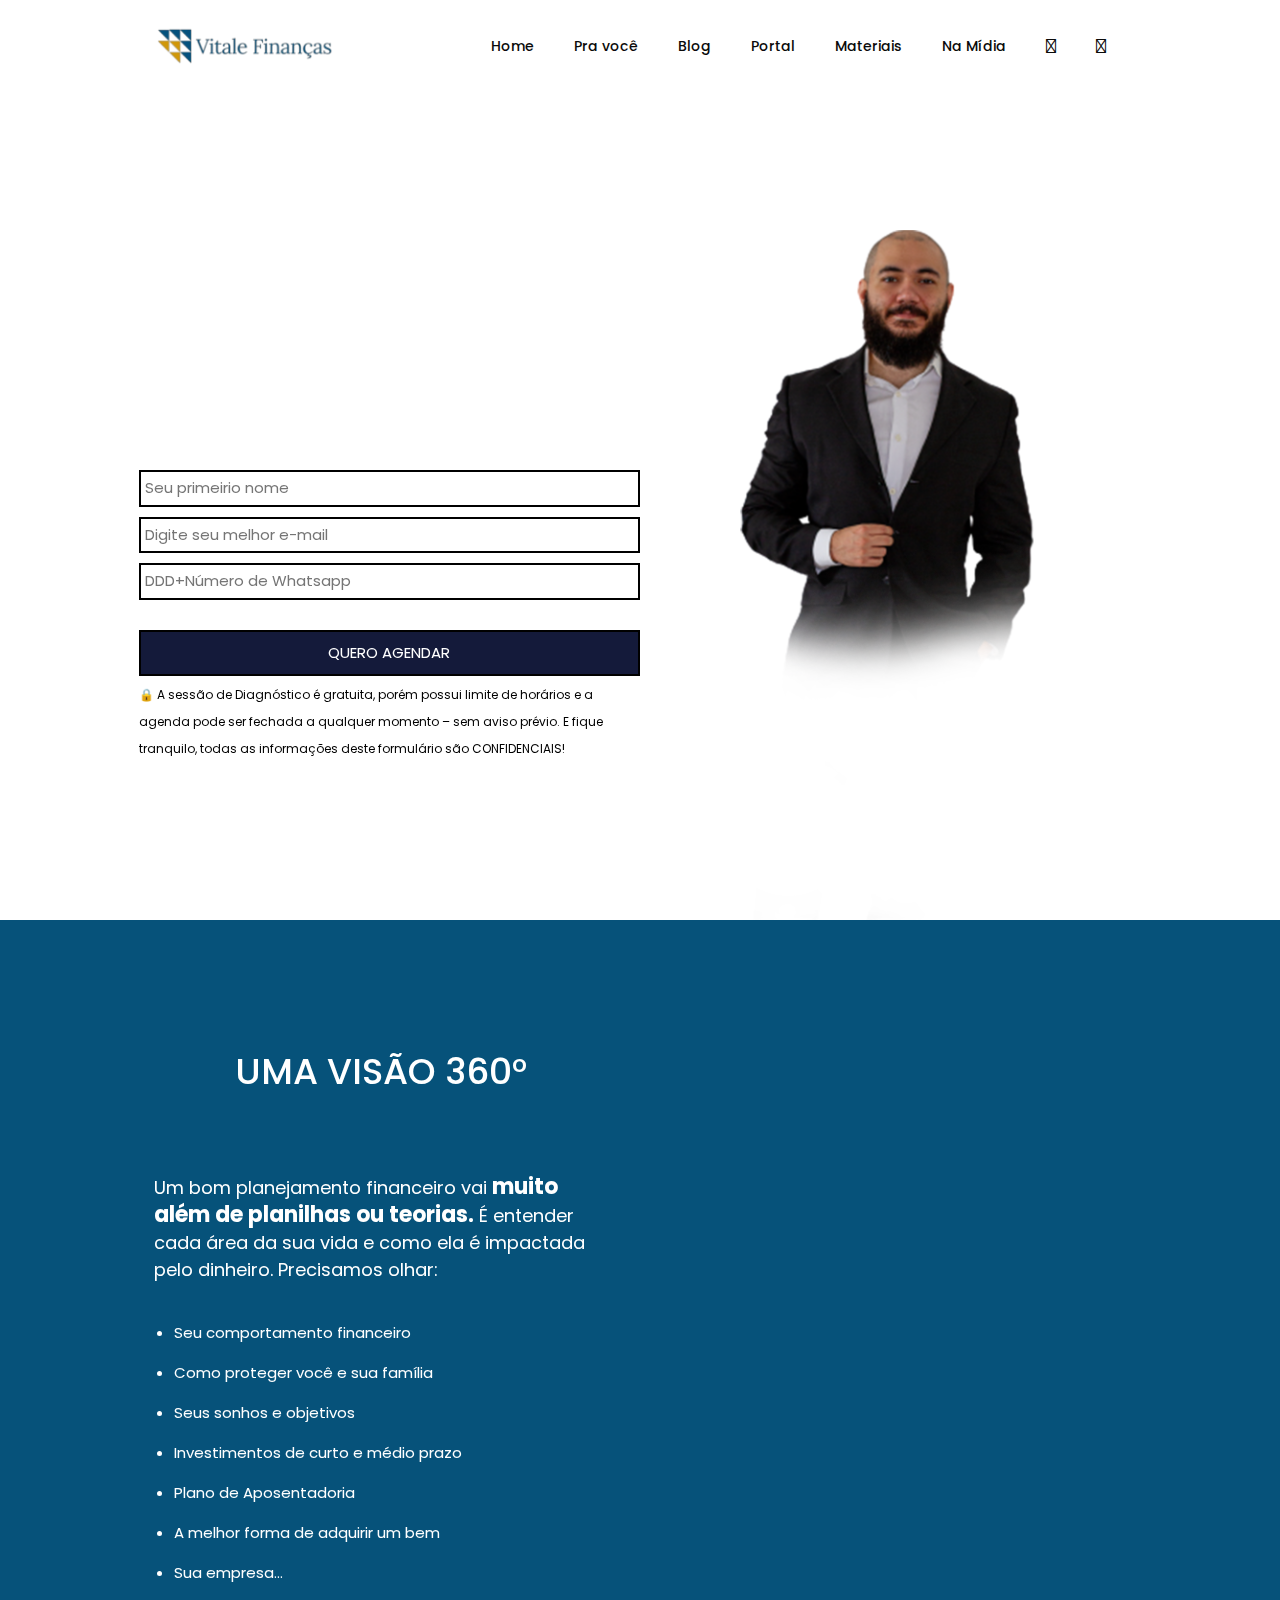
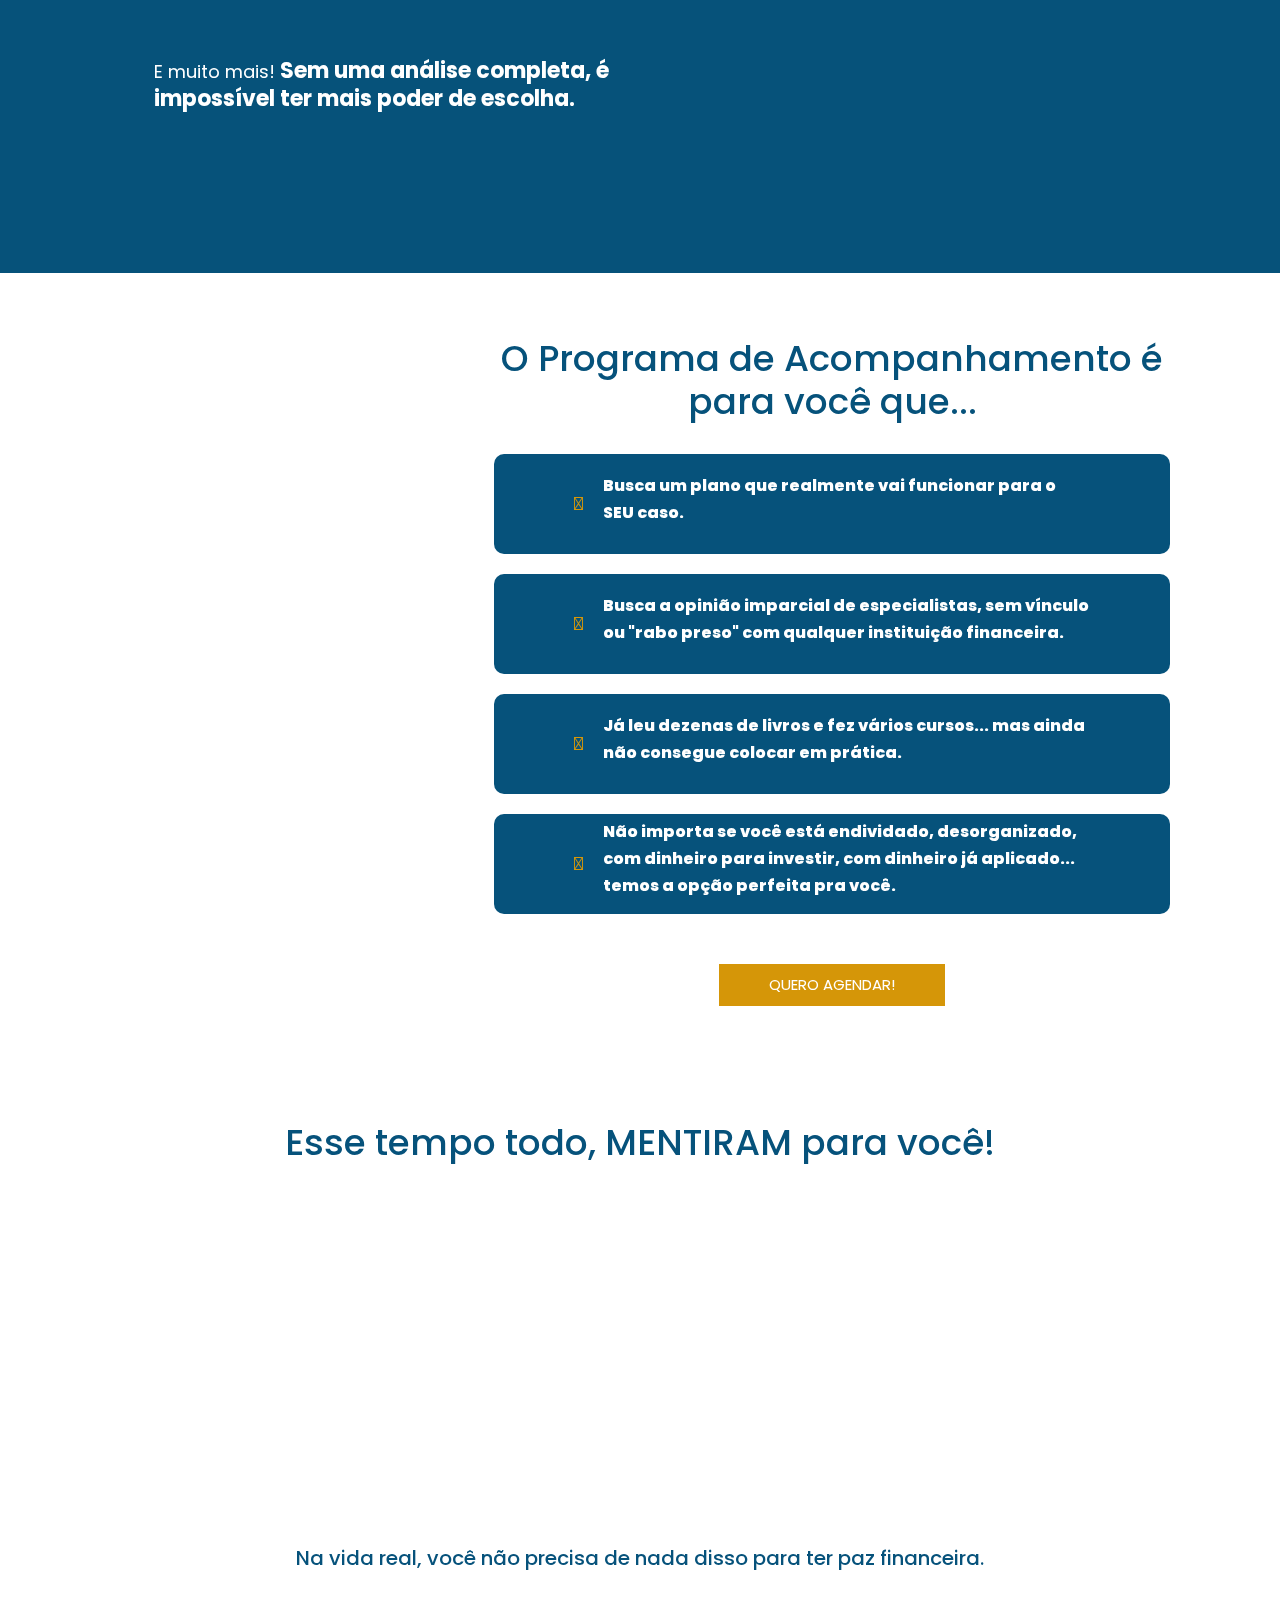
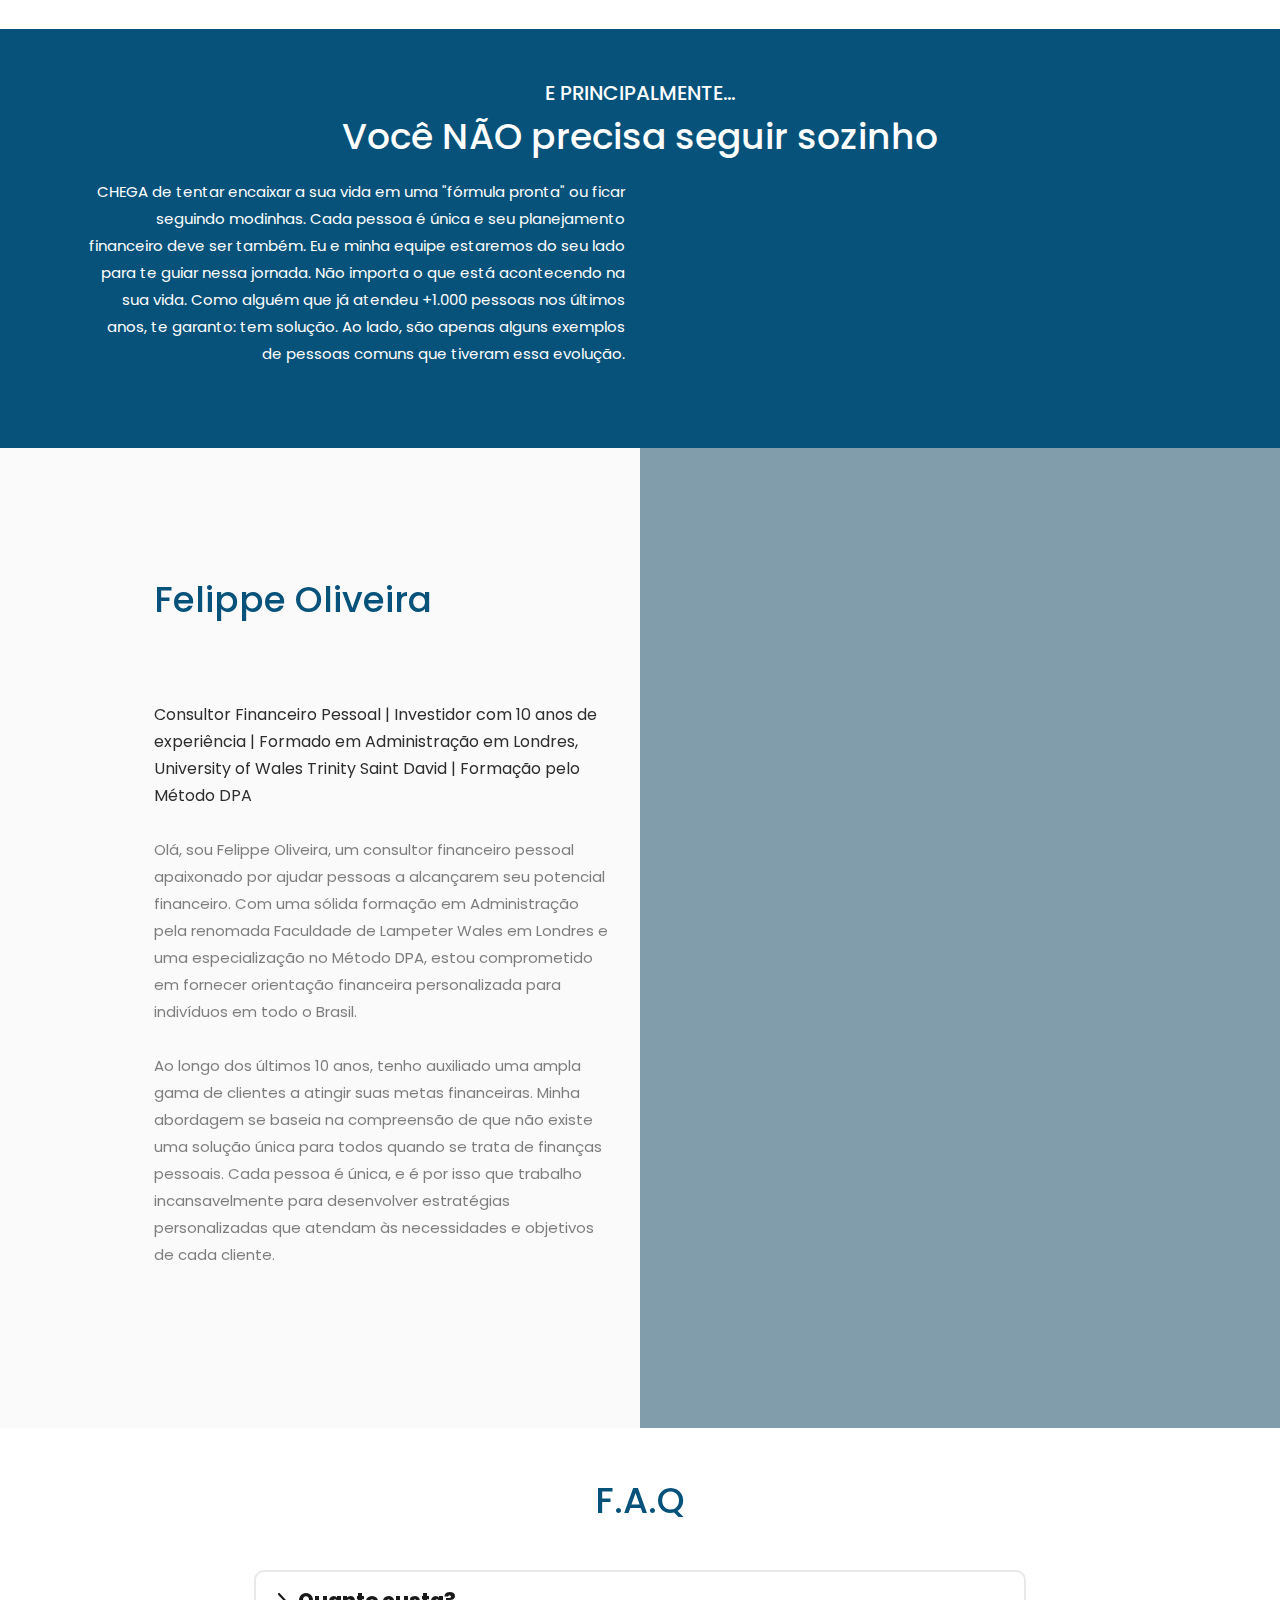
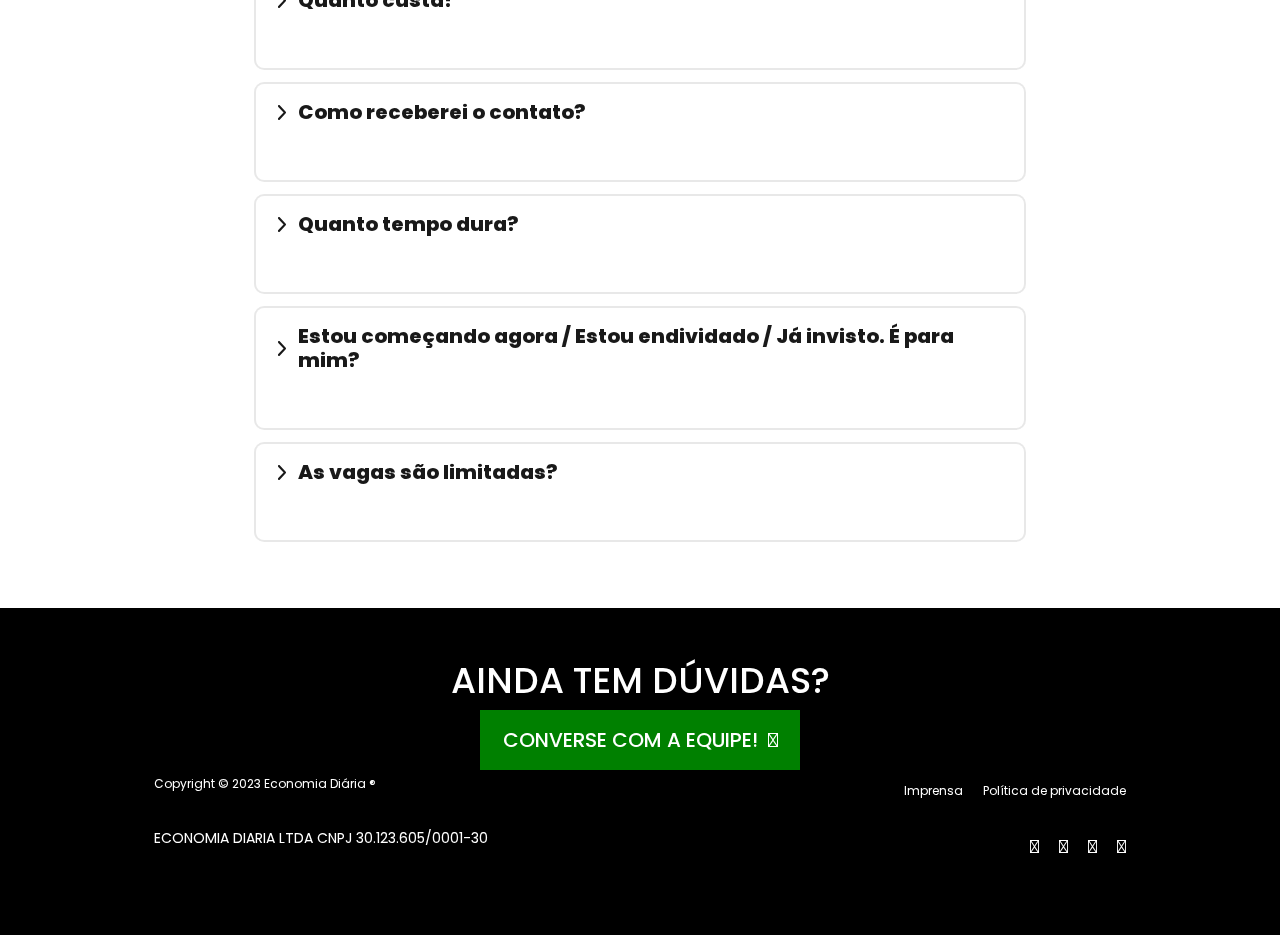
==== index.html @ 877926f9 "atualizações" ====
<!doctype html>
<html lang="en">
<head>
	<meta charset="UTF-8">
    <meta name="viewport" content="width=device-width, initial-scale=1, shrink-to-fit=no">
	<meta name="author" content="ThemeStarz">

    <link rel="stylesheet" href="https://fonts.googleapis.com/css?family=Poppins:400,500,600">
    <link rel="stylesheet" href="assets/bootstrap/css/bootstrap.min.css" type="text/css">
    <link rel="stylesheet" href="assets/font-awesome/css/fontawesome-all.min.css">
    <link rel="stylesheet" href="assets/css/magnific-popup.css">
    <link rel="stylesheet" href="assets/css/owl.carousel.min.css">
    <script src="https://kit.fontawesome.com/5943701490.js" crossorigin="anonymous"></script>
    <link rel="stylesheet" href="assets/css/style.css">
	<title>FinWin - One Page Business Template</title>

</head>
<body data-spy="scroll" data-target=".navbar">
    <div class="ts-page-wrapper" id="page-top">
        <header id="ts-hero" class="banner">
            <!--NAVIGATION ******************************************************************************************-->
            <nav class="navbar navbar-expand-lg fixed-top" data-bg-color="#fff">
                <div class="container-">
                    <a class="navbar-brand" href="#page-top">
                        <img src="assets/img/logo.png" alt="">
                    </a>
                    <!--end navbar-brand-->
                    <button class="navbar-toggler" type="button" data-toggle="collapse" data-target="#navbarNavAltMarkup" aria-controls="navbarNavAltMarkup" aria-expanded="false" aria-label="Toggle navigation">
                        <span class="navbar-toggler-icon"></span>
                    </button>
                    <!--end navbar-toggler-->
                    <div class="collapse navbar-collapse" id="navbarNavAltMarkup">
                        <div class="navbar-nav ml-auto">
                            <a class="nav-item  active ts-scroll" href="#page-top">Home <span class="sr-only">(current)</span></a>
                            <a class="nav-item  ts-scroll" href="#how-it-works">Pra você</a>
                            <a class="nav-item  ts-scroll" href="#about-us">Blog</a>
                            <a class="nav-item  ts-scroll" href="#successful-stories">Portal</a>
                            <a class="nav-item  ts-scroll" href="#pricing">Materiais</a>
                            <a class="nav-item  ts-scroll" href="#our-team">Na Mídia</a>
                            <a class="nav-item  ts-scroll icone" href=""><i class="fa-brands fa-instagram"></i></a>
                            <a class="nav-item  ts-scroll icone" href=""><i class="fa-brands fa-youtube"></i></a>
                        </div>
                        <!--end navbar-nav-->
                    </div>
                    <!--end collapse-->
                </div>
                <!--end container-->
            </nav>
            <!--end navbar-->

            <!--HERO CONTENT ****************************************************************************************-->
            <div class=" align-self-center align-items-center ">
                <div class="row">
                    <div class="col-md-6 esquerda-">
                        <h1 data-animate="ts-fadeInUp" class="texto-principal">Em apenas 1 hora, vamos identificar os obstáculos financeiros que te impedem de prosperar.</h1>
                        <div data-animate="ts-fadeInUp" data-delay=".1s" class="texto-paragrafo">
                            <p class="w-75 mb-5 ">O meu time de especialistas vai analisar sua vida financeira e te direcionar para o melhor <span class="italico">Programa de Acompanhamento</span>.<br></br>
                            <span class="negrito">Preencha o formulário</span> abaixo para agendar ↓</p>
                        </div>
                        <form action="">
                            <input type="text" placeholder="Seu primeirio nome">
                            <input type="text" placeholder="Digite seu melhor e-mail">
                            <input type="text" placeholder="DDD+Número de Whatsapp">
                            <button>QUERO AGENDAR</button>
                        </form>
                        <p class="subtexto">🔒 A sessão de Diagnóstico é gratuita, porém possui limite de horários e a agenda pode ser fechada a qualquer momento – sem aviso prévio. E fique tranquilo, todas as informações deste formulário são CONFIDENCIAIS!</p>
                    </div>
                    <div class="col-md-6 direita-">

                    </div>
                    <!--end col-md-7-->
                </div>
                <!--end row-->
            </div>

        </header>
        <section class="visao">
            <div class="container-">
                <div class="row">
                    <div class="col-sm-6">
                        <div class="ts-block text-white pr-3 plano">
                            <div class="ts-title">
                                <h2>UMA VISÃO 360°</h2>
                            </div>
                            <!--end ts-title-->
                            <p class="text-white">
                                Um bom planejamento financeiro vai <span class="negrito text-decoration-underline">muito além de planilhas ou teorias.</span> É entender cada área da sua vida e como ela é impactada pelo dinheiro.
                                
                                Precisamos olhar:
                            </p>
                            <div class="list-group list-group-flush mb-5">
                                <ul>
                                    <li>Seu comportamento financeiro</li>
                                    <li>Como proteger você e sua família</li>
                                    <li>Seus sonhos e objetivos</li>
                                    <li>Investimentos de curto e médio prazo</li>
                                    <li>Plano de Aposentadoria</li>
                                    <li>A melhor forma de adquirir um bem</li>
                                    <li>Sua empresa…</li>
                                </ul>
                            </div>
                            <p class="text-white">E muito mais! <span class="negrito text-decoration-underline">Sem uma análise completa, é impossível ter mais poder de escolha.</span></p>
                        </div>
                    </div>
                    <!--end col-md-6-->
                </div>
                <!--end row-->
            </div>
            <!--end container-->

            <div class="ts-background d-none d-sm-block" data-bg-color="#06527A" data-bg-parallax1="scroll" data-bg-parallax-speed="3">
                
                <!--end owl-carousel-->
            </div>
            <!--end ts-background-->

        </section>

        <section class="publico">
            <div class="esquerda">
                
                
            </div>

            <div class="direita">
                <h2>O Programa de Acompanhamento é para você que...</h2>

                <div class="blocos">
                    <div class="box">
                        <i class="fa-solid fa-check"></i><p>Busca um plano que realmente vai funcionar para o SEU caso.</p>
                    </div>

                    <div class="box">
                        <i class="fa-solid fa-check"></i><p>Busca a opinião imparcial de especialistas, sem vínculo ou "rabo preso" com qualquer instituição financeira.</p>
                    </div>

                    <div class="box">
                        <i class="fa-solid fa-check"></i><p>Já leu dezenas de livros e fez vários cursos... mas ainda não consegue colocar em prática.</p>
                    </div>

                    <div class="box">
                        <i class="fa-solid fa-check"></i><p>Não importa se você está endividado, desorganizado, com dinheiro para investir, com dinheiro já aplicado... temos a opção perfeita pra você.</p>
                    </div>

                    <button>QUERO AGENDAR!</button>
                </div>
            </div>
        </section>
        <div class="mentiram">
            <div class="container-">
                <div class="title">
                    <h2>Esse tempo todo, MENTIRAM para você!</h2>
                </div>
                <div class="card-columns ">
                    <div class="card" data-animate="ts-fadeInUp">
                        <div class="card-body">
                            <div class="d-flex align-items-center">
                                <figure class="ts-circle__xs ts-shadow__sm mr-3" >
                                    <p>X</p>
                                </figure>
                            </div>
                            <p class="mb-0">
                                Cortar o cafézinho ou deixar de fazer qualquer outra coisa que goste.
                            </p>
                        </div>
                        <!--end card-body-->
                    </div>
                    <!--end card-->
                    <div class="card" data-animate="ts-fadeInUp" data-delay=".2s">
                        <div class="card-body">
                            <div class="d-flex align-items-center">
                                <figure class="ts-circle__xs ts-shadow__sm mr-3">
                                    <p>X</p>
                                </figure>
                            </div>
                            <p class="mb-0">
                                Perder tempo anotando cada centavo que sai da sua conta.
                            </p>
                        </div>
                        <!--end card-body-->
                    </div>
                    <!--end card-->
                    <div class="card" data-animate="ts-fadeInUp" data-delay=".3s">
                        <div class="card-body">
                            <div class="d-flex align-items-center">
                                <figure class="ts-circle__xs ts-shadow__sm mr-3">
                                    <p>X</p>
                                </figure>
                            </div>
                            <p class="mb-0">
                                Aprender todas as estratégias e investimentos do mercado.
                            </p>
                        </div>
                        <!--end card-body-->
                    </div>
                    <!--end card-->
                    <div class="card" data-animate="ts-fadeInUp" data-delay=".4s">
                        <div class="card-body">
                            <div class="d-flex align-items-center">
                                <figure class="ts-circle__xs ts-shadow__sm mr-3">
                                    <p>X</p>
                                </figure>
                            </div>
                            <p class="mb-0">
                                Seguir as dicas do seu gerente do banco (que só quer bater meta).
                            </p>
                        </div>
                        <!--end card-body-->
                    </div>
                    <!--end card-->

                    <div class="card" data-animate="ts-fadeInUp" data-delay=".5s">
                        <div class="card-body">
                            <div class="d-flex align-items-center">
                                <figure class="ts-circle__xs ts-shadow__sm mr-3">
                                    <p>X</p>
                                </figure>
                            </div>
                            <p class="mb-0">
                                Tentar encaixar a sua vida em uma fórmula pronta, fora da realidade.
                            </p>
                        </div>
                        <!--end card-body-->
                    </div>
                    <!--end card-->
                    <div class="card" data-animate="ts-fadeInUp" data-delay=".6s">
                        <div class="card-body">
                            <div class="d-flex align-items-center">
                                <figure class="ts-circle__xs ts-shadow__sm mr-3">
                                    <p>X</p>
                                </figure>
                            </div>
                            <p class="mb-0">
                                Copiar o que os influenciadores dizem ou está na moda.
                            </p>
                        </div>
                        <!--end card-body-->

                        
                    </div>
                    <!--end card-->
                </div> 
                <!--end card-columns-->
                
            </div>
            <h4>Na vida real, você não precisa de nada disso para ter paz financeira.<h2>
        </div>
        <section class="depoimentos">
            <div class="container">
                <div class="titulo text-white">
                    <h4>E PRINCIPALMENTE...</h4>
                    <h2>Você NÃO precisa seguir sozinho</h2>
                </div>
                <div class="row">
                    <div class="col-sm-6">
                        <div class="texto-interno">
                            <!--end ts-title-->
                            <p class="text-white">
                                CHEGA de tentar encaixar a sua vida em uma "fórmula pronta" ou ficar seguindo modinhas. Cada pessoa é única e seu planejamento financeiro deve ser também. Eu e minha equipe estaremos do seu lado para te guiar nessa jornada. Não importa o que está acontecendo na sua vida. Como alguém que já atendeu +1.000 pessoas nos últimos anos, te garanto: tem solução. Ao lado, são apenas alguns exemplos de pessoas comuns que tiveram essa evolução.
                            </p>
                        </div>
                    </div>
                </div>
            </div>
            <!--end container-->

            <div class="ts-background d-none d-sm-block" data-bg-color="#06527A" data-bg-parallax1="scroll" data-bg-parallax-speed="3">
                <!--end owl-carousel-->
            </div>
            <!--end ts-background-->

        </section>
        <section class="mentor">
            <div class="container-">
                <div class="row">
                    <div class="col-sm-6">
                        <div class="ts-block pr-3">
                            <div class="ts-title">
                                <h2>Felippe Oliveira</h2>
                            </div>
                            <!--end ts-title-->
                            <p>
                                <span>Consultor Financeiro Pessoal | Investidor com 10 anos de experiência | Formado em Administração em Londres, University of Wales Trinity Saint David | Formação pelo Método DPA <br><br></span>
                                Olá, sou Felippe Oliveira, um consultor financeiro pessoal apaixonado por ajudar pessoas a alcançarem seu potencial financeiro. Com uma sólida formação em Administração pela renomada Faculdade de Lampeter Wales em Londres e uma especialização no Método DPA, estou comprometido em fornecer orientação financeira personalizada para indivíduos em todo o Brasil. <br><br>
                                Ao longo dos últimos 10 anos, tenho auxiliado uma ampla gama de clientes a atingir suas metas financeiras. Minha abordagem se baseia na compreensão de que não existe uma solução única para todos quando se trata de finanças pessoais. Cada pessoa é única, e é por isso que trabalho incansavelmente para desenvolver estratégias personalizadas que atendam às necessidades e objetivos de cada cliente.
                            </p>
                        </div>
                    </div>
                    <div class="col-sm-6 mentor-banner">
                        <img src="./assets/img/SBK_0050.jpg" alt="">
                    </div>
                    <!--end col-md-6-->
                </div>
                <!--end row-->
            </div>
            <!--end container-->

            <div class="ts-background d-none d-sm-block" data-bg-color="#fafafa" data-bg-parallax1="scroll" data-bg-parallax-speed="3">
                <div class="owl-carousel w-50 ts-push-left__100 h-100 ts-parallax-element1" data-owl-loop="1" data-owl-nav-container="#carousel-external-control">
                    <div class="ts-background-image" data-bg-color="#819caa"></div>
                </div>
                <!--end owl-carousel-->
            </div>
            <!--end ts-background-->

        </section>
            <!--END ABOUT US ****************************************************************************************-->

        <div class="container-accordion">
            <h2>F.A.Q</h2>
            <div class="interno">
                <section class="accordion" id="overview">
                    <h1 class="title"><a href="#overview">Quanto custa?</a></h1>
                    <div class="content">
                        <div class="wrapper">
                            <p>
                                Temos várias opções de Programas de Acompanhamento. Com certeza temos a opção perfeita pra você!

                                Para te direcionar, fazemos questão de ter essa conversa (sem custo inicial) com você.

                                Esse bate-papo é online e dura entre 40min e 1h. Ao final, você já entende como funciona para ter o nosso acompanhamento!
                            </p>
                        </div>
                    </div>
                </section>
            
                <section class="accordion" id="how-does-it-work">
                    <h1 class="title"><a href="#how-does-it-work">Como receberei o contato?</a></h1>
                    <div class="content">
                        <div class="wrapper">
                            <p>
                                Após o preenchimento do formulário, entraremos em contato pelo WhatsApp em até 2 dias úteis.
                            </p>
                        </div>
                    </div>
                </section>
            
                <section class="accordion" id="inspiration">
                    <h1 class="title"><a href="#inspiration">Quanto tempo dura?</a></h1>
                    <div class="content">
                        <div class="wrapper">
                            <p>
                                A depender do pacote contratado, um acompanhamento pode durar até 6 meses.
                            </p>
                        </div>
                    </div>
                </section>

                <section class="accordion" id="inspiration2">
                    <h1 class="title"><a href="#inspiration2">Estou começando agora / Estou endividado / Já invisto. É para mim?</a></h1>
                    <div class="content">
                        <div class="wrapper">
                            <p>
                                Com certeza!

                                Nós vamos avaliar tudo na sua vida que é relacionado a dinheiro e traçar um plano personalizado rumo seus objetivos.

                                Não importa se você está endividado, desorganizado ou já investe. É tudo pensado para o seu caso!
                            </p>
                        </div>
                    </div>
                </section>

                <section class="accordion" id="inspiration3">
                    <h1 class="title"><a href="#inspiration3">As vagas são limitadas?</a></h1>
                    <div class="content">
                        <div class="wrapper">
                            <p>
                                Sim. Este não é um curso gravado… E sim um programa individual, onde a Veridiana Lopes e equipe farão o acompanhamento da sua vida financeira.

                                Abrimos poucas vagas por semestre, a depender da disponibilidade de agenda.
                            </p>
                        </div>
                    </div>
                </section>
            </div>
                
        </div>

        </main>
        <!--end #content-->

        <!--*********************************************************************************************************-->
        <!--************ FOOTER *************************************************************************************-->
        <!--*********************************************************************************************************-->
        <footer>
            <h2>AINDA TEM DÚVIDAS?</h2>
            <div class="whatsapp">
                <h4>CONVERSE COM A EQUIPE!</h4><i class="fa-brands fa-whatsapp"></i>
            </div>
            <div class="subfooter">
                <div class="esquerda">
                    <p>Copyright © 2023 Economia Diária ®</p>
                    <span>ECONOMIA DIARIA LTDA CNPJ 30.123.605/0001-30</span>
                </div>
                <div class="direita">
                    <ul>
                        <li><a href="">Imprensa</a></li>
                        <li><a href="">Política de privacidade</a></li>
                    </ul>
                    <ul>
                        <li><a href=""><i class="fa-brands fa-instagram"></i></a></li>
                        <li><a href=""><i class="fa-brands fa-youtube"></i></a></li>
                        <li><a href=""><i class="fa-brands fa-linkedin"></i></a></li>
                        <li><a href=""><i class="fa-brands fa-whatsapp"></i></a></li>
                    </ul>
                </div>
            </div>
        </footer>
        <!--end #footer-->

    </div>
    <!--end page-->

    <script>

    </script>
	<script src="assets/js/custom.hero.js"></script>
	<script src="assets/js/jquery-3.3.1.min.js"></script>
	<script src="assets/js/popper.min.js"></script>
	<script src="assets/bootstrap/js/bootstrap.min.js"></script>
    <script src="assets/js/imagesloaded.pkgd.min.js"></script>
    <script src="http://maps.google.com/maps/api/js?key=AIzaSyBEDfNcQRmKQEyulDN8nGWjLYPm8s4YB58"></script>
	<script src="assets/js/isInViewport.jquery.js"></script>
	<script src="assets/js/jquery.magnific-popup.min.js"></script>
	<script src="assets/js/owl.carousel.min.js"></script>
	<script src="assets/js/scrolla.jquery.min.js"></script>
	<script src="assets/js/jquery.validate.min.js"></script>
	<script src="assets/js/jquery-validate.bootstrap-tooltip.min.js"></script>
    <script src="assets/js/custom.js"></script>

</body>
</html>
---- assets/css/style.css ----
/*----------------------------------------------------------------------------------------------------------------------
Project:	    StartUps
Version:        1.0.0

Default Color   #ff6a6a;

Body copy:		'Poppins', sans-serif; 15px;
Headers:		'Poppins', sans-serif;

----------------------------------------------------------------------------------------------------------------------*/

/*----------------------------------------------------------------------------------------------------------------------
[Table of contents]

A. Basic Styling
  -- Styling

B. Helpers
  -- Animations
  -- Borders
  -- Colors
  -- Column Count
  -- Transitions
  -- Background
  -- Headings
  -- Height
  -- Margin
  -- No Gutter
  -- Opacity
  -- Overflow
  -- Padding
  -- Position
  -- Shadow
  -- Shape Mask
  -- Typography
  -- Title
  -- Transitions
  -- Utilities
  -- Width
  -- Z-Index

C. Components
  -- Block
  -- Blockquote
  -- Box
  -- Buttons
  -- Card
  -- Circle
  -- Forms
  -- Inputs
  -- Item
  -- List
  -- Map
  -- Hero
  -- Navbar
  -- Page
  -- Partners
  -- Plugins
  -- Price Box
  -- Progress
  -- Promo Numbers
  -- Select
  -- Slider
  -- Tabs

D. Plugins Styles
  -- Magnific Popup
  -- Owl Carousel

E. Template Specific Elements
  -- Price Box
  -- Other
  -- Story


----------------------------------------------------------------------------------------------------------------------*/

/***********************************************************************************************************************
A. Basic Styling
***********************************************************************************************************************/

/*-------------------------------------------
  -- Styling - Colors, Font Size, Font Family
-------------------------------------------*/
.italico{
    font-style: italic;
}

.negrito{
    font-weight: bold;
    font-size: 18px;
}
body {
    color: #191919;
    font-family: 'Poppins', sans-serif;
    font-weight: 400;
    font-size: .9375rem;
    margin: 0;
    padding: 0;
}

html {
    font-size: 80%;
}

h1, .ts-h1 {
    font-weight: 500;
    font-size: 2.5rem;
}

h2, .ts-h2 {
    font-weight: 500;
    font-size: 1.5rem;
}

h3, .ts-h3 {
    font-weight: 600;
    font-size: 1.25rem;
    margin-bottom: 1.5625rem;
}

h4, .ts-h4 {
    font-weight: 500;
}

h5, .ts-h5 {
    font-size: 1rem;
    font-weight: 600;
}

h6, .ts-h6 {
    font-size: .9375rem;
}

/* NEW */

/***********************************************************************************************************************
B. Helpers
***********************************************************************************************************************/

/*-------------------------------------------
  -- Animations
-------------------------------------------*/

[data-animate] {
    opacity: 0;
    animation-fill-mode: forwards;
    animation-duration: .6s;
    animation-timing-function: ease;
}

/* Fade In Up */

@keyframes ts-fadeInUp {
    from {
        opacity: 0;
        transform: translate3d(0, 1.25rem, 0);
    }

    to {
        opacity: 1;
        transform: translate3d(0, 0, 0);
    }
}

.ts-fadeInUp {
    animation-name: ts-fadeInUp;
}

/* Fade In Down */

@keyframes ts-fadeInDown {
    from {
        opacity: 0;
        transform: translate3d(0, -1.25rem, 0);
    }

    to {
        opacity: 1;
        transform: translate3d(0, 0, 0);
    }
}

.ts-fadeInDown {
    animation-name: ts-fadeInDown;
}

/* Fade In Left */

@keyframes ts-fadeInLeft {
    from {
        opacity: 0;
        transform: translate3d(-1.25rem, 0, 0);
    }

    to {
        opacity: 1;
        transform: translate3d(0, 0, 0);
    }
}

.ts-fadeInLeft {
    animation-name: ts-fadeInLeft;
}

/* Fade In Right */

@keyframes ts-fadeInRight {
    from {
        opacity: 0;
        transform: translate3d(1.25rem, 0, 0);
    }

    to {
        opacity: 1;
        transform: translate3d(0, 0, 0);
    }
}

.ts-fadeInRight {
    animation-name: ts-fadeInRight;
}

/* Zoom In */

@keyframes ts-zoomIn {
    from {
        opacity: 0;
        transform: scale(.5);
    }

    to {
        opacity: 1;
        transform: scale(1);
    }
}

.ts-zoomIn {
    animation-name: ts-zoomIn;
}

/* Zoom Out In */

@keyframes ts-zoomOutIn {
    from {
        opacity: 0;
        transform: scale(1.1);
    }

    to {
        opacity: 1;
        transform: scale(1);
    }
}

.ts-zoomOutIn {
    animation-name: ts-zoomOutIn;
}

/* Zoom In Short */

@keyframes ts-zoomInShort {
    from {
        opacity: 0;
        transform: scale(.9);
    }

    to {
        opacity: 1;
        transform: scale(1);
    }
}

.ts-zoomInShort {
    animation-name: ts-zoomInShort;
}

/*-------------------------------------------
  -- Borders
-------------------------------------------*/

.ts-border-radius__sm {
    border-radius: .125rem;
    overflow: hidden;
}

.ts-border-radius__md {
    border-radius: .25rem;
    overflow: hidden;
}

.ts-border-radius__lg {
    border-radius: .5rem;
    overflow: hidden;
}

.ts-border-radius__xl {
    border-radius: .75rem;
    overflow: hidden;
}

.ts-border-radius__pill {
    border-radius: 6.25rem !important;
    overflow: hidden;
}

.ts-border-radius__round-shape {
    border-radius: 187.5rem;
    overflow: hidden;
}

.ts-border-none {
    border: none;
}

.ts-border-bottom {
    border-bottom: .0625rem solid rgba(0, 0, 0, .1);
}

.ts-font-color__white {
    color: #fff;
}

.ts-font-color__black {
    color: #000;
}

.ts-font-color__primary {
    color: #3a79f9;
}

/*-------------------------------------------
  -- Background
-------------------------------------------*/

[data-bg-image] {
    background-size: cover;
    background-position: 50%;
}

.ts-background {
    bottom: 0;
    left: 0;
    height: 100%;
    overflow: hidden;
    position: absolute;
    width: 100%;
    z-index: -2;
}

.ts-background .ts-background {
    height: 100%;
    width: 100%;
}

.ts-background-repeat {
    background-repeat: repeat;
    background-size: inherit;
}

.ts-background-repeat .ts-background-image {
    background-repeat: repeat;
    background-size: inherit;
}

.ts-background-image, .ts-img-into-bg {
    background-repeat: no-repeat;
    background-size: cover;
    background-position: 50%;
    height: 100%;
    overflow: hidden;
    width: 100%;
}

.ts-background-image img, .ts-img-into-bg img {
    display: none;
}

.ts-background-original-size {
    background-size: inherit;
}

.ts-background-size-cover {
    background-size: cover;
}

.ts-background-size-contain {
    background-size: contain;
}

.ts-background-repeat-x {
    background-repeat: repeat-x;
}

.ts-background-repeat-y {
    background-repeat: repeat-y;
}

.ts-background-repeat-repeat {
    background-repeat: repeat;
    background-size: inherit;
}

.ts-background-position-top {
    background-position: top;
}

.ts-background-position-center {
    background-position: center;
}

.ts-background-position-bottom {
    background-position: bottom;
}

.ts-background-position-left {
    background-position-x: left !important;
}

.ts-background-position-right {
    background-position-x: right !important;
}

.ts-background-particles {
    height: 120%;
    left: 0;
    margin-left: -10%;
    margin-top: -10%;
    overflow: hidden;
    position: absolute;
    top: 0;
    width: 120%;
    z-index: 1;
}

.ts-background-is-dark {
    color: #fff;
}

.ts-background-is-dark .form-control {
    box-shadow: 0 0 0 .125rem rgba(255, 255, 255, .2);
}

.ts-background-is-dark .form-control:focus {
    box-shadow: 0 0 0 .125rem rgba(255, 255, 255, .4);
}

.ts-background-is-dark .ts-btn-border-muted {
    border-color: rgba(255, 255, 255, .1);
}

.ts-video-bg {
    height: 100%;
}

.ts-video-bg .fluid-width-video-wrapper {
    height: 100%;
}

/*-------------------------------------------
  -- Height
-------------------------------------------*/

.ts-height__50px {
    height: 3.125rem;
}

.ts-height__100px {
    height: 6.25rem;
}

.ts-height__150px {
    height: 9.375rem;
}

.ts-height__200px {
    height: 12.5rem;
}

.ts-height__250px {
    height: 15.625rem;
}

.ts-height__300px {
    height: 18.75rem;
}

.ts-height__350px {
    height: 21.875rem;
}

.ts-height__400px {
    height: 25rem;
}

.ts-height__450px {
    height: 28.125rem;
}

.ts-height__500px {
    height: 31.25rem;
}

.ts-height__600px {
    height: 37.5rem;
}

.ts-height__700px {
    height: 43.75rem;
}

.ts-height__800px {
    height: 50rem;
}

.ts-height__900px {
    height: 56.25rem;
}

.ts-height__1000px {
    height: 62.5rem;
}

/*-------------------------------------------
  -- Margin
-------------------------------------------*/

.ts-mt__0 {
    margin-top: 0 !important;
}

.ts-mr__0 {
    margin-right: 0 !important;
}

.ts-mb__0 {
    margin-bottom: 0 !important;
}

.ts-ml__0 {
    margin-left: 0 !important;
}

/*-------------------------------------------
  -- No Gutters - Removes padding from col*
-------------------------------------------*/

.no-gutters {
    margin-right: 0;
    margin-left: 0;
}

.no-gutters > .col, .no-gutters > [class*="col-"] {
    padding-right: 0;
    padding-left: 0;
}

/*-------------------------------------------
  -- Opacity
-------------------------------------------*/

.ts-opacity__5 {
    opacity: .05;
}

.ts-opacity__10 {
    opacity: .1;
}

.ts-opacity__20 {
    opacity: .2;
}

.ts-opacity__30 {
    opacity: .3;
}

.ts-opacity__40 {
    opacity: .4;
}

.ts-opacity__50 {
    opacity: .5;
}

.ts-opacity__60 {
    opacity: .6;
}

.ts-opacity__70 {
    opacity: .7;
}

.ts-opacity__80 {
    opacity: .8;
}

.ts-opacity__90 {
    opacity: .9;
}

/*-------------------------------------------
  -- Overflow
-------------------------------------------*/

.ts-overflow__hidden {
    overflow: hidden;
}

.ts-overflow__visible {
    overflow: visible;
}

/*-------------------------------------------
  -- Padding
-------------------------------------------*/

.ts-pt__0 {
    padding-top: 0 !important;
}

.ts-pr__0 {
    padding-right: 0 !important;
}

.ts-pb__0 {
    padding-bottom: 0 !important;
}

.ts-pl__0 {
    padding-left: 0 !important;
}

/*-------------------------------------------
  -- Position
-------------------------------------------*/

/* Top */

.ts-top__0 {
    top: 0%;
}

.ts-top__50 {
    top: 50%;
}

.ts-top__100 {
    top: 100%;
}

/* Right */

.ts-right__0 {
    right: 0%;
}

.ts-right__50 {
    right: 50%;
}

.ts-right__100 {
    right: 100%;
}

.ts-right__inherit {
    right: inherit;
}

/* Bottom */

.ts-bottom__0 {
    bottom: 0%;
}

.ts-bottom__50 {
    bottom: 50%;
}

.ts-bottom__100 {
    bottom: 100%;
}

/* Left */

.ts-left__0 {
    left: 0%;
}

.ts-left__50 {
    left: 50%;
}

.ts-left__100 {
    left: 100%;
}

.ts-left__inherit {
    left: inherit;
}

.ts-push-left__100 {
    transform: translateX(100%);
}

/*-------------------------------------------
  -- Shadow
-------------------------------------------*/

.ts-shadow__sm {
    box-shadow: 0 .125rem .3125rem rgba(0, 0, 0, .1);
}

.ts-shadow__md {
    box-shadow: .125rem .1875rem .9375rem rgba(0, 0, 0, .15);
}

.ts-shadow__lg {
    box-shadow: .375rem .3125rem 1.5625rem rgba(0, 0, 0, .2);
}

.ts-shadow__none {
    box-shadow: none !important;
}

/*-------------------------------------------
  -- Typography
-------------------------------------------*/

a {
    color: #3a79f9;
    transition: .3s ease;
}

a:hover {
    color: rgb(7, 84, 237);
    text-decoration: none;
}

p {
    line-height: 1.6875rem;
    margin-bottom: 1.875rem;
    color: rgba(0, 0, 0, .5);
}

.ts-font-weight__normal {
    font-weight: normal;
}

.ts-font-weight__light {
    font-weight: lighter;
}

.ts-font-weight__bold {
    font-weight: bold;
}

.ts-text-small {
    font-size: .8125rem !important;
}

.ts-xs-text-center {
}

/*-------------------------------------------
  -- Title
-------------------------------------------*/

.ts-title {
}

.ts-title h5 {
    font-weight: normal;
    opacity: .5;
}

/*-------------------------------------------
  -- Utilities
-------------------------------------------*/

.ts-element {
    position: relative;
}

/* Social Icons */

.ts-social-icons {
    font-size: 120%;
}

.ts-social-icons a {
    padding: .125rem .25rem;
    color: #9e9e9e;
}

/* Overlay */

.ts-has-overlay {
    position: relative;
}

.ts-has-overlay:after {
    background-color: #000;
    content: "";
    height: 100%;
    left: 0;
    opacity: .5;
    position: absolute;
    top: 0;
    width: 100%;
    z-index: -1;
}

/* Flip x */

.ts-flip-x {
    transform: scaleY(-1);
}

/* Flip Y */

.ts-flip-y {
    transform: scaleX(-1);
}

.ts-video-bg {
    height: 100%;
}

.ts-video-bg .fluid-width-video-wrapper {
    height: 100%;
}

.ts-video-bg iframe {
    border: 0;
    height: 100%;
    width: 100%;
}

/*-------------------------------------------
  -- Width
-------------------------------------------*/

.ts-width__10px {
    width: .625rem;
}

.ts-width__20px {
    width: 1.25rem;
}

.ts-width__30px {
    width: 1.875rem;
}

.ts-width__40px {
    width: 2.5rem;
}

.ts-width__50px {
    width: 3.125rem;
}

.ts-width__100px {
    width: 6.25rem;
}

.ts-width__200px {
    width: 12.5rem;
}

.ts-width__300px {
    width: 18.75rem;
}

.ts-width__400px {
    width: 25rem;
}

.ts-width__500px {
    width: 31.25rem;
}

.ts-width__inherit {
    width: inherit !important;
}

.ts-width__auto {
    width: auto !important;
}

/*-------------------------------------------
  -- Z-index
-------------------------------------------*/

.ts-z-index__-1 {
    z-index: -1 !important;
}

.ts-z-index__0 {
    z-index: 0 !important;
}

.ts-z-index__1 {
    z-index: 1 !important;
}

.ts-z-index__2 {
    z-index: 2 !important;
}

.ts-z-index__1000 {
    z-index: 1000 !important;
}

/***********************************************************************************************************************
C. Components
***********************************************************************************************************************/

/*-------------------------------------------
  -- Block
-------------------------------------------*/

.ts-block {
    padding-bottom: 5rem;
    padding-top: 5rem;
    position: relative;
    /*
  &:after {
    background-image: url("data:image/svg+xml,%3csvg xmlns='http://www.w3.org/2000/svg'  width='103.987' height='105.599'%3E%3cpath fill='var(--color-primary-svg)' d='M101.017 45.961c-10.338 22.34-33.156 61.239-62.326 59.586-31.984-1.803-44.52-48.772-36.182-73.996 15.682-47.439 120.287-40.376 98.508 14.41-10.998 23.766 1.923-4.836 0 0z'/%3E%3c/svg%3E");
  }
  */
}

.ts-block-inside {
    padding: 1.25rem;
    position: relative;
}

section {
    position: relative;
}

/*-------------------------------------------
  -- Blockquote
-------------------------------------------*/

blockquote {
    font-size: 1.125rem;
    position: relative;
    padding-bottom: 2rem;
}

blockquote [class*="ts-circle"] {
    box-shadow: .375rem .3125rem 1.5625rem rgba(0, 0, 0, .2);
    position: relative;
    z-index: 2;
    margin-top: 1rem;
}

blockquote p {
    background-color: #f1f1f1;
    border-radius: .25rem;
    margin-top: -2.5rem;
    padding: 2.5rem;
    position: relative;
    z-index: 1;
}

blockquote p:after {
    border-color: #f1f1f1 transparent transparent transparent;
    border-style: solid;
    border-width: .8125rem .8125rem 0 .8125rem;
    content: "";
    width: 0;
    height: 0;
    position: absolute;
    left: 0;
    right: 0;
    margin: auto;
    bottom: -0.8125rem;
}

blockquote h4 {
    margin-bottom: .3125rem;
}

blockquote h6 {
    opacity: .5;
}

.blockquote-footer {
    color: inherit;
}

.blockquote-footer:before {
    display: none;
}

.ts-carousel-blockquote .owl-item figure, .ts-carousel-blockquote .owl-item p,
.ts-carousel-blockquote .owl-item .blockquote-footer {
    opacity: 0;
    transition: .6s ease;
    transform: translateY(.625rem);
}

.ts-carousel-blockquote .owl-item.active figure,
.ts-carousel-blockquote .owl-item.active p,
.ts-carousel-blockquote .owl-item.active .blockquote-footer {
    opacity: 1;
    transform: translateY(0);
}

.ts-carousel-blockquote .owl-item.active p {
    transition-delay: .1s;
}

.ts-carousel-blockquote .owl-item.active .blockquote-footer {
    transition-delay: .2s;
}

/*-------------------------------------------
  -- Box
-------------------------------------------*/

.ts-box {
    background-color: #fff;
    border-radius: .25rem;
    margin-bottom: 1.875rem;
    box-shadow: .125rem .1875rem .9375rem rgba(0, 0, 0, .15);
    padding: 1.5625rem;
}

/*-------------------------------------------
  -- Buttons
-------------------------------------------*/

.btn {
    border-radius: 6.25rem;
    border-width: .125rem;
    box-shadow: .125rem .1875rem .9375rem rgba(0, 0, 0, .15);
    font-weight: 600;
    font-size: .9375rem;
    padding: .5rem 1.25rem;
    position: relative;
    outline: none !important;
}

.btn:hover .fa-arrow-right {
    transform: translateX(.5rem);
}

.btn .fa-arrow-right {
    transition: .6s cubic-bezier(.85, -0.37, .17, 1.45);
    transform: translateX(0) rotate(.02deg);
}

.btn span {
    transition: .3s ease;
}

.btn .status {
    bottom: 0;
    height: 1.375rem;
    left: 0;
    margin: auto;
    position: absolute;
    top: 0;
    right: 0;
    width: 1.5rem;
}

.btn .status .spinner {
    left: .3125rem;
    transition: .3s ease;
    top: .1875rem;
    position: absolute;
    opacity: 0;
}

.btn .status .status-icon {
    border-radius: 50%;
    left: 0;
    opacity: 0;
    font-size: .625rem;
    padding: .25rem .4375rem;
    position: relative;
    transition: .3s ease;
    z-index: 1;
    transform: scale(0);
}

.btn .status .status-icon.valid {
    background-color: var(--green);
}

.btn .status .status-icon.invalid {
    background-color: var(--red);
}

.btn.processing span {
    opacity: .2;
}

.btn.processing .spinner {
    opacity: 1;
}

.btn.done .ts-spinner {
    opacity: 0;
}

.btn.done .status-icon {
    transform: scale(1);
    opacity: 1;
}

.btn-primary:hover, .btn-primary:focus, .btn-primary:active {
    /*background-color: darken( var(--color-primary), 20% );
    border-color: darken( var(--color-primary), 20% );*/
    background-color: #3a79f9;
    border-color: #3a79f9;
    box-shadow: .125rem .1875rem .9375rem rgba(0, 0, 0, .3);
}

.btn-primary {
    background-color: #3a79f9;
    border-color: #3a79f9;
    color: #fff;
}

.btn-primary.disabled, .btn-primary:disabled {
    background-color: rgb(7, 84, 237);
    border-color: rgb(7, 84, 237);
}

.btn-primary:not(:disabled):not(.disabled):active:focus,
.btn-primary:not(:disabled):not(.disabled).active:focus,
.show > .btn-primary.dropdown-toggle:focus {
    background-color: rgb(7, 84, 237);
    border-color: rgb(6, 74, 208);
    box-shadow: 0 .1875rem .9375rem rgba(0, 0, 0, .2);
}

.btn-primary:not(:disabled):not(.disabled):active,
.btn-primary:not(:disabled):not(.disabled).active,
.show > .btn-primary.dropdown-toggle {
    background-color: rgb(7, 84, 237);
    border-color: rgb(7, 84, 237);
    box-shadow: 0 .1875rem .9375rem rgba(0, 0, 0, .2);
}

.btn-dark {
    background-color: #191919;
    border-color: #191919;
}

.btn-outline-primary {
    border-color: #3a79f9;
    color: #3a79f9;
}

.btn-outline-primary:hover {
    background-color: #3a79f9;
    border-color: #3a79f9;
}

.btn-outline-primary:not(:disabled):not(.disabled):active:focus {
    background-color: #3a79f9;
    border-color: #3a79f9;
    box-shadow: 0 0 0 .2rem rgba(58, 121, 249, .5);
}

.btn-lg {
    padding: .75rem 1.5rem;
    font-size: 1.125rem;
}

.btn-sm {
    font-size: .8125rem;
    padding: .375rem 1rem;
}

.btn-xs {
    font-size: .75rem;
    font-weight: 600;
    padding: .125rem .6875rem;
    text-transform: uppercase;
}

[class*="btn-outline-"] {
    box-shadow: none;
}

.ts-btn-border-muted {
    border-color: rgba(25, 25, 25, .1);
}

/*-------------------------------------------
  -- Card
-------------------------------------------*/

.card {
    backface-visibility: hidden;
    border: none;
    box-shadow: .125rem .1875rem .9375rem rgba(0, 0, 0, .15);
    margin-bottom: 1.875rem;
    overflow: hidden;
}

.card-columns .card {
    margin-bottom: 1.25rem;
}

.card-columns .card figure{
    position: relative;
    background-color: rgb(255, 119, 119);
}

.card-columns .card figure p{
    position: absolute;
    top: 50%;
    left: 50%;
    transform: translate(-50%, -50%);
    font-size: 20px;
    font-weight: bold;
    color: white;
}

.card-body, .card-footer, .card-header {
    padding:  0 1.5625rem;
}

.ts-cards-same-height > div[class*='col-'] {
    display: flex;
}

.ts-cards-same-height > div[class*='col-'] .card {
    width: 100%;
}

.ts-card__flat {
    border-radius: 0;
    box-shadow: none;
}

.ts-card__flat .card-footer {
    background-color: transparent;
    border: none;
}

.ts-card__image {
}

/*-------------------------------------------
  -- Circle
-------------------------------------------*/

.ts-circle__xs {
    border-radius: 50%;
    display: inline-block;
    height: 3rem;
    flex: 0 0 3rem;
    overflow: hidden;
    text-align: center;
    line-height: 3rem;
    width: 3rem;
}

.ts-circle__sm {
    border-radius: 50%;
    display: inline-block;
    height: 4.375rem;
    flex: 0 0 4.375rem;
    overflow: hidden;
    text-align: center;
    line-height: 4.375rem;
    width: 4.375rem;
}

.ts-circle__md {
    border-radius: 50%;
    display: inline-block;
    height: 6.25rem;
    flex: 0 0 6.25rem;
    overflow: hidden;
    text-align: center;
    line-height: 6.25rem;
    width: 6.25rem;
}

.ts-circle__lg {
    border-radius: 50%;
    display: inline-block;
    height: 8.125rem;
    flex: 0 0 8.125rem;
    overflow: hidden;
    text-align: center;
    line-height: 8.125rem;
    width: 8.125rem;
}

.ts-circle__xl {
    border-radius: 50%;
    display: inline-block;
    height: 10rem;
    flex: 0 0 10rem;
    overflow: hidden;
    text-align: center;
    line-height: 10rem;
    width: 10rem;
}

.ts-circle__xxl {
    border-radius: 50%;
    display: inline-block;
    height: 15.625rem;
    flex: 0 0 15.625rem;
    overflow: hidden;
    text-align: center;
    line-height: 15.625rem;
    width: 15.625rem;
}

/*-------------------------------------------
  -- Forms
-------------------------------------------*/

form.ts-labels-inside-input .form-group,
.ts-form.ts-labels-inside-input .form-group {
    position: relative;
}

form.ts-labels-inside-input .form-group label,
.ts-form.ts-labels-inside-input .form-group label {
    line-height: 2.625rem;
    left: .8125rem;
    opacity: .4;
    pointer-events: none;
    position: absolute;
    top: 0;
    transition: .3s ease;
}

form.ts-labels-inside-input .form-group label.focused,
.ts-form.ts-labels-inside-input .form-group label.focused {
    top: -2.1875rem;
    left: 0;
    font-size: .75rem;
    opacity: 1;
}

.form-control {
    border: 0;
    box-shadow: 0 0 0 .125rem rgba(0, 0, 0, .2);
    border-radius: .125rem;
    padding: .5625rem .75rem;
}

.form-control:focus {
    box-shadow: 0 0 0 .125rem rgba(0, 0, 0, .4);
}

.form-group {
    margin-bottom: 1.5625rem;
}

.form-group label {
    font-size: .8125rem;
}

.ts-gallery {
    position: relative;
}

.ts-gallery .ts-gallery__image {
    background-color: #191919;
    color: #fff;
    display: block;
    height: 28rem;
    overflow: hidden;
}

.ts-gallery .ts-gallery__image:hover .ts-img-into-bg {
    opacity: .3;
    transform: scale(1.1);
}

.ts-gallery .ts-gallery__caption {
    padding: 3rem;
    bottom: 0;
    left: 0;
    position: absolute;
    z-index: 2;
}

.ts-gallery .ts-img-into-bg {
    opacity: .6;
    transition: 1s cubic-bezier(.23, .05, .17, 1.02);
    transform: scale(1.03);
}

/*-------------------------------------------
  -- Inputs
-------------------------------------------*/

.ts-input__static {
    pointer-events: none;
    box-shadow: none;
}

.ts-inputs__transparent input, .ts-inputs__transparent textarea {
    background-color: transparent;
    color: #fff;
}

.ts-inputs__transparent input:active, .ts-inputs__transparent input:focus,
.ts-inputs__transparent textarea:active, .ts-inputs__transparent textarea:focus {
    background-color: transparent;
    color: #fff;
}

.ts-item {
    height: 100%;
    padding-bottom: 1.875rem;
}

.ts-item-content {
    display: flex;
    flex-direction: column;
    height: 100%;
}

.ts-item-header {
    margin-bottom: 1.5625rem;
    position: relative;
}

.ts-item-header .icon {
    position: relative;
    display: inline-block;
}

.ts-item-header .icon .step {
    background-color: #3a79f9;
    top: 0;
    box-shadow: .125rem .1875rem .9375rem rgba(0, 0, 0, .15);
    border-radius: 50%;
    color: #fff;
    font-weight: 600;
    line-height: 1.875rem;
    right: 0;
    height: 1.875rem;
    position: absolute;
    text-align: center;
    width: 1.875rem;
}

.ts-item-body {
    flex: 1 1 auto;
}

.ts-item-footer {
}

/*-------------------------------------------
  -- List
-------------------------------------------*/

ul {
    line-height: 2.5rem;
    list-style: none;
    padding-left: 0;
}

ul.ts-list-colored-bullets li:before {
    content: "•";
    color: #3a79f9;
    vertical-align: middle;
    font-size: 1.75rem;
    padding-right: .75rem;
}

ul.ts-list-divided li {
    border-bottom: .0625rem solid rgba(0, 0, 0, .1);
    padding-bottom: .3125rem;
    padding-top: .3125rem;
}

ul.ts-list-divided li:last-child {
    border-bottom: none;
}

/*-------------------------------------------
  -- Loading Screen
-------------------------------------------*/

body.has-loading-screen:before {
    background-color: #000;
    content: "";
    height: 100%;
    right: 0;
    position: fixed;
    width: 100%;
    top: 0;
    z-index: 9999;
    transition: 1.5s ease;
    opacity: 1;
}

body.has-loading-screen:after {
    content: url("../../assets/img/loading.svg");
    height: 2.5rem;
    width: 2.5rem;
    position: fixed;
    margin: auto;
    bottom: 0;
    left: 0;
    right: 0;
    opacity: 1;
    transform: scale(1);
    transition: 1.5s ease;
    top: 0;
    z-index: 10000;
}

body.has-loading-screen.loading-done:before {
    width: 0;
}

body.has-loading-screen.loading-done:after {
    transform: scale(0);
    opacity: 0;
}

/*-------------------------------------------
  -- Map
-------------------------------------------*/

.map {
    min-height: 12.5rem;
}

.map a[href^="http://maps.google.com/maps"] {
    display: none !important;
}

.map a[href^="https://maps.google.com/maps"] {
    display: none !important;
}

.map .gmnoprint a, .map .gmnoprint span, .map .gm-style-cc {
    display: none;
}

/*-------------------------------------------
  -- Hero
-------------------------------------------*/

#ts-hero {
    color: #fff;
    display: flex;
    position: relative;
    overflow: hidden;
}

#ts-hero .ts-background-image {
    background-position: top center;
}

/*-------------------------------------------
  -- Navbar
-------------------------------------------*/

.navbar {
    font-size: .875rem;
    font-weight: 500;
    transition: .3s ease;
    padding: 1rem 12vw;
}

.navbar.in {
    padding-bottom: 1rem;
    padding-top: 1rem;
    border-bottom: 0.5px solid #00000011;
}

.navbar.in .ts-background {
    opacity: 1 !important;
}

.navbar .ts-background {
    transition: 1s ease;
}

[class*="navbar-expand"] .navbar-nav .nav-link {
    padding-top: .3125rem;
    padding-bottom: .3125rem;
    
}

.navbar-nav .nav-item{
    color: #0a0a0a;
    margin: 0 20px;
}

.icone{
    font-size: 20px;
}

.navbar img{
    width: 180px;
}

.navbar .container-{
    display: flex;
    justify-content: space-between;
    width: 100%;
}

header.banner{
    padding: 0 12vw !important;
}

header .texto-principal{
    color: #06527B;
    font-size: 2vw;
}

header .texto-paragrafo{
    color: #000000;
    font-size: 20px;
}

.texto-paragrafo p{
    font-size: 18px;
}

form{
    width: 100%;
}

form input{
    width: 100%;
    margin-bottom: 10px;
    padding: 5px 4px;
    border: 2px solid black;
}

form button{
    width: 100%;
    margin-top: 20px;
    cursor: pointer;
    padding: 10px 0;
    margin-bottom: 5px;
    background-color: #141a3a;
    border: 2px solid black;
    color: white;
}

header .esquerda-{
    padding: 10vw 0 !important;
}

.direita-{
    background-image: url('../img/foto-banner.png');
    background-position: center;
    background-size: cover;
}

.subtexto{
    font-size: 12px;
    color: #000;
}

.plano p{
    font-size: 18px;
}

.visao{
    background-color: #06527A;
}

.visao .container-{
    padding: 0 12vw;
    text-align: center;
}

.visao .negrito{
    font-size: 22px;
}

.visao ul li{
    list-style-type: disc;
    margin-left: 20px;
    text-align: left;
}

.visao p{
    text-align: left;
}

.publico{
    display: flex;
}

.publico .esquerda{
    width: 30%;
    background-image: url(../img/wepik-export-20231014024306nQy7.png);
    background-position: center;
    background-size: cover;
}

.publico .direita{
    text-align: center;
    width: 70%;
    padding: 5vw 2vw;
}

.publico .direita h2{
    width: 80%;
    margin: 0 auto;
    margin-bottom: 30px;
    color: #06527B;
}

.publico .box{
    width: 80%;
    background-color: black;
    height: 100px;
    margin: 0 auto;
    margin-bottom: 20px;
    border-radius: 10px;
    text-align: left;
    color: white;
    font-weight: 800;
    padding: 0 80px;
    display: flex;
    align-items: center;
    background-color: #06527B;
}

.publico .box i{
    margin-right: 20px;
    color: #D59608;
    font-size: 18px;
}

.publico .box p{
    color: white !important;
    font-size: 16px;
    margin-top: 20px;
}

.publico button{
    background-color: #D59608;
    color: white;
    padding: 10px 50px;
    border: none;
    margin-top: 30px;
}

.publico .box p{
    color: #06527B;
}


.mentiram{
    padding: 4vw 2vw;
    text-align: center;
}

.mentiram h2{
    color: #06527B;
}

.mentiram h4{
    color: #06527B;
}

.mentiram .container-{
    padding: 0 12vw;
}

.mentiram .title{
    margin-bottom: 40px;
}

.mentiram .card-columns{
    margin-bottom: 2vw;
}

.mentiram .card-body p{
    text-align: justify;
}

.depoimentos{
    padding: 4vw 0;
    text-align: center;
    background-color: #06527A;
}

.depoimentos h4{
    margin-bottom: 10px;
}

.depoimentos .texto-interno{
    text-align: right;
}

.depoimentos .titulo{
    margin-bottom: 20px;
}

.mentor .container-{
    padding: 0 12vw;
}

.mentor h2{
    color: #06527B;
}

.mentor-banner{
    position: relative;                                                                                                                                   
}

.mentor-banner img{
    width: 30vw;
    position: absolute;
    top: 50%;
    left: 50%;
    transform: translate(-50%, -50%);
}

.mentor span{
    font-size: 16px;
    color: #2e2e2e;
}
/*Accordion*/

.container-accordion{
    padding: 4vw 12vw;
}

.container-accordion h2{
    text-align: center;

    color: #06527B;
}

.container-accordion h2{
    margin-bottom: 50px;
}

.container-accordion .interno{
    padding: 0 8vw;
}

footer{
    background-color: #000;
    color: white;
    text-align: center;
    padding: 4vw 12vw;
}

footer .whatsapp{
    display: flex;
    align-items: center;
    background-color: green;
    margin: 0 auto;
    height: 60px;
    width: 320px;
    justify-content: center;
}

footer .whatsapp h4{
    font-size: 20px;
    margin-right: 10px;
    margin-top: 8px;
}

footer .whatsapp i{
    font-size: 20px;
}

footer .subfooter{
    display: flex;
}

footer .subfooter .esquerda{
    width: 50%;
    text-align: left;
}

footer .subfooter .esquerda p{
    font-size: 12px;
    color: white;
}

footer .subfooter .esquerda span{
    font-size: 14px;
    color: white;
}

footer .subfooter .direita{
    width: 50%;
    text-align: right;
}

footer .subfooter .direita a{
    font-size: 12px;
    color: white;
}

footer .direita ul li{
    margin-left: 20px;
}

footer .direita ul:nth-child(1){
    display: flex;
    justify-content: end;
}

footer .direita ul:nth-child(2){
    display: flex;
    justify-content: end;
}

footer .direita ul:nth-child(2) li a{
    font-size: 18px;
}

:root {
	--size-header: 2.25rem;
	--size-accordion-title: 1.25rem;
	--size-accordion-content: 1rem;
	--animation-speed: 100;
	--slide-ease: cubic-bezier(0.86, 0, 0.07, 1);
	--slide-duration: calc(400ms * 100 / var(--animation-speed));
	--slide-delay: calc(450ms * 100 / var(--animation-speed));
	--circle-duration: calc(900ms * 100 / var(--animation-speed));
}

.container-accordion *, .container-accordion *::before, .container-accordion *::after{
	position: relative;
	left: 0;
	top: 0;
	box-sizing: border-box;
}

::selection {
	background-color: rgba(0, 0, 0, 0.4);
}

.accordion {
	--circle-x: 1.8rem;
	--circle-y: 0;
	--circle-r: 200%;
	--circle-bg: #fff;
	color: #000;

	background-color: var(--circle-bg);
	width: 100%;
	margin-bottom: 1rem;
	border-radius: min(8px, 0.5rem);

	display: grid;
	grid-template-rows: 0fr 0fr;
	transition-timing-function: var(--slide-ease);
	transition-duration: 200ms, 200ms, var(--slide-duration);
	transition-property: opacity, box-shadow, grid-template-rows;
	transition-delay: 0ms, 0ms, var(--slide-delay);
	box-shadow: 0 0 0 2px rgba(0, 0, 0, 0.1);
	opacity: 0.9;
}

.accordion:not(:target):hover {
	box-shadow: 0 0 0 2px rgba(0, 0, 0, 0.5);
}

.accordion:not(:target):active {
	opacity: 1;
	box-shadow: 0 4px 7px 0 rgba(0, 0, 0, 0.3);
}

.accordion,
.content {
	overflow: hidden;
}

.accordion:target {
	--d: 90deg;
	grid-template-rows: 0fr 1fr;
	transition: grid-template-rows var(--slide-ease) var(--slide-duration)
		var(--slide-delay);
}

.wrapper {
	padding-block: 0 1.05rem;
	padding-inline: 1.25rem;
}

.content {
	font-size: var(--size-accordion-content);
	line-height: 140%;
}

.content p {
	margin-bottom: 1rem;
}

.content a {
	color: currentColor;
	font-weight: 800;
	text-decoration: underline;
}

main :last-child,
.content :last-child {
	margin-bottom: 0;
}

.title a {
	padding: 1rem 1.25rem;
	font-size: var(--size-accordion-title);
	font-weight: 800;
	color: currentColor;
	text-decoration: none;
	display: flex;
	flex-direction: row;
	place-items: center;
}

.title a::before {
	--chevron-icon: url("data:image/svg+xml,%3Csvg xmlns='http://www.w3.org/2000/svg' viewBox='0 0 320 512'%3E%3C!--! Font Awesome Pro 6.4.0 by @fontawesome - https://fontawesome.com License - https://fontawesome.com/license (Commercial License) Copyright 2023 Fonticons, Inc. --%3E%3Cpath fill='white' d='M310.6 233.4c12.5 12.5 12.5 32.8 0 45.3l-192 192c-12.5 12.5-32.8 12.5-45.3 0s-12.5-32.8 0-45.3L242.7 256 73.4 86.6c-12.5-12.5-12.5-32.8 0-45.3s32.8-12.5 45.3 0l192 192z'/%3E%3C/svg%3E");
	content: "";
	left: 0;
	top: 0;
	width: 0.65rem;
	aspect-ratio: 320 / 512;
	display: inline-block;
	margin-right: 0.75rem;
	transform: rotate(var(--d, 0deg));
	transition: transform var(--slide-ease) var(--slide-duration)
		var(--slide-delay);
	mask-image: var(--chevron-icon);
	mask-size: 100% 100%;
	-webkit-mask-image: var(--chevron-icon);
	-webkit-mask-size: 100% 100%;
	background-color: currentColor;
}

.accordion::before,
.accordion::after {
	content: "";
	position: absolute;
	width: 100%;
	height: 100%;
	background-color: var(--circle-bg);
	mix-blend-mode: difference;
	transform-style: preserve-3d;
	transition-timing-function: ease;
	transition-property: opacity, clip-path, visibility;
	pointer-events: none;
	clip-path: circle(var(--r) at var(--circle-x) var(--circle-y));
	border-radius: inherit;
	z-index: 4;
}

.accordion::before {
	--r: 0%;
	transition-delay: var(--circle-duration), var(--circle-duration), 0ms;
	transition-duration: 0ms, var(--circle-duration), 0ms;
	opacity: 0;
}

.accordion:target::before {
	--r: var(--circle-r);
	transition-delay: 0ms, 0ms, 0ms;
	transition-duration: 0ms, var(--circle-duration), 0ms;
	opacity: 1;
}

.accordion::after {
	--r: var(--circle-r);
	transition-delay: 0ms, 0ms, var(--circle-duration);
	transition-duration: 0ms, var(--circle-duration), 0ms;
	visibility: hidden;
	opacity: 1;
}

.accordion:target:after {
	--r: 0%;
	transition-delay: 0ms, 0ms, 0ms;
	transition-duration: 0ms, 0ms, 0ms;
	visibility: visible;
	opacity: 0;
}

.title a:focus-visible {
	background-color: hsl(0, 100%, 90%);
	outline: none;
}

.accordion:target .title a:focus-visible {
	background-color: hsl(183, 100%, 93%);
}

@media screen and (max-width: 800px) {
    header.banner{
        padding: 25vw 6vw !important;
    }

    header .texto-principal{
        font-size: 5vw;
    }

    header .direita-{
        display: none;
    }

    .visao .container-{
        padding: 0 6vw;
    }

    .publico{
        display: block;
        
    }

    .publico .esquerda{
        display: none;
    }

    .publico .direita{
        width: 100%;
        padding: 20vw 0;
    }

    .publico .box{
        padding: 0 20px;
    }

    .publico .box p{
        font-size: 12px;
    }

    .depoimentos{
        background-color: #06527A;
        padding-top: 8vw;
    }

    .container-accordion .interno{
        padding: 0 0;
    }

    .mentor-banner{
        margin: 200px 0 250px 0;
    }

    .mentor-banner img{
        width: 300px;
    }
}

/*-------------------------------------------
  -- Page
-------------------------------------------*/

.ts-page-wrapper {
    overflow: hidden;
}

/*-------------------------------------------
  -- Partners
-------------------------------------------*/

.ts-partners a {
    display: block;
    padding: .625rem .3125rem;
}

/*-------------------------------------------
  -- Plugins
-------------------------------------------*/

.tv-site-widget {
    border: none !important;
}

iframe div {
    border: none;
}

/*-------------------------------------------
  -- Progress
-------------------------------------------*/

.progress {
    background-color: transparent;
    border: .125rem solid #819caa;
    border-radius: 0;
    height: .625rem;
}

.progress .progress-bar {
    background-color: #3a79f9;
}

/*-------------------------------------------
  -- Promo Numbers
-------------------------------------------*/

.ts-promo-numbers h2 {
    font-weight: normal;
}

.ts-promo-numbers h3 {
    font-weight: normal;
}

.ts-promo-number {
    margin-top: 1rem;
    margin-bottom: 1rem;
    position: relative;
}

.ts-promo-number .ts-promo-number-divider:after {
    content: "";
    bottom: 0;
    border: .125rem solid #3a79f9;
    border-radius: 50%;
    height: .625rem;
    margin: auto;
    position: absolute;
    right: -0.3125rem;
    top: 0;
    width: .625rem;
}

/*-------------------------------------------
  -- Select
-------------------------------------------*/

select.form-control {
    box-shadow: .125rem .1875rem .9375rem rgba(0, 0, 0, .15);
    border-radius: .25rem;
    cursor: pointer;
    height: 2.8125rem !important;
    margin-top: -0.125rem;
    padding: .5rem;
    -webkit-appearance: none;
       -moz-appearance: none;
    text-indent: .0625rem;
    text-overflow: '';
}

select.form-control:focus, select.form-control:hover {
    box-shadow: .375rem .3125rem 1.5625rem rgba(0, 0, 0, .2);
}

select::-ms-expand {
    display: none;
}

.select-wrapper {
    position: relative;
}

.select-wrapper:before {
    position: absolute;
    display: inline-block;
    font-weight: 900;
    text-rendering: auto;
    top: 0;
    margin: auto;
    bottom: 0;
    right: .9375rem;
    height: 1.875rem;
    -webkit-font-smoothing: antialiased;
    font-family: "Font Awesome\ 5 Free";
    content: "\f0dd";
}

/*-------------------------------------------
  -- Slider
-------------------------------------------*/

.ts-slider {
    height: 100% !important;
}

.ts-slider div {
    height: 100% !important;
}

/*-------------------------------------------
  -- Tabs
-------------------------------------------*/

.nav-tabs {
    border-bottom: none;
}

.nav-tabs h4 {
    font-weight: normal;
    margin-bottom: 0;
}

.nav-tabs .nav-link {
    border: none;
    border-bottom: .1875rem solid transparent;
    margin-left: .9375rem;
    margin-right: .9375rem;
    padding-right: 0;
    padding-left: 0;
}

.nav-tabs .nav-link.active {
    background-color: transparent;
    border-bottom: .1875rem solid #3a79f9;
    opacity: 1;
}

/***********************************************************************************************************************
D. Plugins Styles
***********************************************************************************************************************/

/*-------------------------------------------
  -- Magnific Popup
-------------------------------------------*/

/* overlay at start */

.mfp-fade.mfp-bg {
    opacity: 0;
    background-color: #000;
    -webkit-transition: all .15s ease-out;
       -moz-transition: all .15s ease-out;
            transition: all .15s ease-out;
}

/* overlay animate in */

.mfp-fade.mfp-bg.mfp-ready {
    opacity: .8;
}

/* overlay animate out */

.mfp-fade.mfp-bg.mfp-removing {
    opacity: 0;
}

/* content at start */

.mfp-fade.mfp-wrap .mfp-content {
    opacity: 0;
    -webkit-transition: all .15s ease-out;
       -moz-transition: all .15s ease-out;
            transition: all .15s ease-out;
}

/* content animate it */

.mfp-fade.mfp-wrap.mfp-ready .mfp-content {
    opacity: 1;
}

/* content animate out */

.mfp-fade.mfp-wrap.mfp-removing .mfp-content {
    opacity: 0;
}

/*-------------------------------------------
  -- Owl Carousel
-------------------------------------------*/

.owl-carousel .owl-stage, .owl-carousel .owl-stage-outer,
.owl-carousel .owl-item {
    height: 100%;
}

.owl-carousel .owl-dots {
    text-align: center;
}

.owl-carousel .owl-dots .owl-dot {
    display: inline-block;
    padding: .3125rem;
}

.owl-carousel .owl-dots .owl-dot:hover span,
.owl-carousel .owl-dots .owl-dot.active span {
    opacity: .7;
}

.owl-carousel .owl-dots .owl-dot span {
    background-color: #191919;
    border-radius: 50%;
    display: inline-block;
    height: .625rem;
    opacity: .2;
    transition: .3s ease;
    width: .625rem;
}

.owl-carousel .owl-nav {
    position: absolute;
    top: -1.25rem;
    bottom: 0;
    height: 0;
    margin: auto;
    width: 100%;
}

.owl-carousel .owl-nav .owl-prev, .owl-carousel .owl-nav .owl-next {
    background-color: rgba(25, 25, 25, .6);
    border-radius: 50%;
    box-shadow: 0 .125rem .3125rem rgba(0, 0, 0, .1);
    color: #fff;
    display: inline-block;
    height: 2.5rem;
    position: absolute;
    text-align: center;
    transition: .3s ease;
    width: 2.5rem;
}

.owl-carousel .owl-nav .owl-prev:after, .owl-carousel .owl-nav .owl-next:after {
    font-family: "Font Awesome\ 5 Free";
    font-weight: 900;
    font-size: 1.375rem;
    line-height: 2.5rem;
    -webkit-font-smoothing: antialiased;
}

.owl-carousel .owl-nav .owl-prev:hover, .owl-carousel .owl-nav .owl-next:hover {
    background-color: rgba(25, 25, 25, .8);
}

.owl-carousel .owl-nav .owl-next {
    right: .3125rem;
}

.owl-carousel .owl-nav .owl-next:after {
    content: "\f105";
    margin-left: .1875rem;
}

.owl-carousel .owl-nav .owl-prev {
    left: .3125rem;
}

.owl-carousel .owl-nav .owl-prev:after {
    content: "\f104";
    margin-right: .0625rem;
}

/***********************************************************************************************************************
E. Template Specific Elements
***********************************************************************************************************************/

/*-------------------------------------------
  -- Centered Slider
-------------------------------------------*/

.ts-carousel-centered .slide {
    margin-bottom: 1rem;
    margin-top: 1rem;
    padding: 1rem;
}

.ts-carousel-centered .owl-item {
    perspective: 1000;
}

.ts-carousel-centered .owl-item .slide {
    opacity: .5;
    transition: .3s ease;
    transform: scale(.95);
}

.ts-carousel-centered .owl-item.active.center .slide {
    opacity: 1;
    transform: scale(1);
}

.ts-carousel-centered .owl-nav .owl-prev,
.ts-carousel-centered .owl-nav .owl-next {
    height: 3.75rem;
    width: 3.75rem;
}

.ts-carousel-centered .owl-nav .owl-prev:after,
.ts-carousel-centered .owl-nav .owl-next:after {
    font-size: 1.375rem;
    line-height: 3.75rem;
}

.ts-carousel-centered .owl-nav .owl-prev:hover,
.ts-carousel-centered .owl-nav .owl-next:hover {
    background-color: rgb(25, 25, 25);
}

.ts-carousel-centered .owl-nav .owl-next {
    right: 1.25rem;
}

.ts-carousel-centered .owl-nav .owl-prev {
    left: 1.25rem;
}

/*-------------------------------------------
  -- Hero Form Floated
-------------------------------------------*/

.floated {
    position: relative;
    width: 100%;
    z-index: 1;
    bottom: -1.875rem;
}

.floated form {
    position: relative;
    padding: 1.875rem 3.75rem;
}

/*-------------------------------------------
  -- Price Box
-------------------------------------------*/

.ts-price-box__promoted {
    box-shadow: .375rem .3125rem 1.5625rem rgba(0, 0, 0, .2);
    margin-top: -1.25rem;
    margin-bottom: .625rem;
    z-index: 2;
}

.ts-price-box__promoted .ts-title {
    transform: scale(1.2);
}

/*-------------------------------------------
  -- Time Line
-------------------------------------------*/

.ts-time-line__horizontal {
    padding-bottom: .625rem;
    padding-top: .625rem;
    position: relative;
    /* timeline line */
}

.ts-time-line__horizontal ul {
    padding-left: 1.875rem;
    list-style: none;
    position: relative;
}

.ts-time-line__horizontal:after {
    background-color: #474747;
    content: "";
    bottom: 6.875rem;
    height: .1875rem;
    left: 0;
    position: absolute;
    width: 100%;
}

.ts-time-line__horizontal .ts-time-line__item {
    flex: 0 0 auto;
    margin-right: 1.875rem;
    position: relative;
    width: 18.75rem;
}

.ts-time-line__horizontal .ts-time-line__item .ts-box {
    position: relative;
    /* dot */
}

.ts-time-line__horizontal .ts-time-line__item .ts-box:before {
    background-color: #474747;
    bottom: -4.375rem;
    border-radius: 100%;
    content: "";
    left: 1.6875rem;
    height: .75rem;
    position: absolute;
    width: .75rem;
}

.ts-time-line__horizontal .ts-time-line__item .ts-box {
    /*triangle*/
}

.ts-time-line__horizontal .ts-time-line__item .ts-box:after {
    border-color: #fff transparent transparent transparent;
    border-style: solid;
    border-width: .5rem .5rem 0 .5rem;
    bottom: -0.4375rem;
    content: "";
    left: 1.5625rem;
    height: 0;
    position: absolute;
    width: 0;
}

.ts-time-line__horizontal .ts-time-line__item.ts-time-line__milestone {
    width: 4.375rem;
}

.ts-time-line__horizontal .ts-time-line__item.ts-time-line__milestone .ts-box {
    background-color: #3a79f9;
    color: #fff;
}

.ts-time-line__horizontal .ts-time-line__item.ts-time-line__milestone .ts-box:after {
    border-color: #3a79f9 transparent transparent transparent;
}

.ts-time-line__horizontal .ts-time-line__item.ts-time-line__milestone h5 {
    writing-mode: vertical-lr;
    margin: 0;
}

.ts-time-line__horizontal .ts-time-line__item figure {
    margin-left: 1.875rem;
    margin-top: 4.6875rem;
}

.ts-time-line__horizontal .ts-time-line__item figure small {
    text-transform: uppercase;
    opacity: .4;
}

.ts-time-line__horizontal .ts-time-line__item figure small,
.ts-time-line__horizontal .ts-time-line__item figure h6 {
    font-weight: 600;
}

.ts-time-line__horizontal .owl-stage-outer {
    padding: 1rem 1rem 0 1rem;
}

.ts-time-line__horizontal .owl-stage {
    align-items: flex-end;
    display: flex;
}

.ts-time-line__horizontal .ts-sly-frame.ts-loaded > ul {
    align-items: flex-end;
    display: flex;
}

/*-------------------------------------------
  -- SVG Shapes
-------------------------------------------*/

.ts-svg {
    background-repeat: no-repeat;
    background-position: center;
    background-size: contain;
    top: 0;
    z-index: -1;
    height: 100%;
    position: absolute;
    width: 100%;
    left: 0;
    margin: auto;
}

.ts-story:hover {
    color: #fff;
}

.ts-story:hover p {
    color: #fff;
}

.ts-story:hover .ts-background {
    background-color: #000 !important;
}

.ts-story:hover .ts-background-image {
    opacity: .4 !important;
}

.ts-story {
    margin-bottom: 2rem;
    padding: 14rem 2rem 2rem 2rem;
    position: relative;
}

.ts-story .ts-background, .ts-story .ts-background-image {
    transition: .3s ease;
}

.ts-story figure {
    background-color: #fff;
    color: rgba(25, 25, 25, .2);
    font-weight: 500;
    position: absolute;
    top: -0.375rem;
    left: 3rem;
    padding: 1rem;
    transform: rotate(-90deg);
    transform-origin: bottom;
}

.ts-tabs-presentation .tab-pane img {
    opacity: 0;
    transition: .3s ease;
    transform: translateY(1.25rem);
}

.ts-tabs-presentation .tab-pane.show.active img {
    opacity: 1;
    transform: translateY(0);
}

/* Hero navigation arrows */

#ts-hero .owl-prev, #ts-hero .owl-next {
    background-color: transparent;
    border: .125rem solid rgba(255, 255, 255, .8);
}

#ts-hero .owl-prev:after, #ts-hero .owl-next:after {
    line-height: 2.25rem;
}

/* Hero slider height */

.ts-hero-slider {
    height: 100% !important;
}

.ts-hero-slider div {
    height: 100% !important;
}

@media (min-width: 36rem) and (max-width: 47.9375rem) {
    html {
        font-size: 85%;
    }

    h1, .ts-h1 {
        font-size: 2.5rem;
    }

    h2, .ts-h2 {
        font-size: 1.625rem;
    }

    h3, .ts-h3 {
        font-size: 1.25rem;
    }

    .ts-column-count-sm-1 {
        column-count: 1;
    }

    .ts-column-count-sm-2 {
        column-count: 2;
    }

    .ts-column-count-sm-3 {
        column-count: 3;
    }

    .ts-column-count-sm-4 {
        column-count: 4;
    }

    .ts-promo-numbers h2 {
        font-size: 2.375rem;
    }
}

@media (min-width: 48rem) and (max-width: 61.9375rem) {
    html {
        font-size: 90%;
    }

    h1, .ts-h1 {
        font-size: 3rem;
    }

    h2, .ts-h2 {
        font-size: 1.875rem;
    }

    h3, .ts-h3 {
        font-size: 1.375rem;
    }

    .ts-column-count-md-1 {
        column-count: 1;
    }

    .ts-column-count-md-2 {
        column-count: 2;
    }

    .ts-column-count-md-3 {
        column-count: 3;
    }

    .ts-column-count-md-4 {
        column-count: 4;
    }

    .ts-promo-numbers h2 {
        font-size: 2.5rem;
    }
}

@media (min-width: 62rem) and (max-width: 74.9375rem) {
    html {
        font-size: 95%;
    }

    h1, .ts-h1 {
        font-size: 3.125rem;
    }

    h2, .ts-h2 {
        font-size: 2rem;
    }

    h3, .ts-h3 {
        font-size: 1.375rem;
    }

    .ts-column-count-lg-1 {
        column-count: 1;
    }

    .ts-column-count-lg-2 {
        column-count: 2;
    }

    .ts-column-count-lg-3 {
        column-count: 3;
    }

    .ts-column-count-lg-4 {
        column-count: 4;
    }

    .ts-block {
        padding-bottom: 6.25rem;
        padding-top: 6.25rem;
    }

    .ts-card__image {
        height: 12.5rem;
    }

    .ts-promo-numbers h2 {
        font-size: 2.75rem;
    }
}

@media (min-width: 75rem) {
    html {
        font-size: 100%;
    }

    h1, .ts-h1 {
        font-size: 3.5rem;
    }

    h2, .ts-h2 {
        font-size: 2.25rem;
    }

    h3, .ts-h3 {
        font-size: 1.625rem;
    }

    .ts-column-count-xl-1 {
        column-count: 1;
    }

    .ts-column-count-xl-2 {
        column-count: 2;
    }

    .ts-column-count-xl-3 {
        column-count: 3;
    }

    .ts-column-count-xl-4 {
        column-count: 4;
    }

    .ts-block {
        padding-bottom: 8.125rem;
        padding-top: 8.125rem;
    }

    .ts-card__image {
        height: 15.625rem;
    }

    .navbar.navbar-expand-xl .navbar-nav {
        align-items: center;
    }

    .navbar.navbar-expand-xl .ts-background {
        opacity: 0;
    }

    .ts-promo-numbers h2 {
        font-size: 3rem;
    }

    .ts-carousel-centered .owl-nav .owl-next {
        right: 5rem;
    }

    .ts-carousel-centered .owl-nav .owl-prev {
        left: 5rem;
    }

    .floated form {
        padding: 2.5rem 5rem;
    }
}

@media (max-width: 35.9375rem) {
    h1, .ts-h1 {
        margin-bottom: 1.25rem;
    }

    [class*="ts-column-count-"] {
        column-count: 1;
    }

    .ts-xs-text-center {
        text-align: center !important;
    }

    .ts-title {
        margin-bottom: 1.875rem;
    }

    .ts-promo-numbers h2 {
        font-size: 2.25rem;
    }
}

@media (min-width: 36rem) and (max-width: 61.9375rem) {
    h1, .ts-h1 {
        margin-bottom: 1.875rem;
    }

    .ts-title {
        margin-bottom: 3.125rem;
    }

    .ts-block-inside {
        padding: 2.5rem;
    }
}

@media (min-width: 62rem) {
    h1, .ts-h1 {
        margin-bottom: 2.5rem;
    }

    .ts-title {
        margin-bottom: 5rem;
    }

    .ts-block-inside {
        padding: 3.75rem;
    }

    .navbar.navbar-expand-lg .navbar-nav {
        align-items: center;
    }

    .navbar.navbar-expand-lg .ts-background {
        opacity: 0;
    }

    .floated {
        position: absolute;
    }
}

@media (max-width: 47.9375rem) {
    h4, .ts-h4 {
        font-size: 1.125rem;
    }
}

@media (min-width: 48rem) {
    h4, .ts-h4 {
        font-size: 1.25rem;
    }

    .navbar.navbar-expand-md .navbar-nav {
        align-items: center;
    }

    .navbar.navbar-expand-md .ts-background {
        opacity: 0;
    }
}

@media (max-width: 61.9375rem) {
    .ts-card__image {
        height: 15.625rem;
    }
}

@media (min-width: 36rem) {
    .navbar.navbar-expand-sm .navbar-nav {
        align-items: center;
    }

    .navbar.navbar-expand-sm .ts-background {
        opacity: 0;
    }

    .ts-carousel-centered .owl-nav .owl-next {
        right: 2.5rem;
    }

    .ts-carousel-centered .owl-nav .owl-prev {
        left: 2.5rem;
    }
}

/*HOME*/

.home-banner{
    background-image: url('../img/laptop-e-maos-trabalham.jpg');
    background-position: center top;
    background-size: cover;
    background-attachment: fixed;
    
}

.sobreposicao{
    background-color: #000000be;
    width: 100%;
}

.banner-home{
    text-align: center;
    padding: 15vw 12vw;
    color: white;
}

.banner-home .info{
    display: flex;
    justify-content: center;
}

.banner-home .info .esquerda, .banner-home .info .direita{
    margin: 0 40px;
    text-align: center;
}

.banner-home h2, .banner-home p, .banner-home h4{
    color: white;
}

.banner-home h4{
    font-size: 32px;
    color: #D59608;
}

.home-call-to-action{
    background-color: #3a79f9;
    color: white;
    text-align: center;
    padding: 5vw 15vw;
}

.home-call-to-action p{
    color: white;
}

.home-call-to-action button{
    background-color: #D59608;
    color: white;
    border: none;
}

.home-sobre-mim{
    padding: 5vw 15vw;
    display: flex;
}

.home-sobre-mim .esquerda, .home-sobre-mim .direita{
    width: 50%;
}

.home-sobre-mim .direita h2{
    text-align: center;
    color: #3a79f9;
    margin-bottom: 20px;
}

.home-sobre-mim .redes-sociais{
    text-align: center;
}

.home-sobre-mim .redes-sociais i{
    font-size: 30px;
    margin: 0 10px;
}

.home-servicos{
    padding: 2vw 12vw;
}

.home-servicos h2{
    color: #3a79f9;
    text-align: center;
    margin-bottom: 30px;
}

.home-servicos .boards{
    display: flex;
}

.home-servicos .boards .board{
    width: 33%;
    margin: 0 8px;
}

.home-servicos .boards .board:nth-child(1){
    background-image: url(../img/online-news.jpg);
    background-position: center right;
    background-size: cover;
}

.home-servicos .boards .board:nth-child(2){
    background-image: url(../img/palestra.jpg);
    background-position: center;
    background-size: cover;
}

.home-servicos .boards .board:nth-child(3){
    background-image: url(../img/treinamento.jpg);
    background-position: center;
    background-size: cover;
}

.home-servicos .boards .board .sobreposicao{
    height: 500px;
    padding: 270px 10px 20px 10px;
    text-align: center;
    color: white;
}

.home-servicos .boards .board .sobreposicao h3{
    height: 30px;
    margin-bottom: 40px;
}

.home-servicos .boards .board .sobreposicao p{
    height: 50px;
    margin-bottom: 50px;
    color: white;
}

.home-servicos .boards .board .sobreposicao button{
    width: 100%;
    padding: 10px 0;
    border: none;
    background-color:  #D59608;
    color: white;
}

@media screen and (max-width: 800px) {
    .home-banner .sobreposicao{
        padding: 25vw 0 0 0;
    }


    .home-servicos .boards .board{
        width: 100%;
        margin: 10px 8px;
    }

    .boards{
        flex-wrap: wrap;
    }

    .home-sobre-mim .direita{
        width: 100%;
    }

    .home-sobre-mim .esquerda{
        display: none;
    }
}
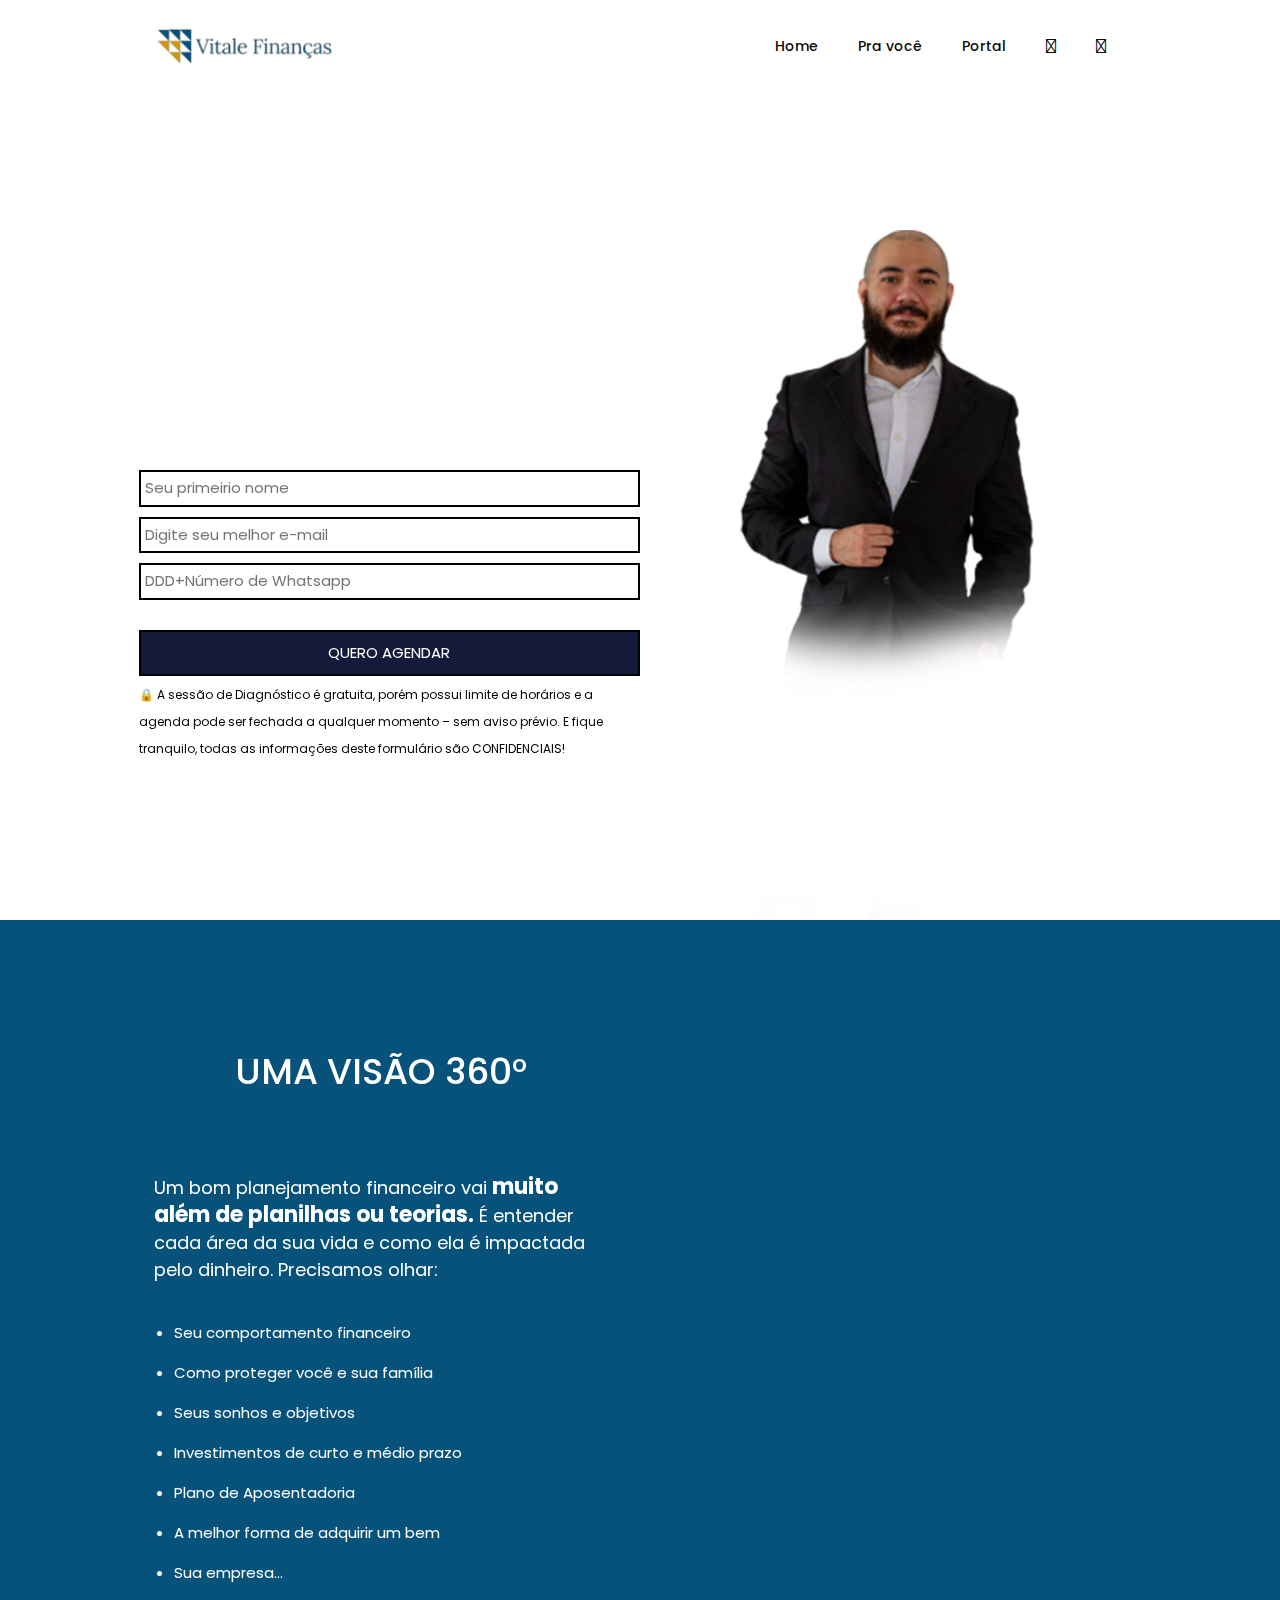
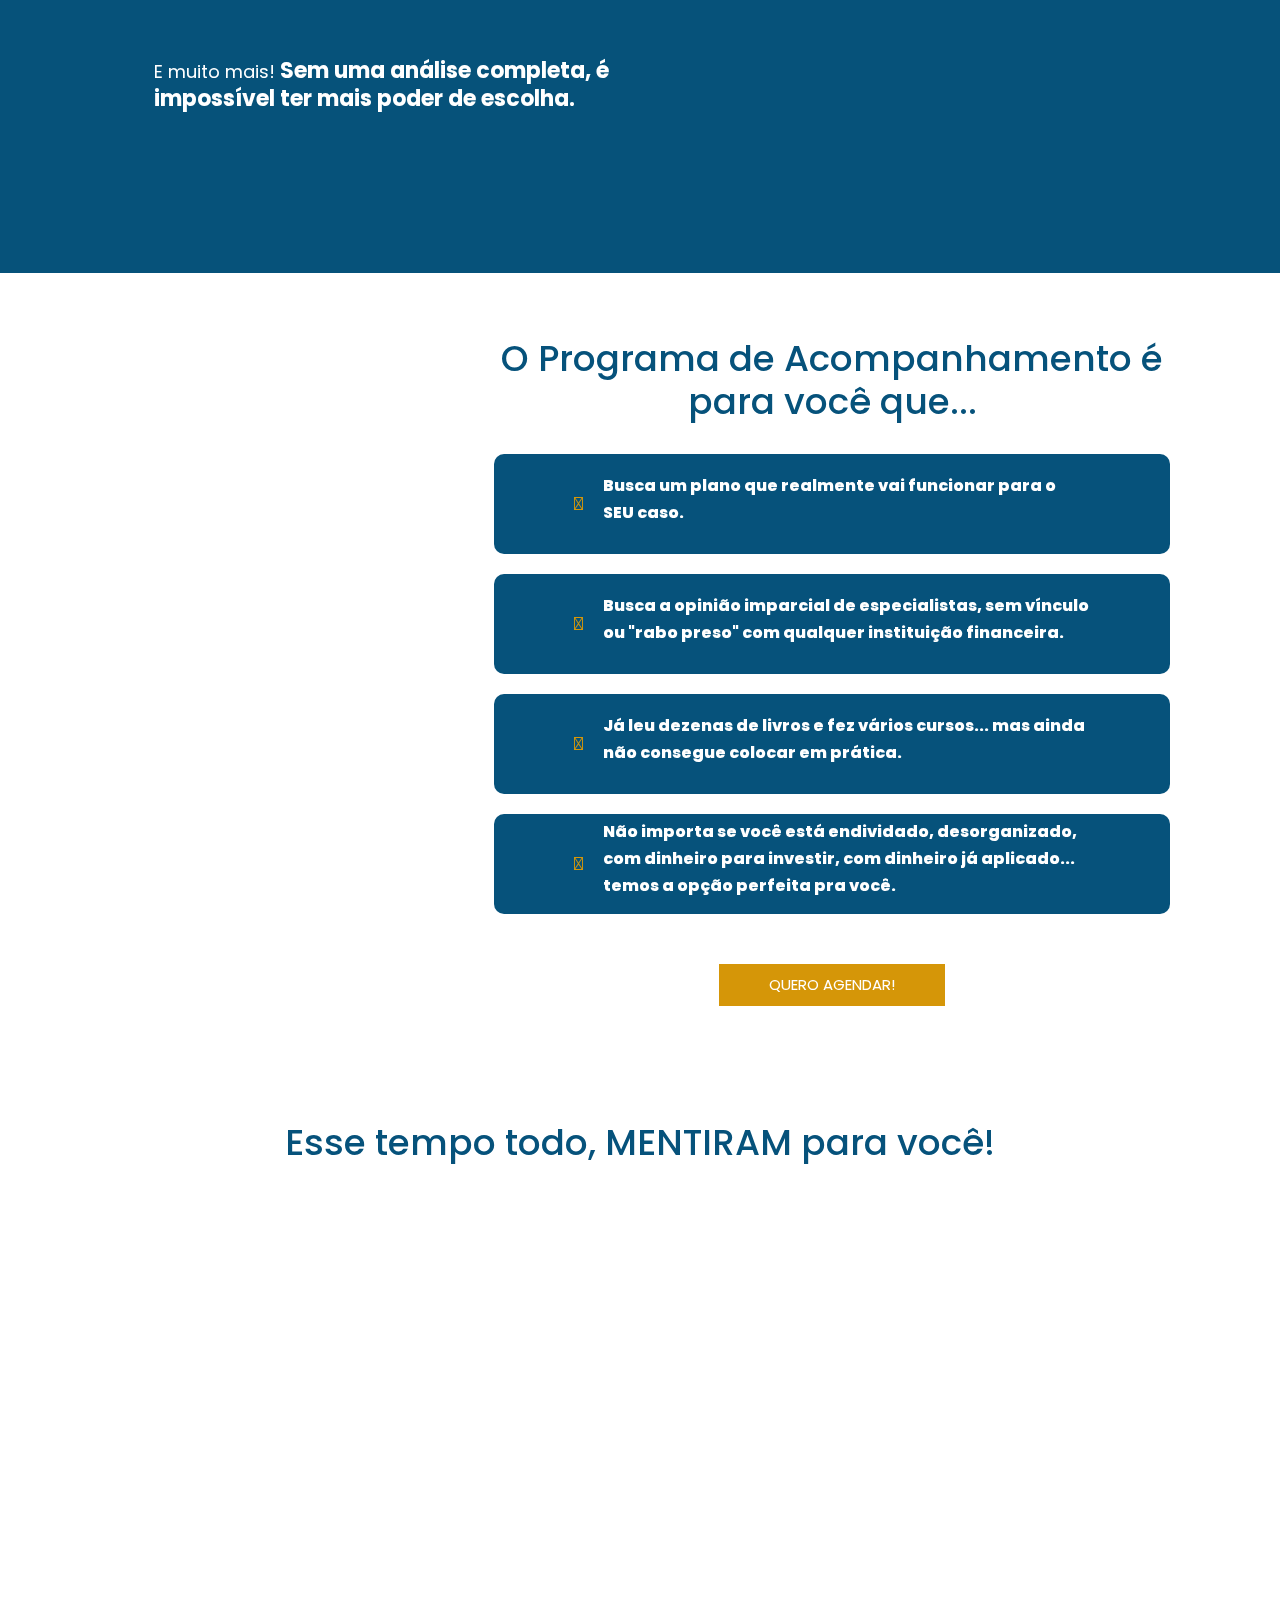
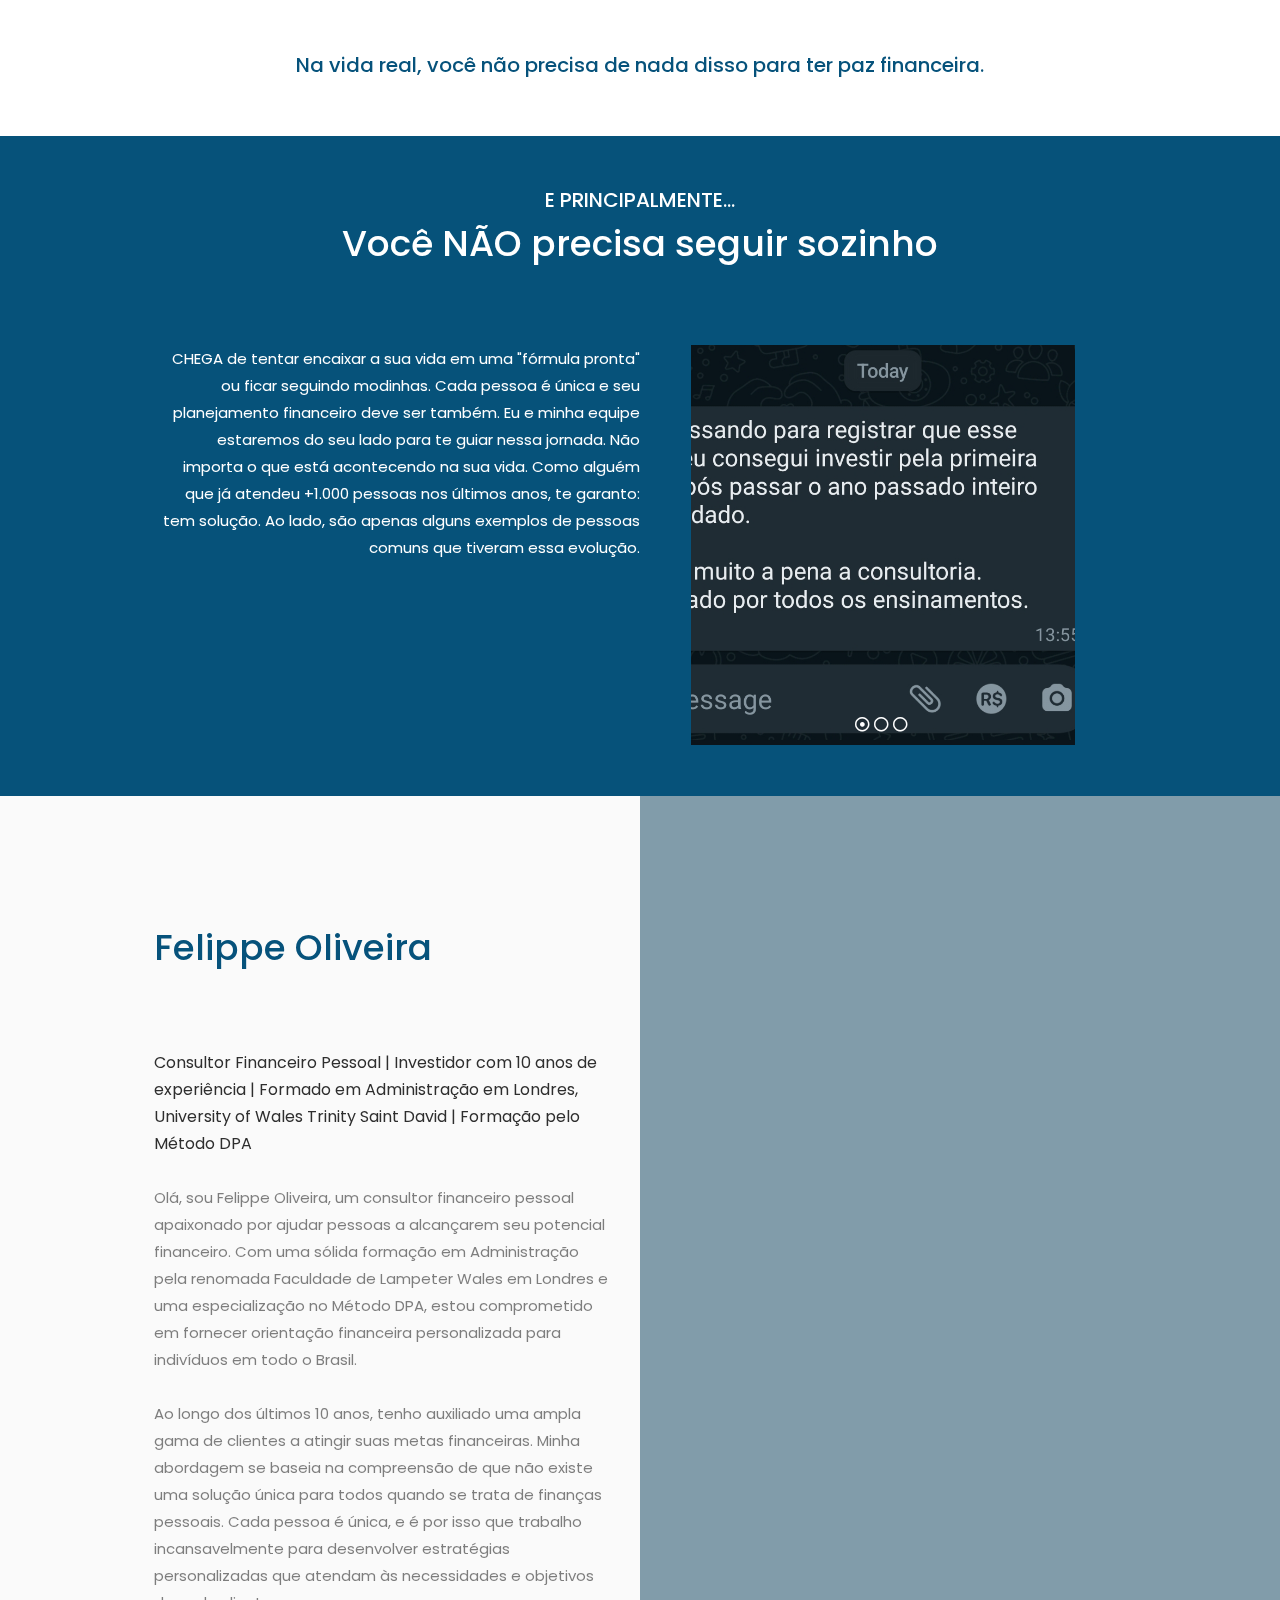
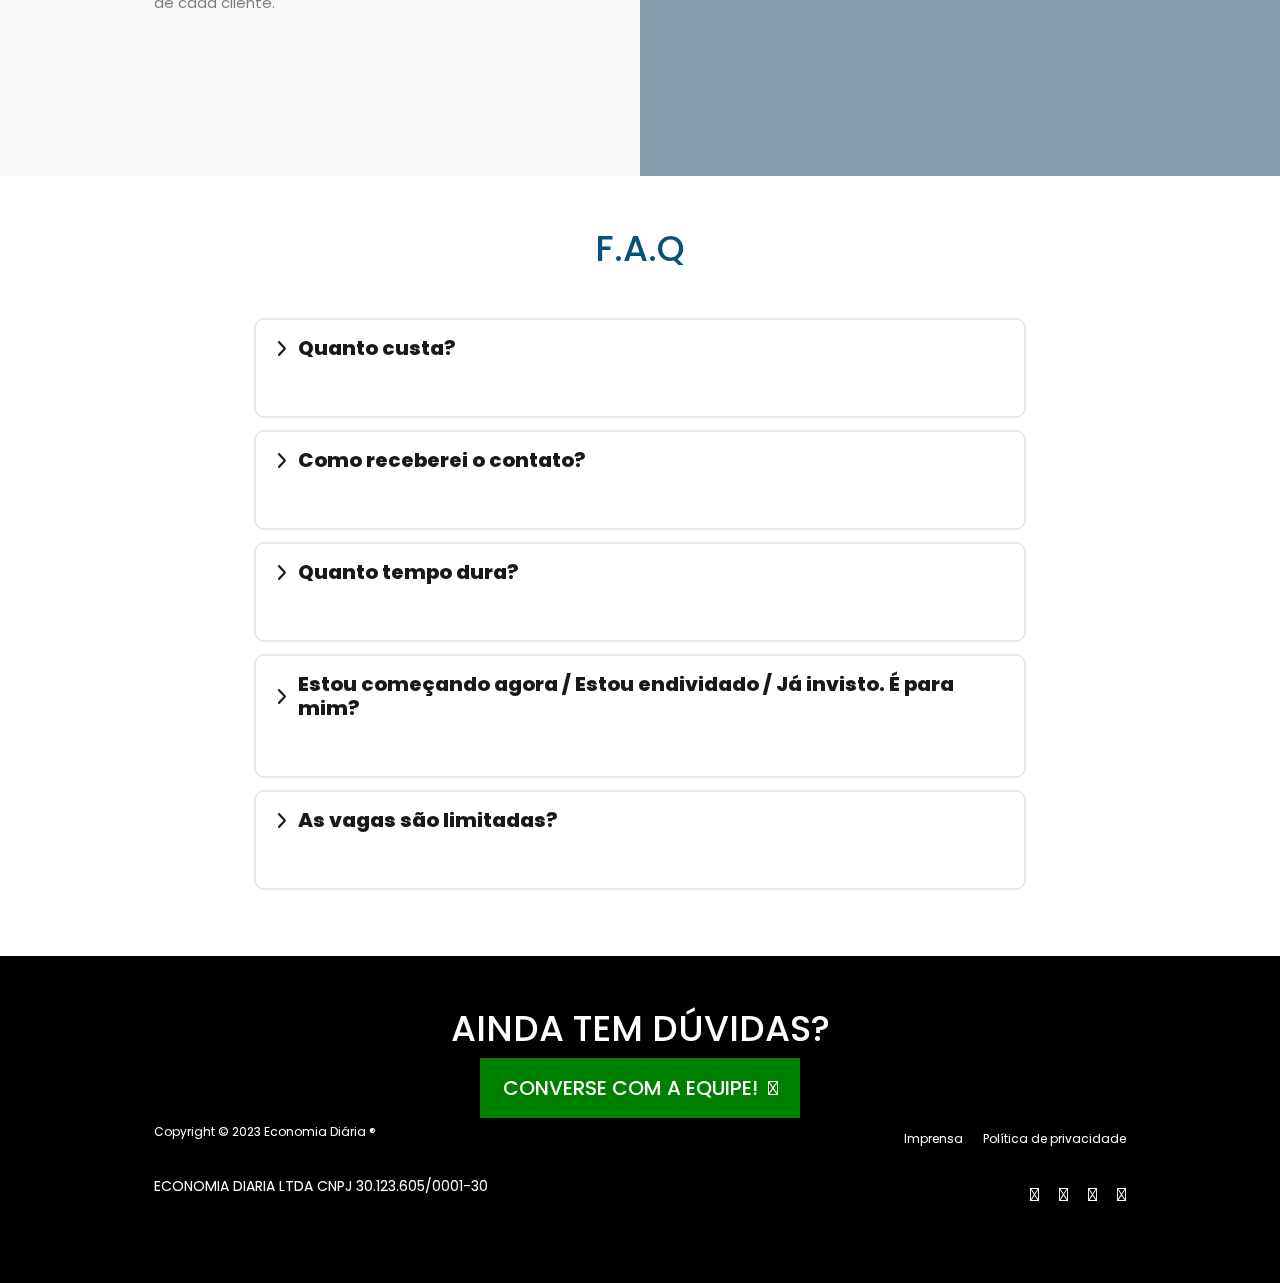
==== commit 611a8e8b: "atualizando..." ====
--- a/index.html
+++ b/index.html
@@ -33,10 +33,7 @@
                         <div class="navbar-nav ml-auto">
                             <a class="nav-item  active ts-scroll" href="#page-top">Home <span class="sr-only">(current)</span></a>
                             <a class="nav-item  ts-scroll" href="#how-it-works">Pra você</a>
-                            <a class="nav-item  ts-scroll" href="#about-us">Blog</a>
                             <a class="nav-item  ts-scroll" href="#successful-stories">Portal</a>
-                            <a class="nav-item  ts-scroll" href="#pricing">Materiais</a>
-                            <a class="nav-item  ts-scroll" href="#our-team">Na Mídia</a>
                             <a class="nav-item  ts-scroll icone" href=""><i class="fa-brands fa-instagram"></i></a>
                             <a class="nav-item  ts-scroll icone" href=""><i class="fa-brands fa-youtube"></i></a>
                         </div>
@@ -55,7 +52,7 @@
                         <h1 data-animate="ts-fadeInUp" class="texto-principal">Em apenas 1 hora, vamos identificar os obstáculos financeiros que te impedem de prosperar.</h1>
                         <div data-animate="ts-fadeInUp" data-delay=".1s" class="texto-paragrafo">
                             <p class="w-75 mb-5 ">O meu time de especialistas vai analisar sua vida financeira e te direcionar para o melhor <span class="italico">Programa de Acompanhamento</span>.<br></br>
-                            <span class="negrito">Preencha o formulário</span> abaixo para agendar ↓</p>
+                            <span class="negrito">Preencha o formulário abaixo</span> para agendar ↓</p>
                         </div>
                         <form action="">
                             <input type="text" placeholder="Seu primeirio nome">
@@ -245,31 +242,38 @@
             </div>
             <h4>Na vida real, você não precisa de nada disso para ter paz financeira.<h2>
         </div>
-        <section class="depoimentos">
-            <div class="container">
-                <div class="titulo text-white">
-                    <h4>E PRINCIPALMENTE...</h4>
-                    <h2>Você NÃO precisa seguir sozinho</h2>
-                </div>
-                <div class="row">
-                    <div class="col-sm-6">
-                        <div class="texto-interno">
-                            <!--end ts-title-->
-                            <p class="text-white">
-                                CHEGA de tentar encaixar a sua vida em uma "fórmula pronta" ou ficar seguindo modinhas. Cada pessoa é única e seu planejamento financeiro deve ser também. Eu e minha equipe estaremos do seu lado para te guiar nessa jornada. Não importa o que está acontecendo na sua vida. Como alguém que já atendeu +1.000 pessoas nos últimos anos, te garanto: tem solução. Ao lado, são apenas alguns exemplos de pessoas comuns que tiveram essa evolução.
-                            </p>
-                        </div>
-                    </div>
-                </div>
-            </div>
-            <!--end container-->
-
-            <div class="ts-background d-none d-sm-block" data-bg-color="#06527A" data-bg-parallax1="scroll" data-bg-parallax-speed="3">
-                <!--end owl-carousel-->
-            </div>
-            <!--end ts-background-->
-
-        </section>
+        <div class="depoimentos">
+            <div class="titulo text-white">
+                <h4>E PRINCIPALMENTE...</h4>
+                <h2>Você NÃO precisa seguir sozinho</h2>
+            </div>
+            <div class="down">
+                <div class="esquerda">
+                    <div class="texto-interno">
+                        <p class="text-white">
+                            CHEGA de tentar encaixar a sua vida em uma "fórmula pronta" ou ficar seguindo modinhas. Cada pessoa é única e seu planejamento financeiro deve ser também. Eu e minha equipe estaremos do seu lado para te guiar nessa jornada. Não importa o que está acontecendo na sua vida. Como alguém que já atendeu +1.000 pessoas nos últimos anos, te garanto: tem solução. Ao lado, são apenas alguns exemplos de pessoas comuns que tiveram essa evolução.
+                        </p>
+                    </div>
+                </div>
+                <div class="direita">
+                    <section class="slider">
+                        <div class="seta arrow-left"><i class="fas fa-chevron-circle-eft"></i></div>
+                          <img src="./assets/img/Depoimento 1.jpg" alt="slide-1.jpg">
+                          <img src="./assets/img/Depoimento 2.jpg" alt="slide-2.jpg">
+                          <img src="./assets/img/Depoimento 3.jpg" alt="slide-3.jpg">
+                        <div class="seta arrow-right"><i class="fas fa-chevron-circle-ight"></i></div>
+                        <div class="paginacao">
+                      
+                          <div class="botao"> <i class="far fa-circe"></i> </div>
+                          <div class="botao"> <i class="far fa-circe"></i> </div>
+                          <div class="botao"> <i class="far fa-circe"></i> </div>
+                          <div class="botao"> </div>
+                      
+                        </div>
+                    </section><!--slider-->
+                </div>
+            </div>
+        </div>
         <section class="mentor">
             <div class="container-">
                 <div class="row">
@@ -428,6 +432,6 @@
 	<script src="assets/js/jquery.validate.min.js"></script>
 	<script src="assets/js/jquery-validate.bootstrap-tooltip.min.js"></script>
     <script src="assets/js/custom.js"></script>
-
+    <script src="assets/js/index.js"></script>
 </body>
 </html>
--- a/assets/css/style.css
+++ b/assets/css/style.css
@@ -1790,12 +1790,16 @@
     margin-bottom: 2vw;
 }
 
+.mentiram .card-body{
+    padding: 20px 40px;
+}
+
 .mentiram .card-body p{
     text-align: justify;
 }
 
 .depoimentos{
-    padding: 4vw 0;
+    padding: 4vw 12vw;
     text-align: center;
     background-color: #06527A;
 }
@@ -1809,7 +1813,40 @@
 }
 
 .depoimentos .titulo{
-    margin-bottom: 20px;
+    margin-bottom: 80px;
+    width: 100%;
+    text-align: center;
+}
+
+.depoimentos .down{
+    width: 100%;
+    display: flex;
+}
+
+.depoimentos .down .esquerda{
+    width: 50%;
+    text-align: right;
+    padding-right: 0;
+    margin-right: 0;
+}
+
+.depoimentos .slider{
+    background-color: #06527A;
+}
+
+.depoimentos .down .direita{
+    width: 50%;
+    background-color: #06527A;
+}
+
+.depoimentos .down .direita .slider img{
+    width: 30vw;
+    height: 400px;
+    background-color: #06527A;
+}
+
+.depoimentos p{
+    text-align: right;
 }
 
 .mentor .container-{
@@ -2108,11 +2145,33 @@
 
 @media screen and (max-width: 800px) {
     header.banner{
-        padding: 25vw 6vw !important;
+        padding: 25vw 8vw 1vw 8vw !important;
     }
 
     header .texto-principal{
         font-size: 5vw;
+        margin-bottom: 3px;
+    }
+
+    header .texto-paragrafo{
+        width: 100%;
+        
+    }
+
+    header .texto-paragrafo p{
+        font-size: 3vw;
+        width: 100% !important;
+        color: #111111;
+        margin-bottom: 3px;
+    }
+
+    header .texto-paragrafo span{
+        font-size: 3.5vw;
+        margin-top: 3px;
+    }
+
+    header .esquerda p{
+        color: #424242;
     }
 
     header .direita-{
@@ -3205,4 +3264,104 @@
     .home-sobre-mim .esquerda{
         display: none;
     }
-}+}
+
+
+
+/****************************************************************************/
+
+.slider {
+
+    width: 100%;
+    height: 100%;
+    position: relative;
+    background: #242424;
+    overflow: hidden;
+  
+  }
+  
+  .slider img {
+  
+    width: 100%;
+    height: 100%;
+    object-fit: cover;
+    position: relative;
+    margin: auto;
+    top: 0;
+    bottom: 0;
+    left: 0;
+    right: 0;
+    animation: fade 1s;
+  
+  }
+  
+  .slider .seta {
+  
+    z-index: 10;
+    position: absolute;
+    margin: auto;
+    top: 0;
+    bottom: 0;
+    left: auto;
+    right: auto;
+    width: auto;
+    height: 1.5rem;
+    font-size: 2.5em;
+    color: cornsilk;
+    opacity: 0.5;
+    transition: opacity 1s;
+  
+  }
+  
+  .slider .seta:hover {
+  
+    cursor: pointer;
+    opacity: 1;
+  
+  }
+  
+  .slider .arrow-left {
+  
+    left: 2%;
+  
+  }
+  
+  .slider .arrow-right {
+  
+    right: 2%;
+  
+  }
+  
+  .slider .paginacao {
+  
+    position: absolute;
+    margin: auto;
+    top: auto;
+    bottom: 2%;
+    left: 0;
+    right: 0;
+    width: 7rem;
+    height: auto;
+    z-index: 5;
+  
+  }
+  
+  .slider .paginacao .botao {
+  
+      width: auto;
+      height: auto;
+      display: inline-flex;
+      align-content: center;
+      justify-content: center;
+      color: #fff;
+  
+  }
+  
+  @keyframes fade {
+    from {
+      opacity: 0.1;
+    }
+    to {
+      opacity: 1;
+    }
+  }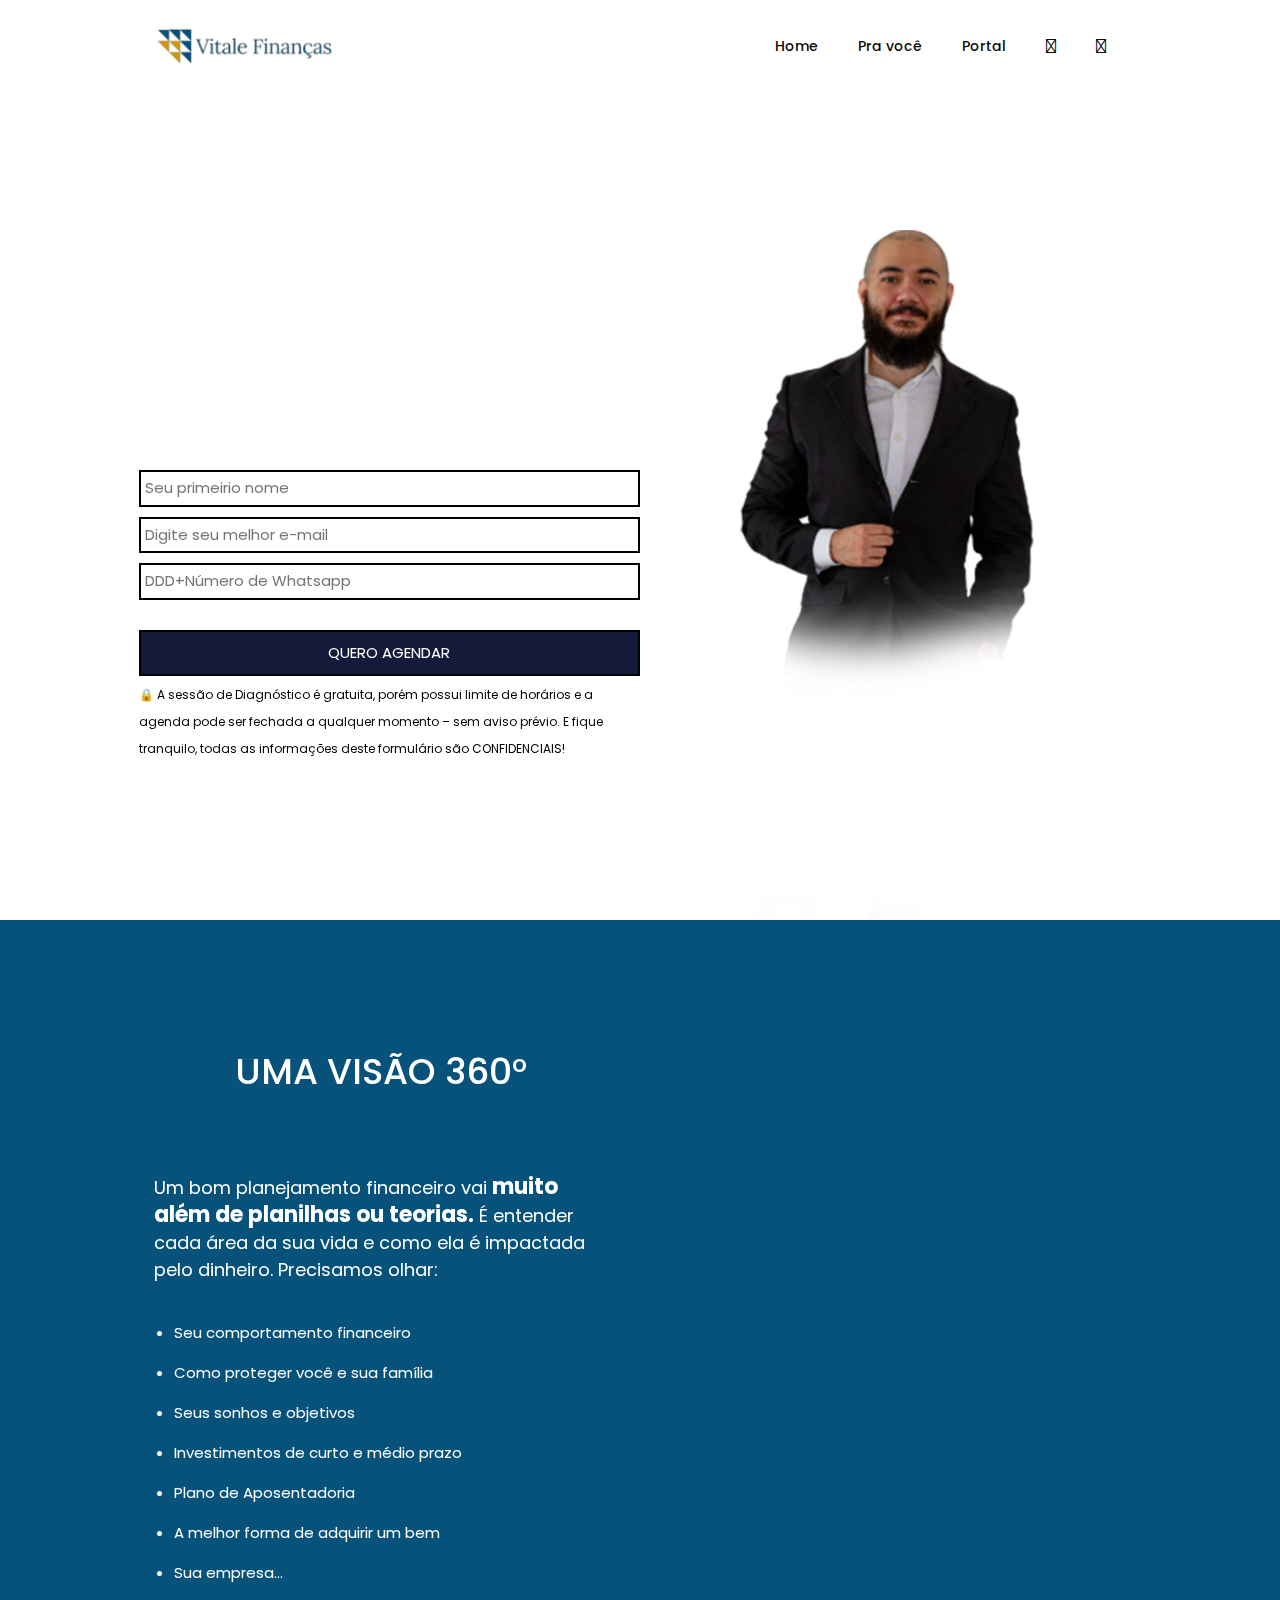
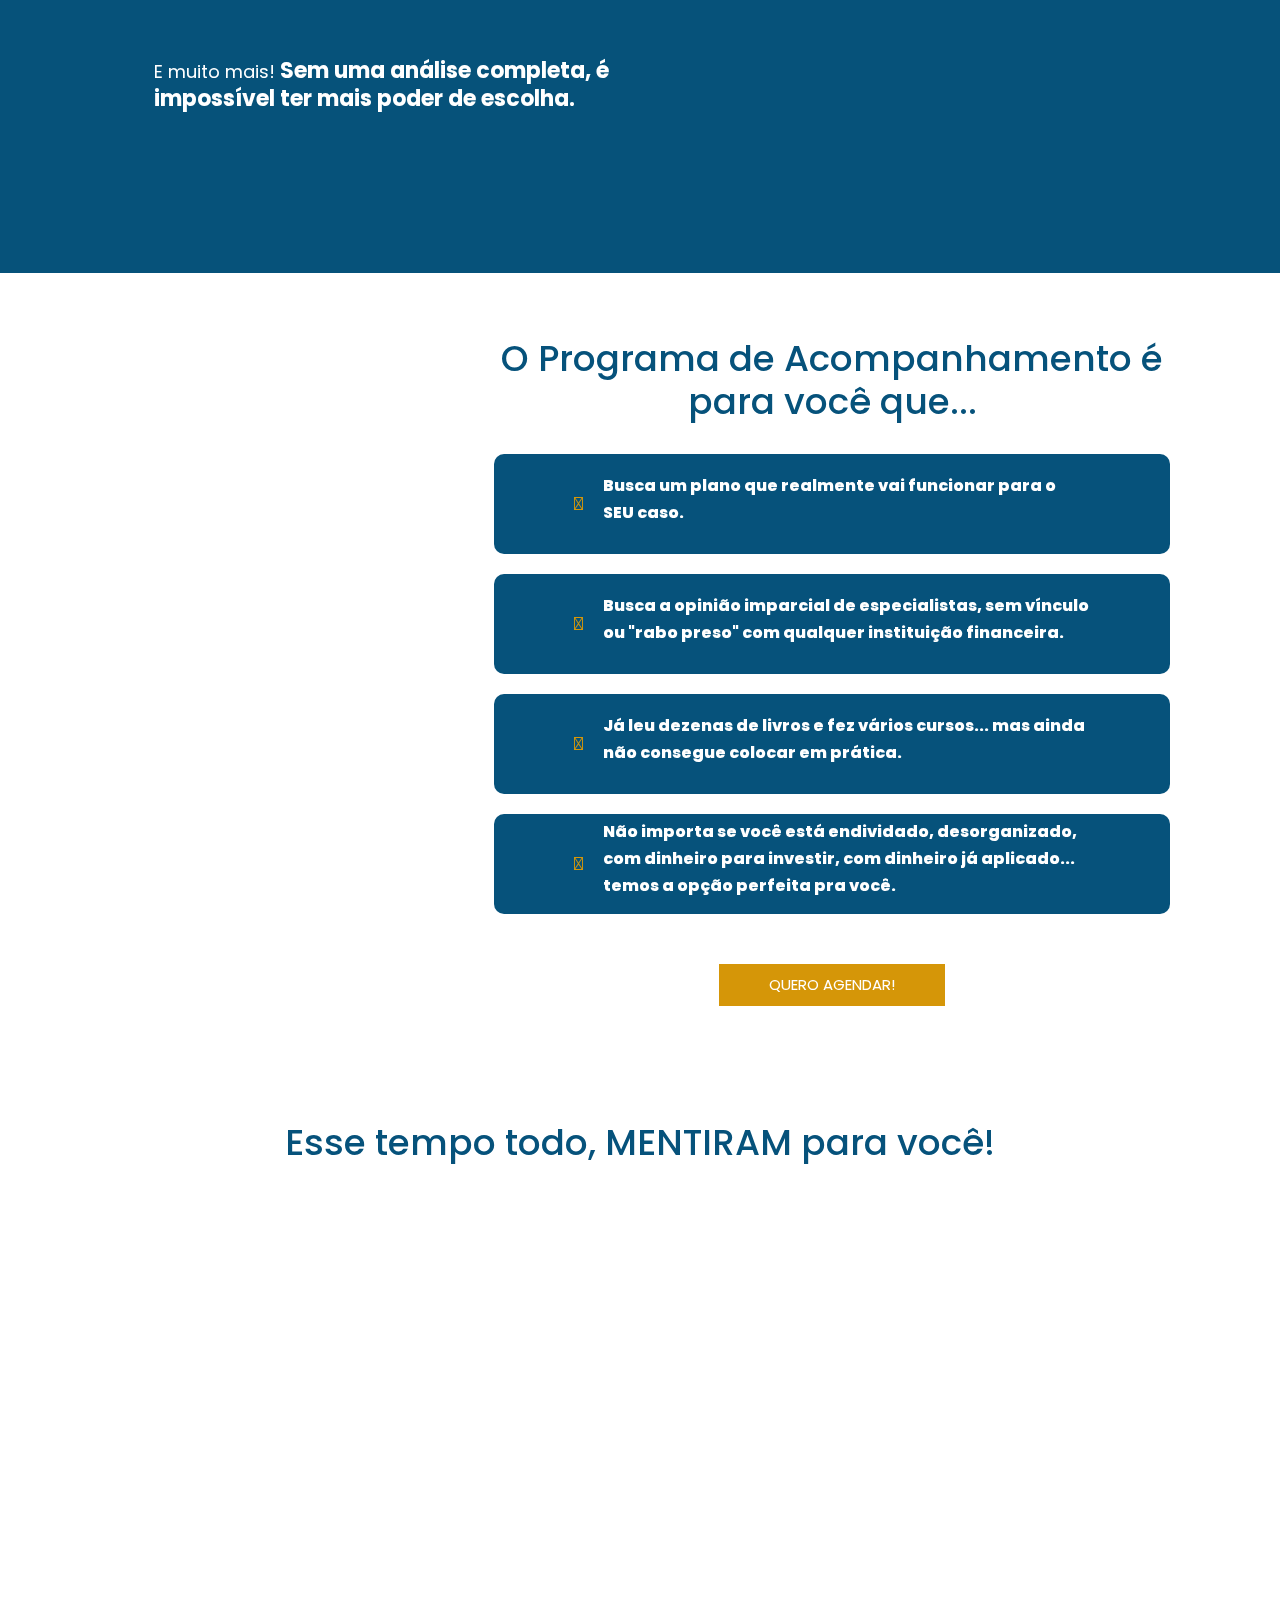
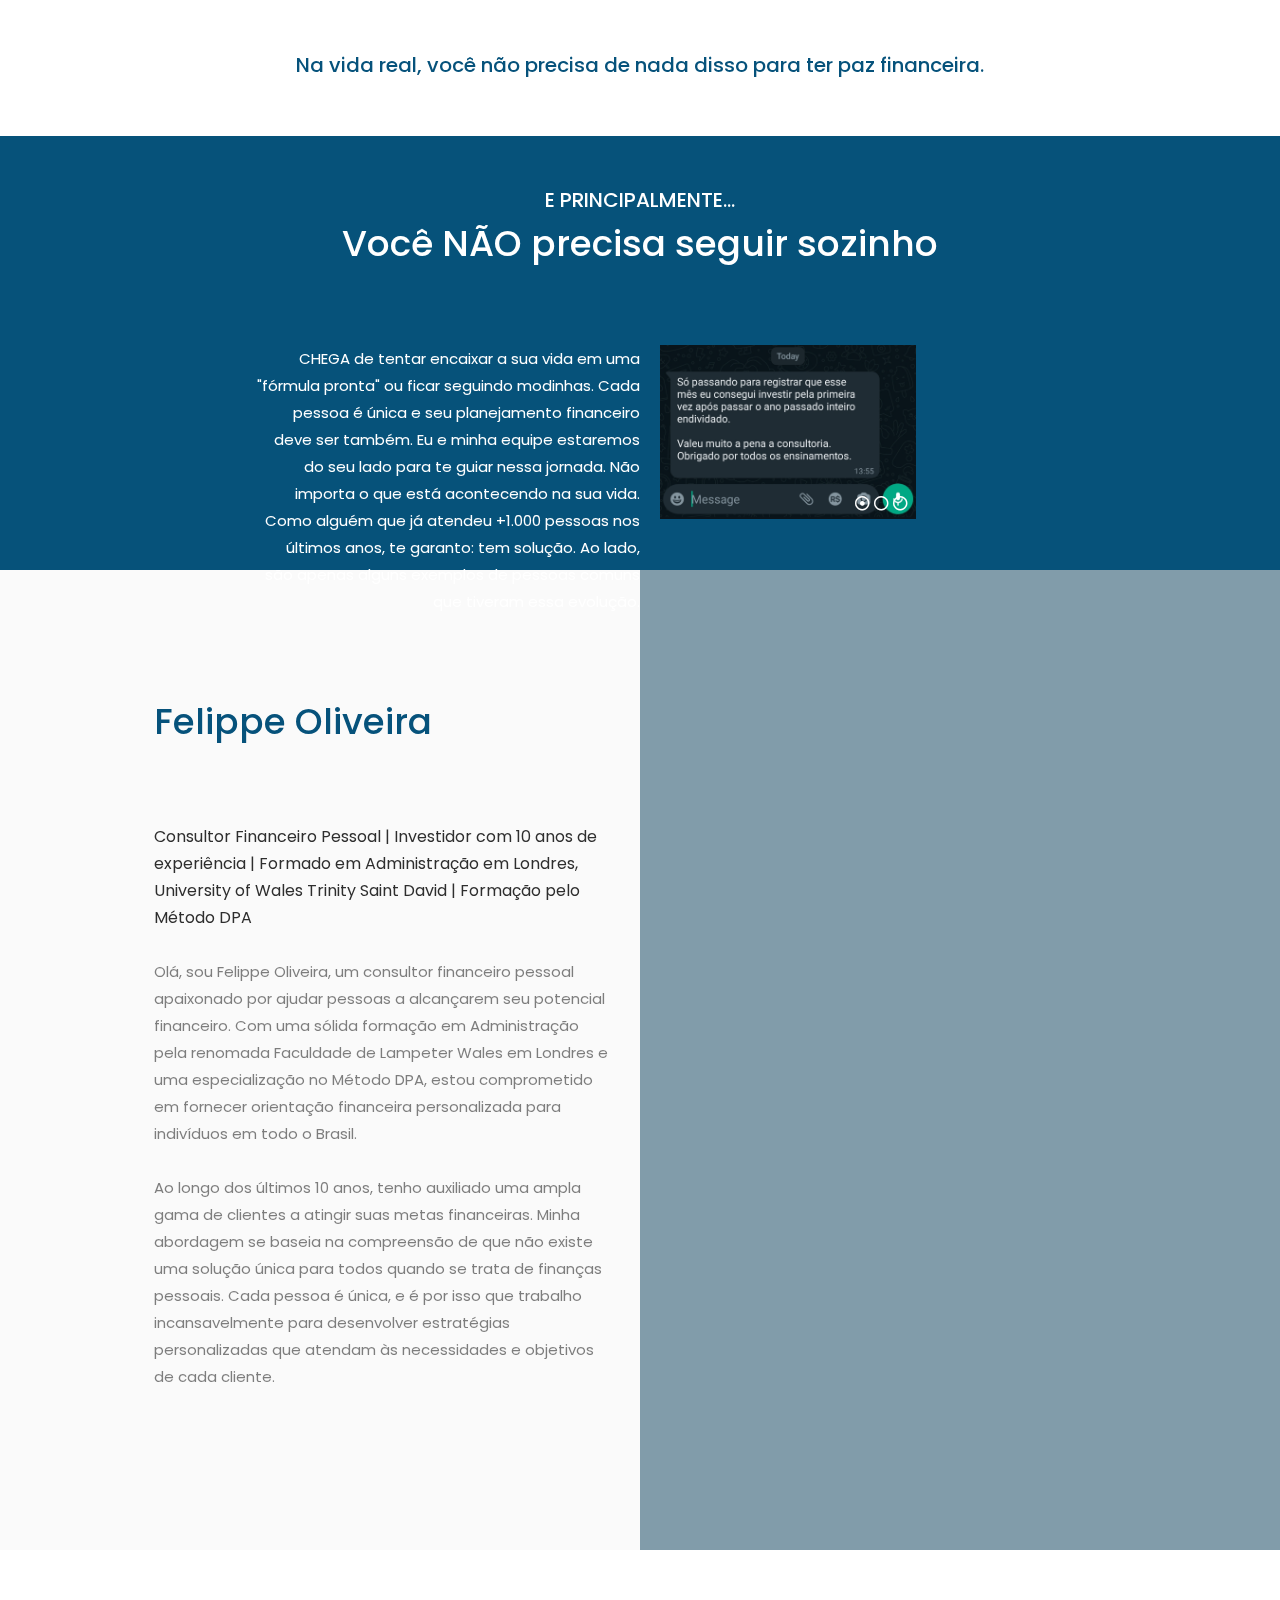
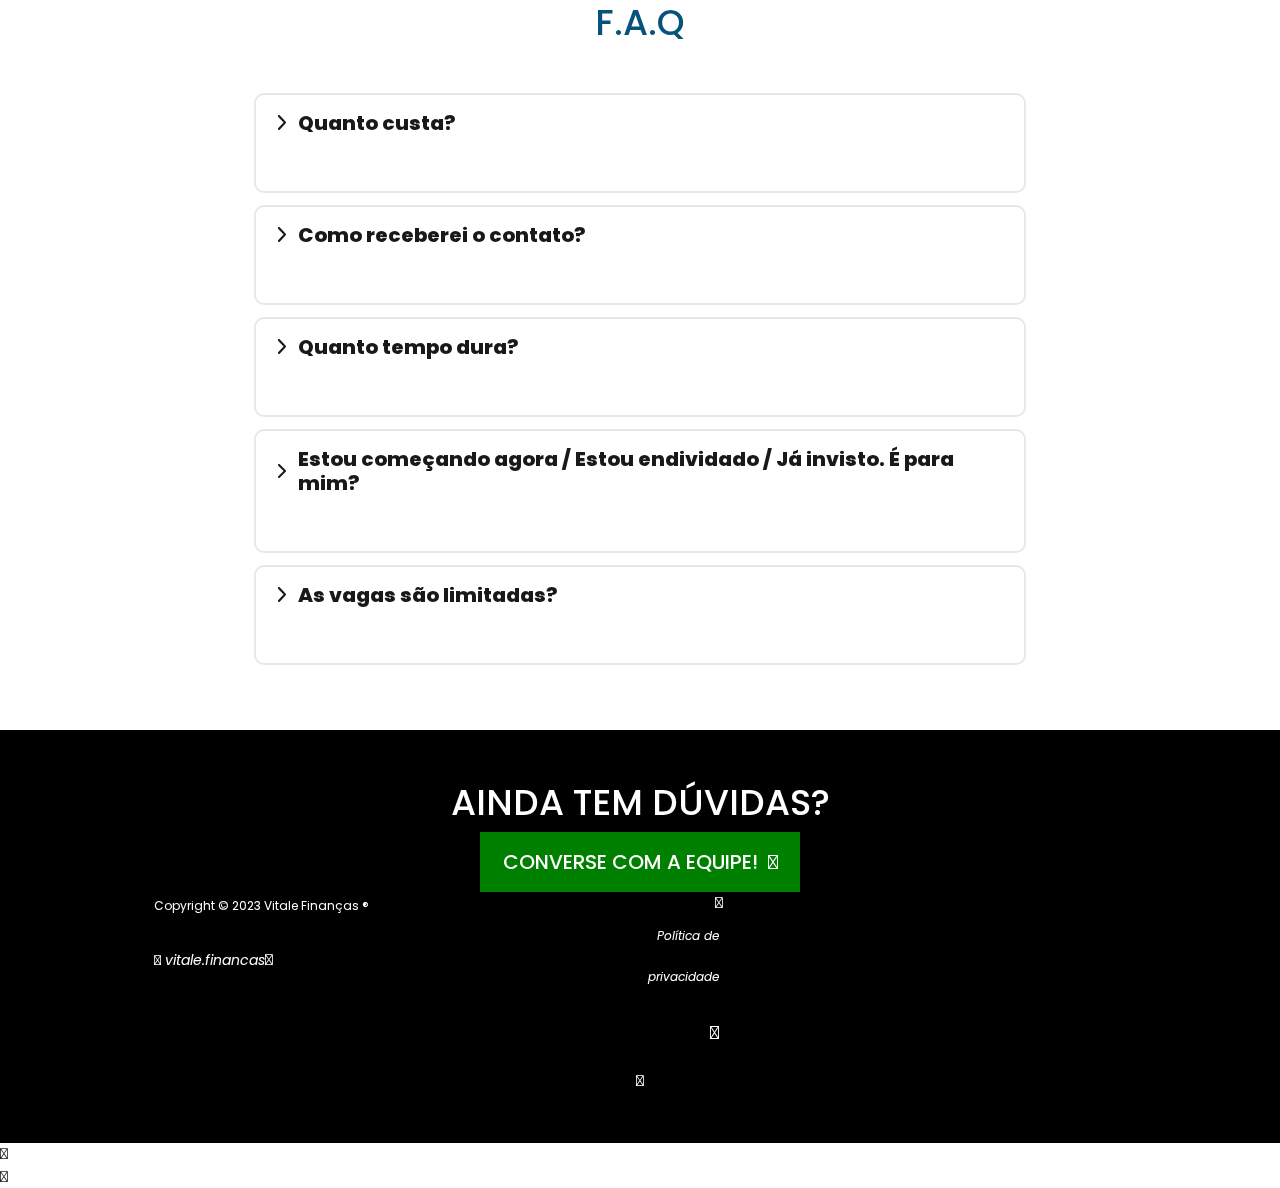
==== commit a3b7ac47: "novas atualizações" ====
--- a/index.html
+++ b/index.html
@@ -394,19 +394,15 @@
             </div>
             <div class="subfooter">
                 <div class="esquerda">
-                    <p>Copyright © 2023 Economia Diária ®</p>
-                    <span>ECONOMIA DIARIA LTDA CNPJ 30.123.605/0001-30</span>
+                    <p>Copyright © 2023 Vitale Finanças ®</p>
+                    <span><i class="fa-brands fa-instagram"> vitale.financas</span>
                 </div>
                 <div class="direita">
                     <ul>
-                        <li><a href="">Imprensa</a></li>
                         <li><a href="">Política de privacidade</a></li>
                     </ul>
                     <ul>
-                        <li><a href=""><i class="fa-brands fa-instagram"></i></a></li>
-                        <li><a href=""><i class="fa-brands fa-youtube"></i></a></li>
-                        <li><a href=""><i class="fa-brands fa-linkedin"></i></a></li>
-                        <li><a href=""><i class="fa-brands fa-whatsapp"></i></a></li>
+                        <li><a href="https://wa.me/5511982749191"><i class="fa-brands fa-whatsapp"></i></a></li>
                     </ul>
                 </div>
             </div>
--- a/assets/css/style.css
+++ b/assets/css/style.css
@@ -1679,11 +1679,13 @@
 
 .visao{
     background-color: #06527A;
+    width: 100%;
 }
 
 .visao .container-{
     padding: 0 12vw;
     text-align: center;
+    width: 100%;
 }
 
 .visao .negrito{
@@ -1795,7 +1797,7 @@
 }
 
 .mentiram .card-body p{
-    text-align: justify;
+    text-align: left;
 }
 
 .depoimentos{
@@ -1821,6 +1823,7 @@
 .depoimentos .down{
     width: 100%;
     display: flex;
+    flex-wrap: wrap;
 }
 
 .depoimentos .down .esquerda{
@@ -1828,10 +1831,12 @@
     text-align: right;
     padding-right: 0;
     margin-right: 0;
+    position: relative;
 }
 
 .depoimentos .slider{
     background-color: #06527A;
+    padding-left: 20px;
 }
 
 .depoimentos .down .direita{
@@ -1840,13 +1845,17 @@
 }
 
 .depoimentos .down .direita .slider img{
-    width: 30vw;
-    height: 400px;
+    width: 20vw;
     background-color: #06527A;
+    margin: 0 0;
 }
 
 .depoimentos p{
     text-align: right;
+    width: 30vw;
+    right: 0;
+    position: absolute;
+
 }
 
 .mentor .container-{
@@ -2207,6 +2216,31 @@
     .depoimentos{
         background-color: #06527A;
         padding-top: 8vw;
+        padding-bottom: 80px;
+    }
+
+    .depoimentos .titulo{
+        margin-bottom: 20px;
+    }
+
+    .depoimentos .down .esquerda{
+        width: 100%;
+    }
+
+    .depoimentos .down .direita{
+        width: 100%;
+    }
+
+    .depoimentos .down .direita .slider img{
+        width: 70vw;
+    }
+    
+    .depoimentos p{
+        text-align: center;
+        position: relative;
+        width: 100%;
+        padding-top: 0;
+
     }
 
     .container-accordion .interno{
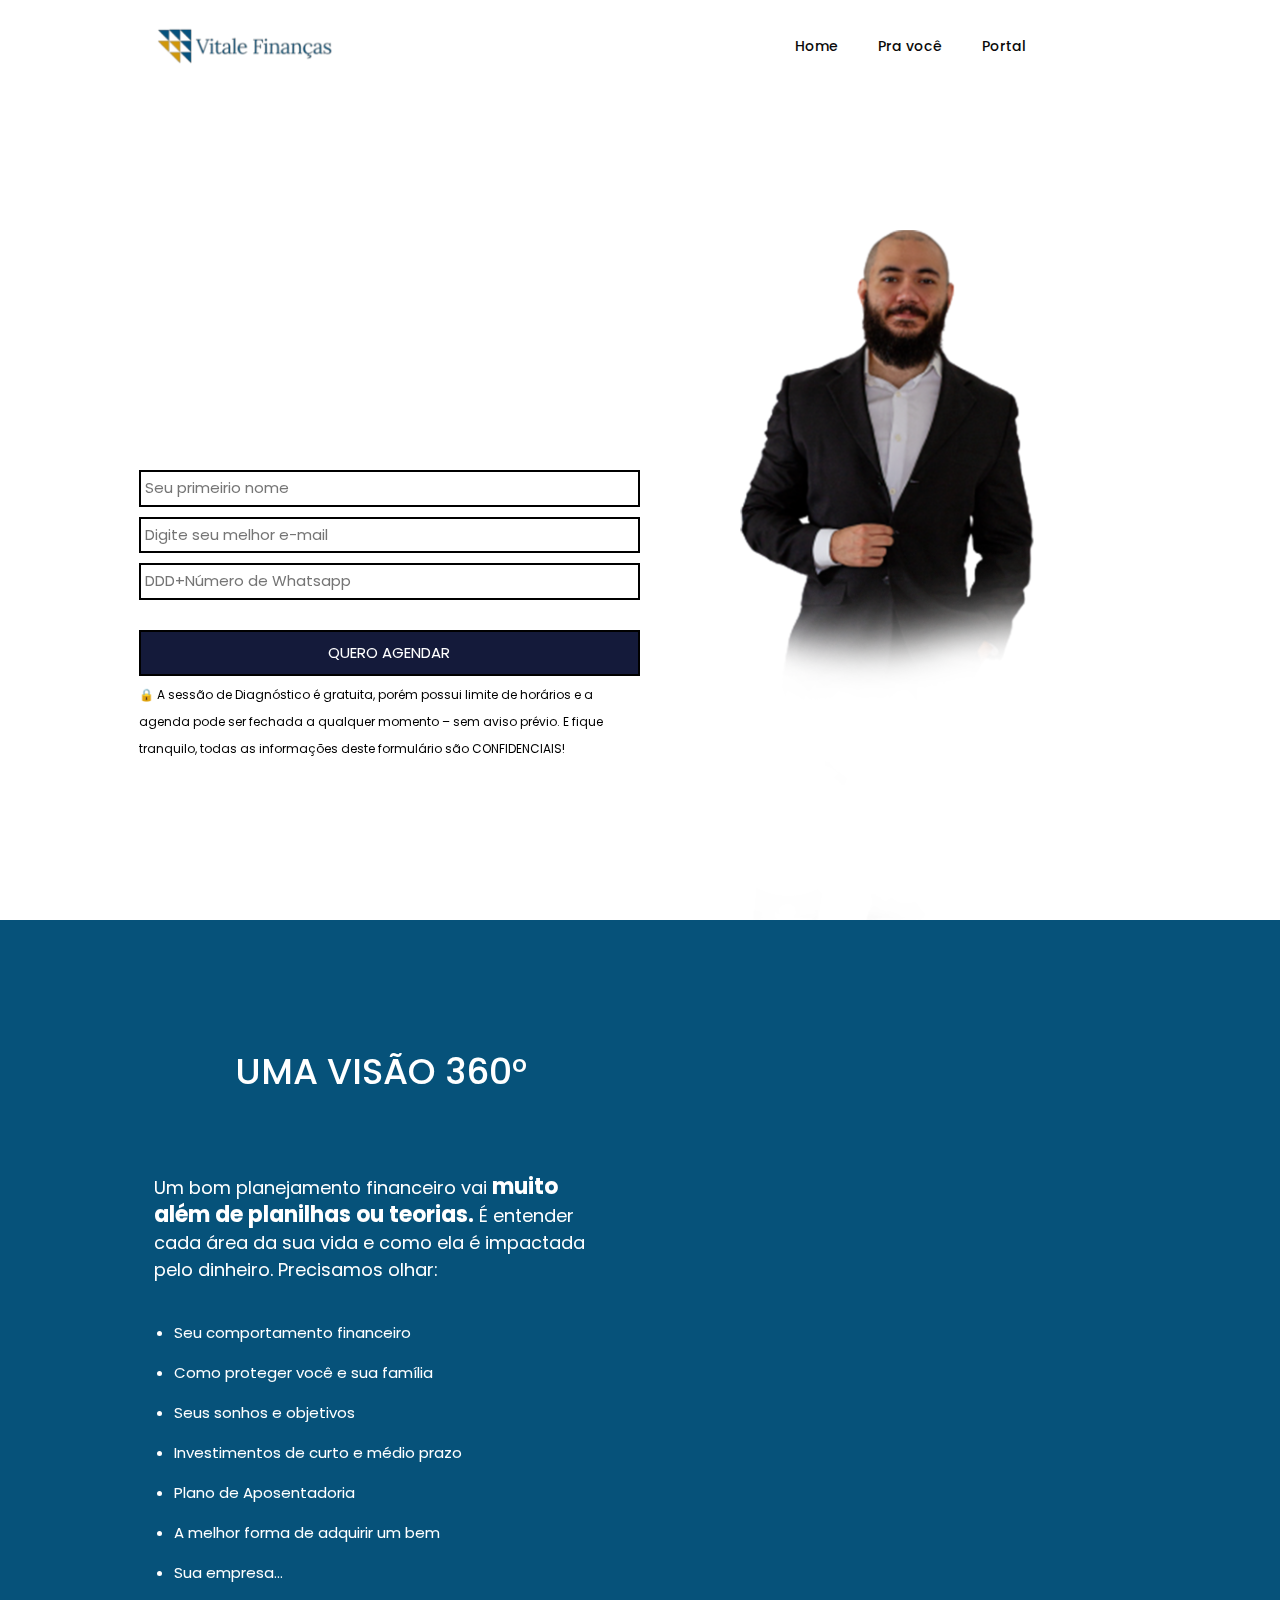
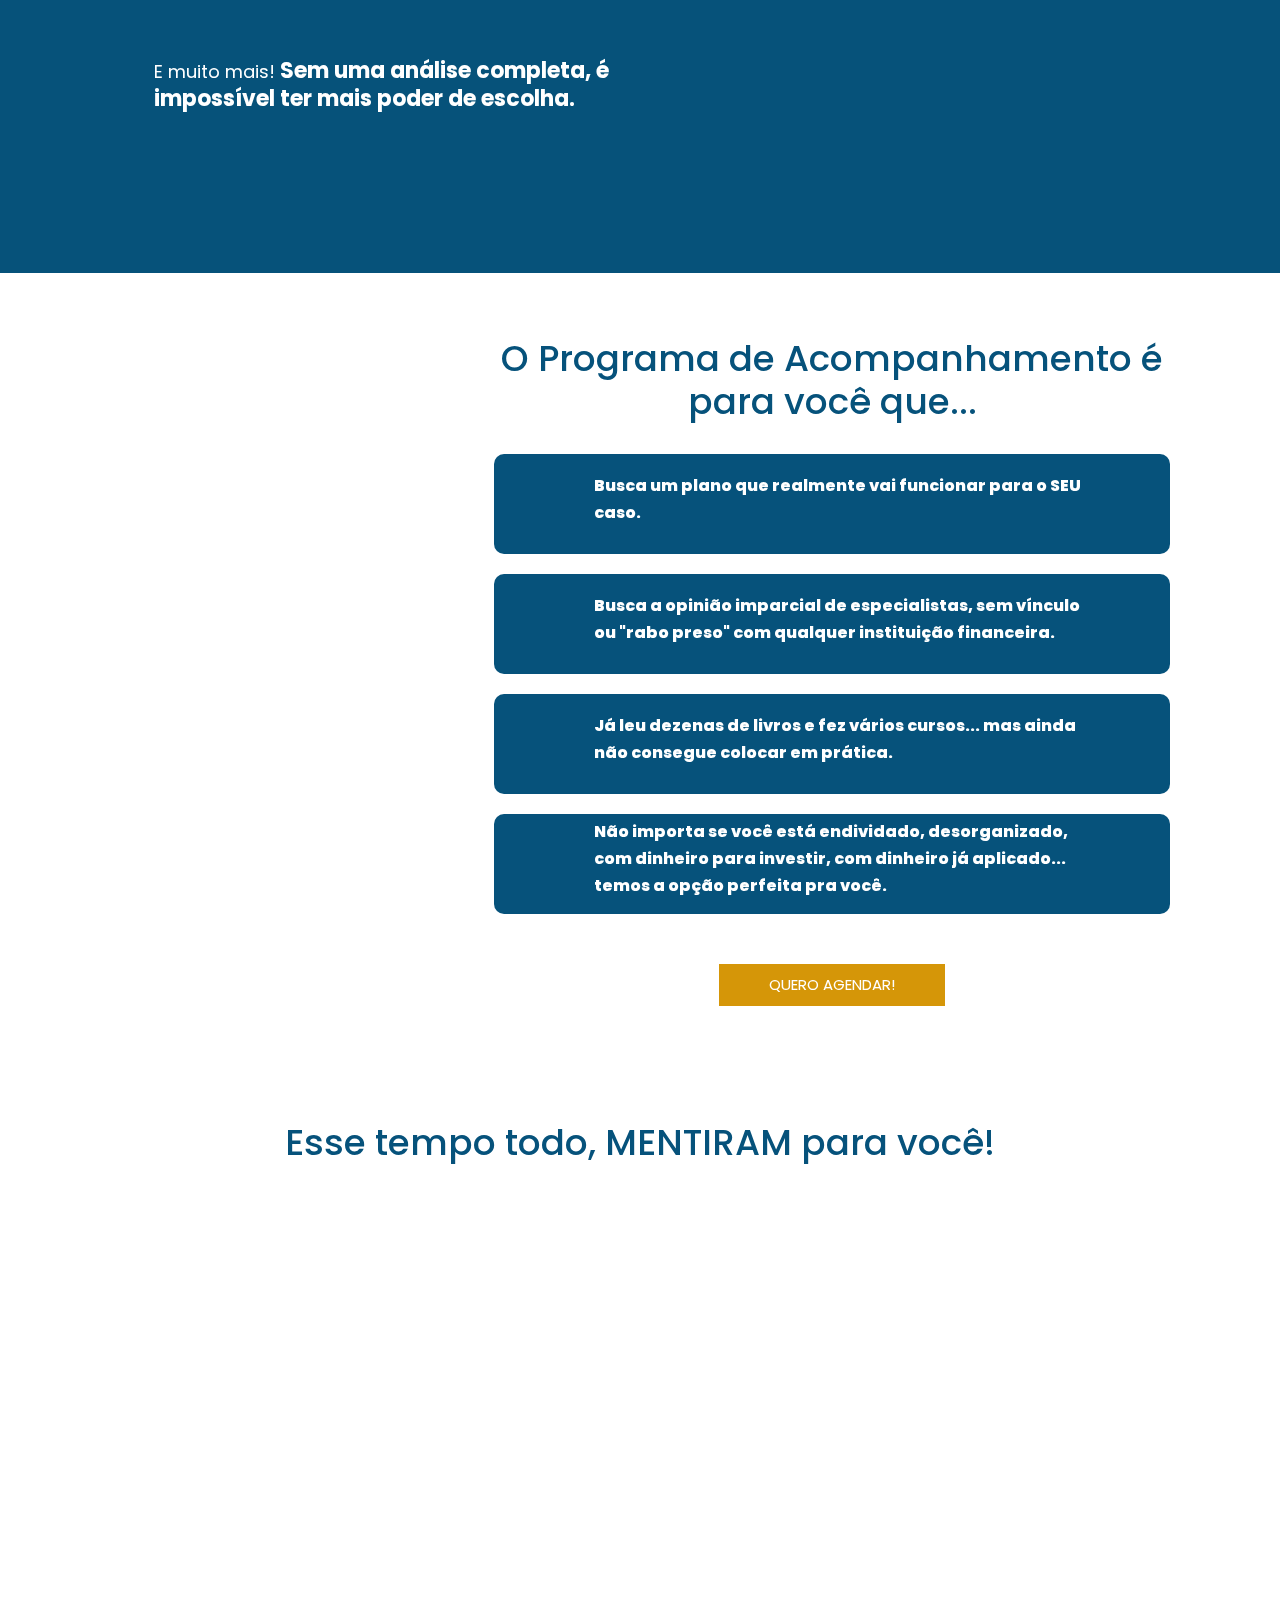
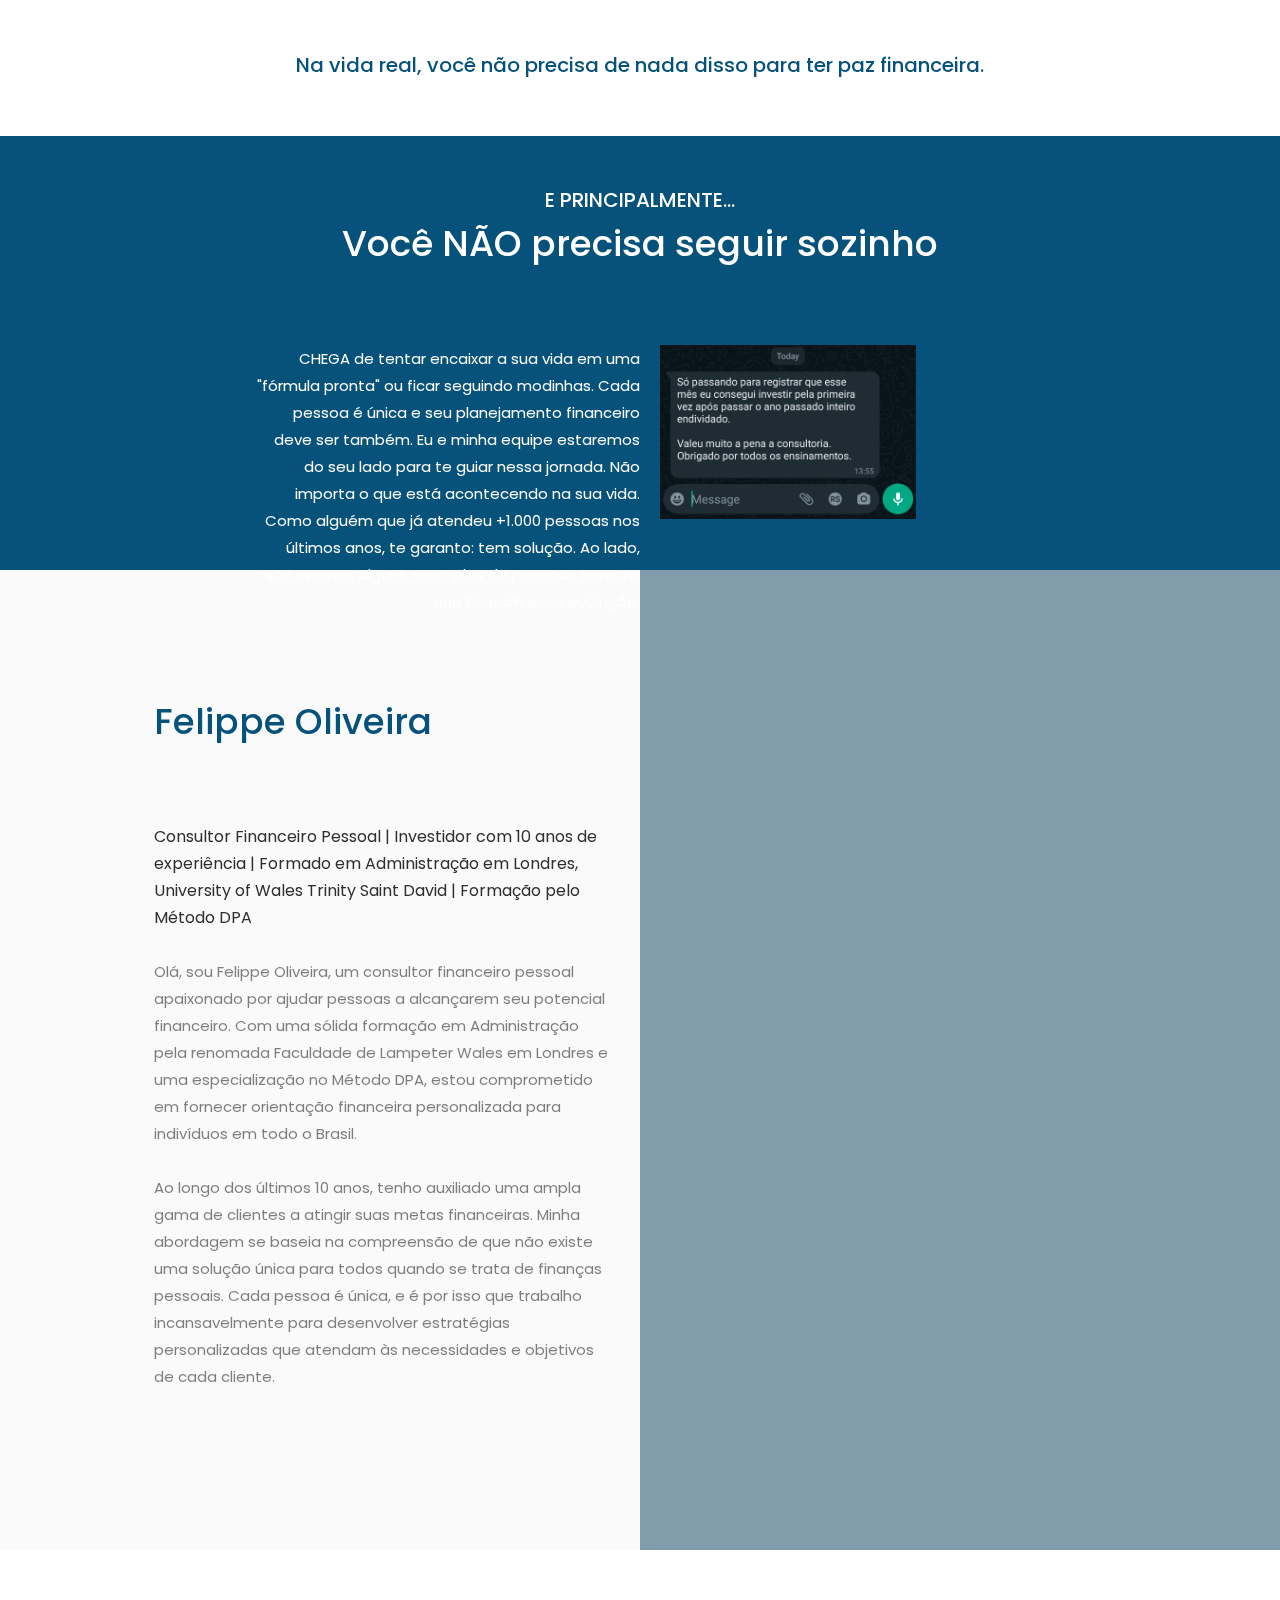
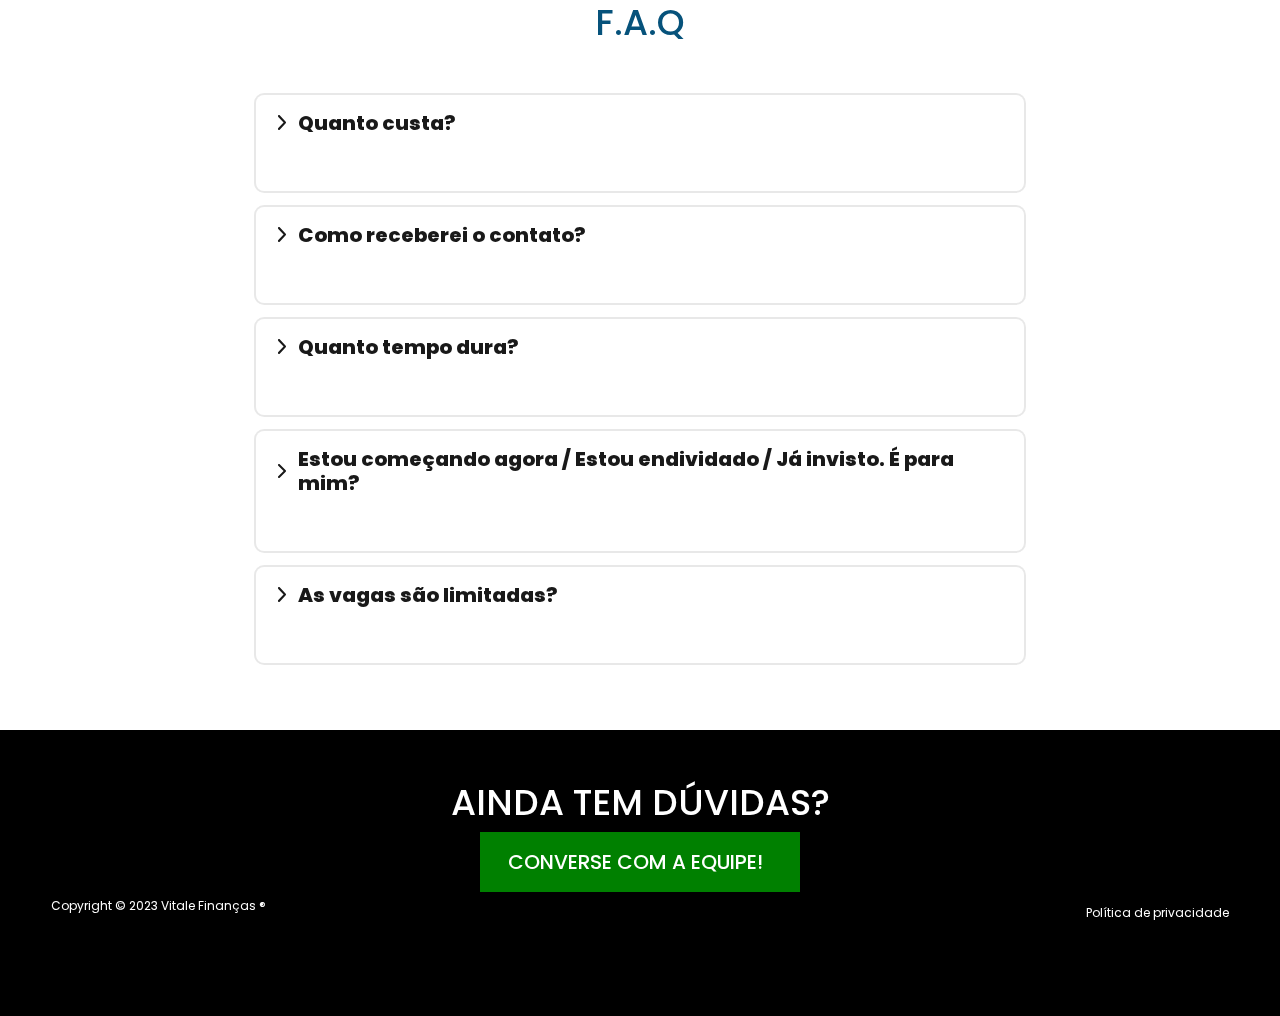
==== commit fc9d7764: "subindo aleraçoes" ====
--- a/index.html
+++ b/index.html
@@ -7,7 +7,6 @@
 
     <link rel="stylesheet" href="https://fonts.googleapis.com/css?family=Poppins:400,500,600">
     <link rel="stylesheet" href="assets/bootstrap/css/bootstrap.min.css" type="text/css">
-    <link rel="stylesheet" href="assets/font-awesome/css/fontawesome-all.min.css">
     <link rel="stylesheet" href="assets/css/magnific-popup.css">
     <link rel="stylesheet" href="assets/css/owl.carousel.min.css">
     <script src="https://kit.fontawesome.com/5943701490.js" crossorigin="anonymous"></script>
@@ -395,7 +394,6 @@
             <div class="subfooter">
                 <div class="esquerda">
                     <p>Copyright © 2023 Vitale Finanças ®</p>
-                    <span><i class="fa-brands fa-instagram"> vitale.financas</span>
                 </div>
                 <div class="direita">
                     <ul>
@@ -403,6 +401,7 @@
                     </ul>
                     <ul>
                         <li><a href="https://wa.me/5511982749191"><i class="fa-brands fa-whatsapp"></i></a></li>
+                        <li><a href="https://www.instagram.com/vitale.financas/"><i class="fa-brands fa-instagram"></i></a></li>
                     </ul>
                 </div>
             </div>
--- a/assets/css/style.css
+++ b/assets/css/style.css
@@ -1871,11 +1871,11 @@
 }
 
 .mentor-banner img{
-    width: 30vw;
     position: absolute;
     top: 50%;
     left: 50%;
     transform: translate(-50%, -50%);
+    max-width: 500px;
 }
 
 .mentor span{
@@ -1906,7 +1906,8 @@
     background-color: #000;
     color: white;
     text-align: center;
-    padding: 4vw 12vw;
+    padding: 4vw 4vw;
+    width: 100%;
 }
 
 footer .whatsapp{
@@ -2249,10 +2250,13 @@
 
     .mentor-banner{
         margin: 200px 0 250px 0;
+        height: auto;
+        width: 300px;
+        position: relative;
     }
 
     .mentor-banner img{
-        width: 300px;
+    width: 300px;position: absolute;
     }
 }
 
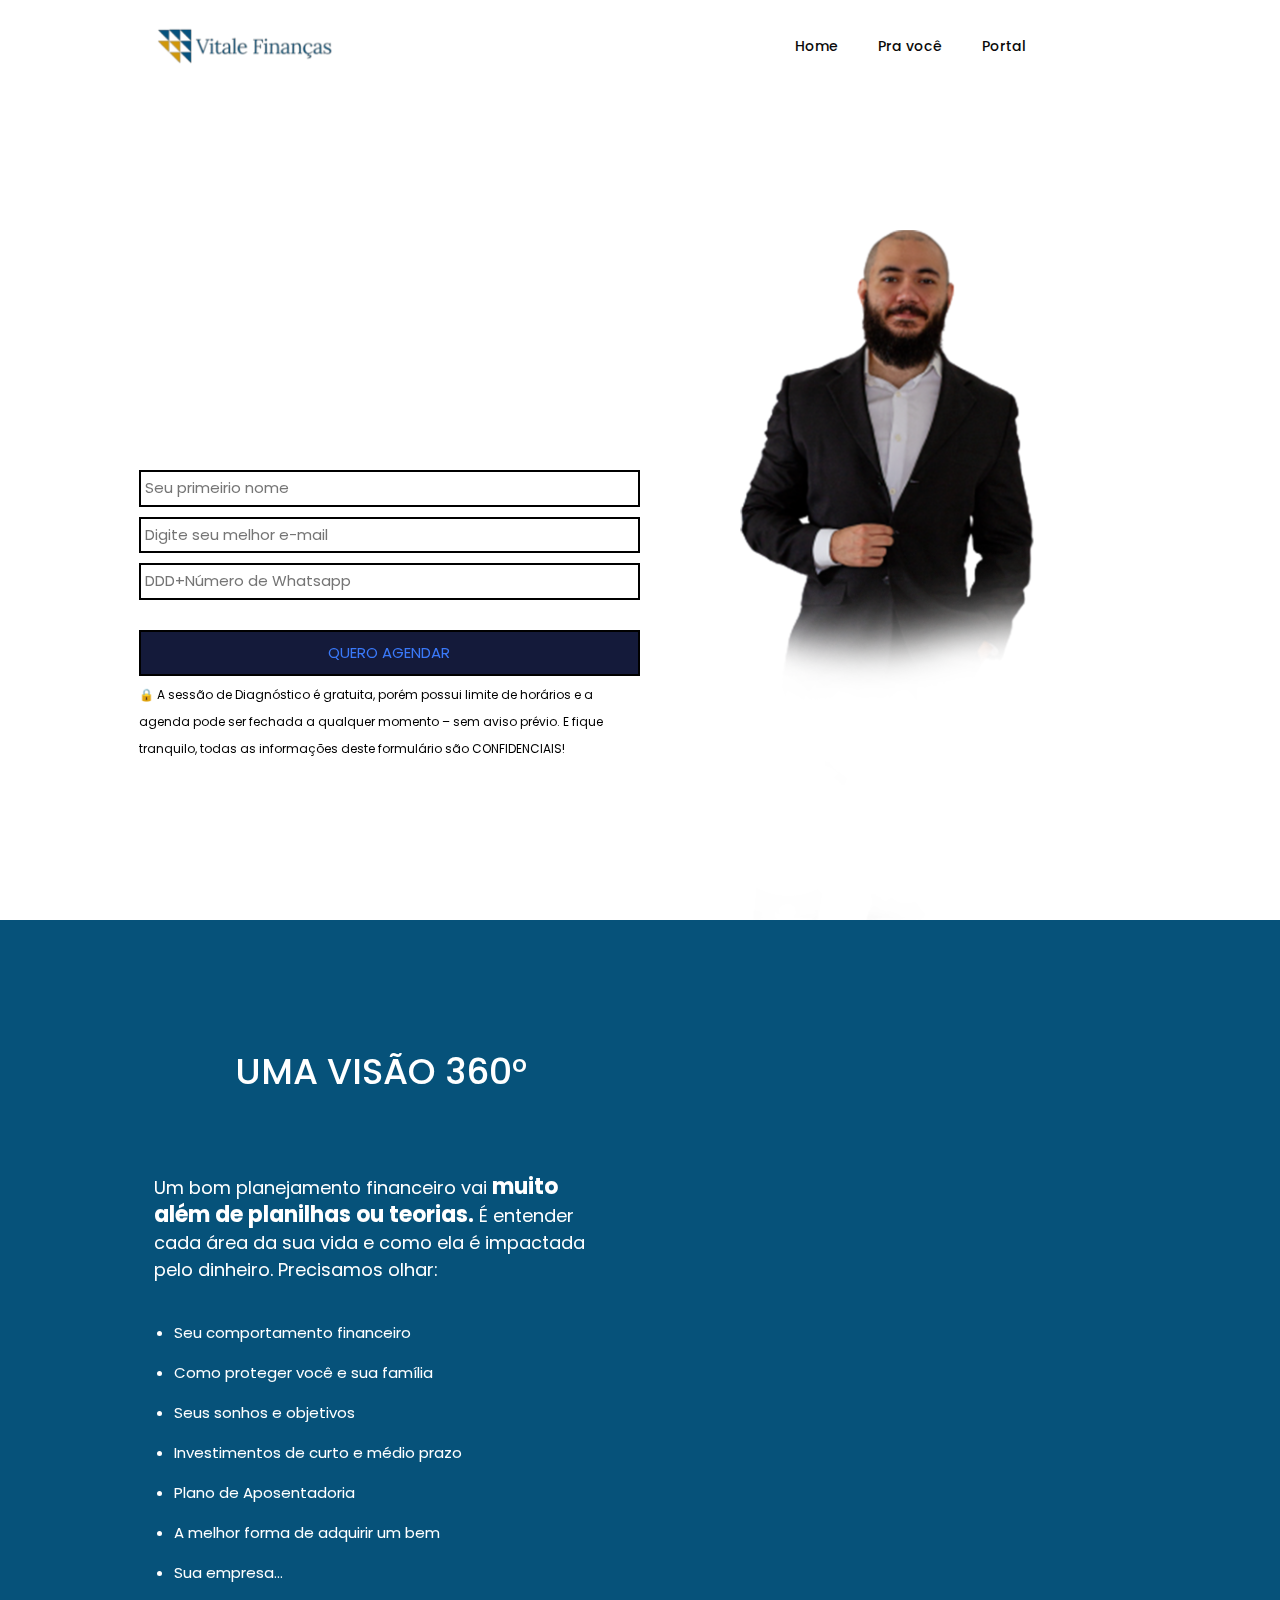
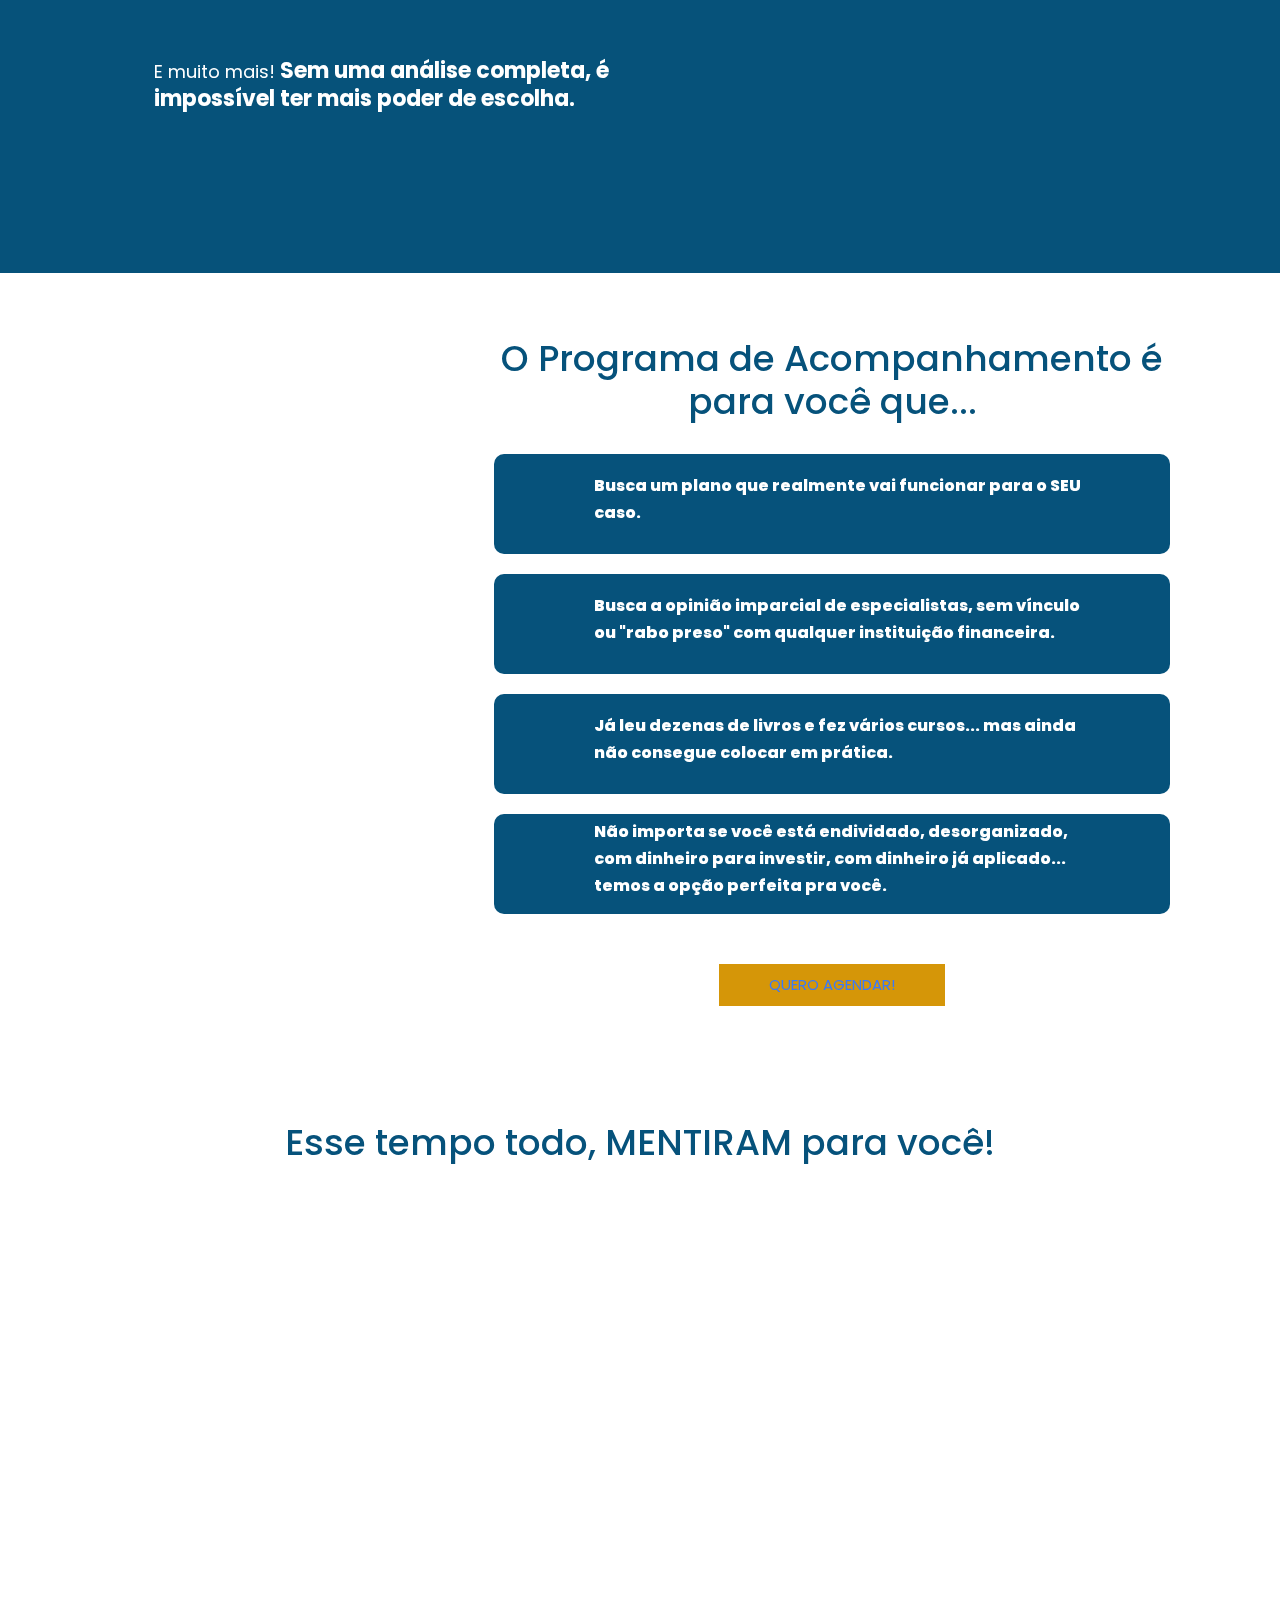
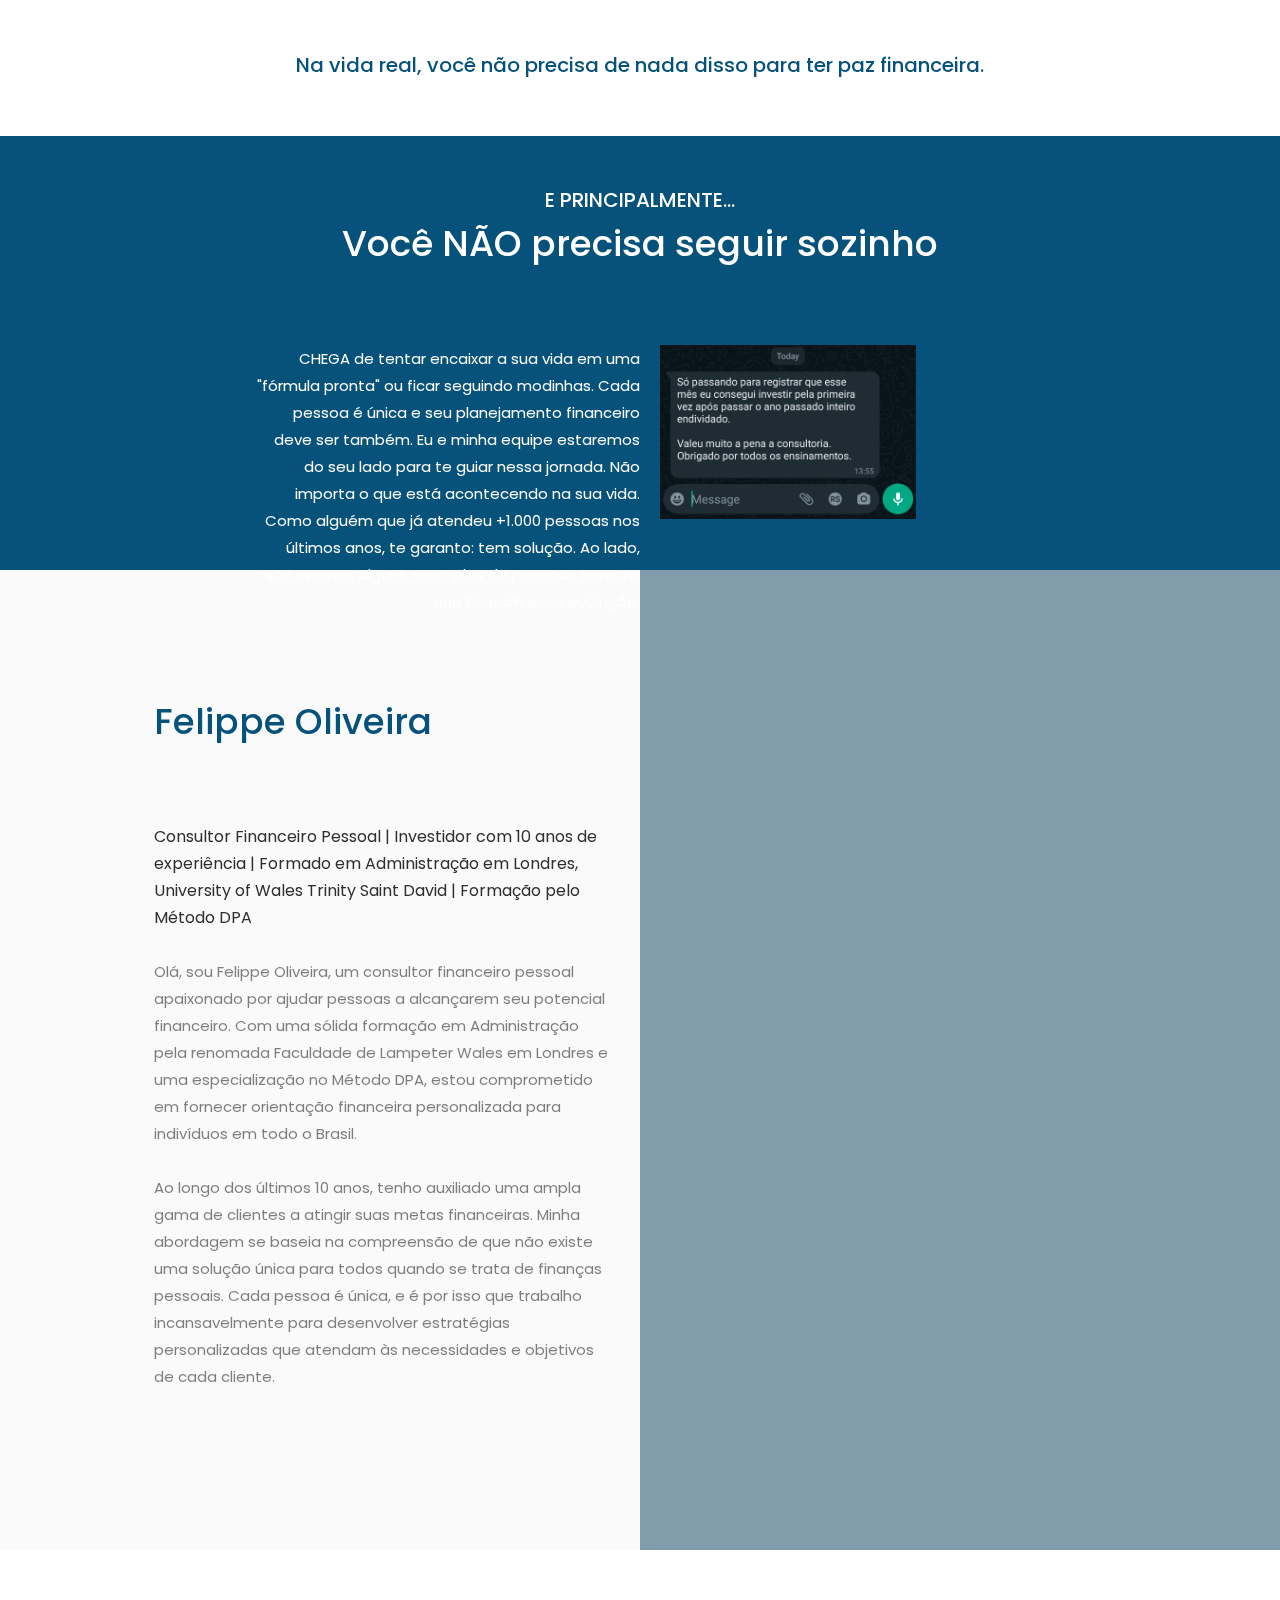
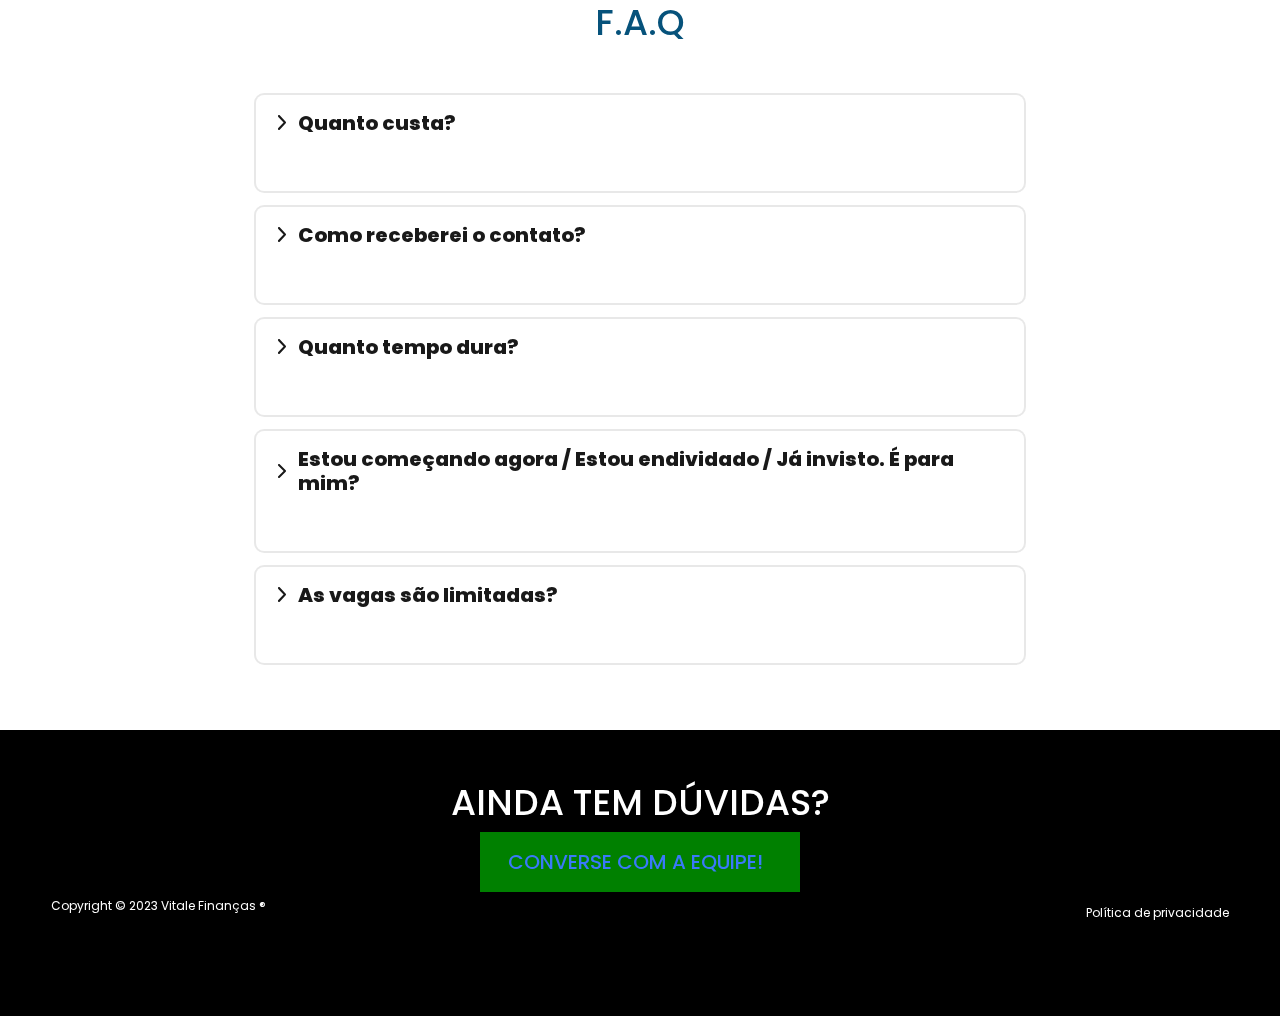
==== commit ef4886e8: "atualizando" ====
--- a/index.html
+++ b/index.html
@@ -57,7 +57,7 @@
                             <input type="text" placeholder="Seu primeirio nome">
                             <input type="text" placeholder="Digite seu melhor e-mail">
                             <input type="text" placeholder="DDD+Número de Whatsapp">
-                            <button>QUERO AGENDAR</button>
+                            <button><a href="https://wa.me/5511982749191">QUERO AGENDAR</a></button>
                         </form>
                         <p class="subtexto">🔒 A sessão de Diagnóstico é gratuita, porém possui limite de horários e a agenda pode ser fechada a qualquer momento – sem aviso prévio. E fique tranquilo, todas as informações deste formulário são CONFIDENCIAIS!</p>
                     </div>
@@ -138,7 +138,7 @@
                         <i class="fa-solid fa-check"></i><p>Não importa se você está endividado, desorganizado, com dinheiro para investir, com dinheiro já aplicado... temos a opção perfeita pra você.</p>
                     </div>
 
-                    <button>QUERO AGENDAR!</button>
+                    <button><a href="https://wa.me/5511982749191">QUERO AGENDAR!</a></button>
                 </div>
             </div>
         </section>
@@ -389,7 +389,7 @@
         <footer>
             <h2>AINDA TEM DÚVIDAS?</h2>
             <div class="whatsapp">
-                <h4>CONVERSE COM A EQUIPE!</h4><i class="fa-brands fa-whatsapp"></i>
+                <h4><a href="https://wa.me/5511982749191">CONVERSE COM A EQUIPE!</a></h4><i class="fa-brands fa-whatsapp"></i>
             </div>
             <div class="subfooter">
                 <div class="esquerda">
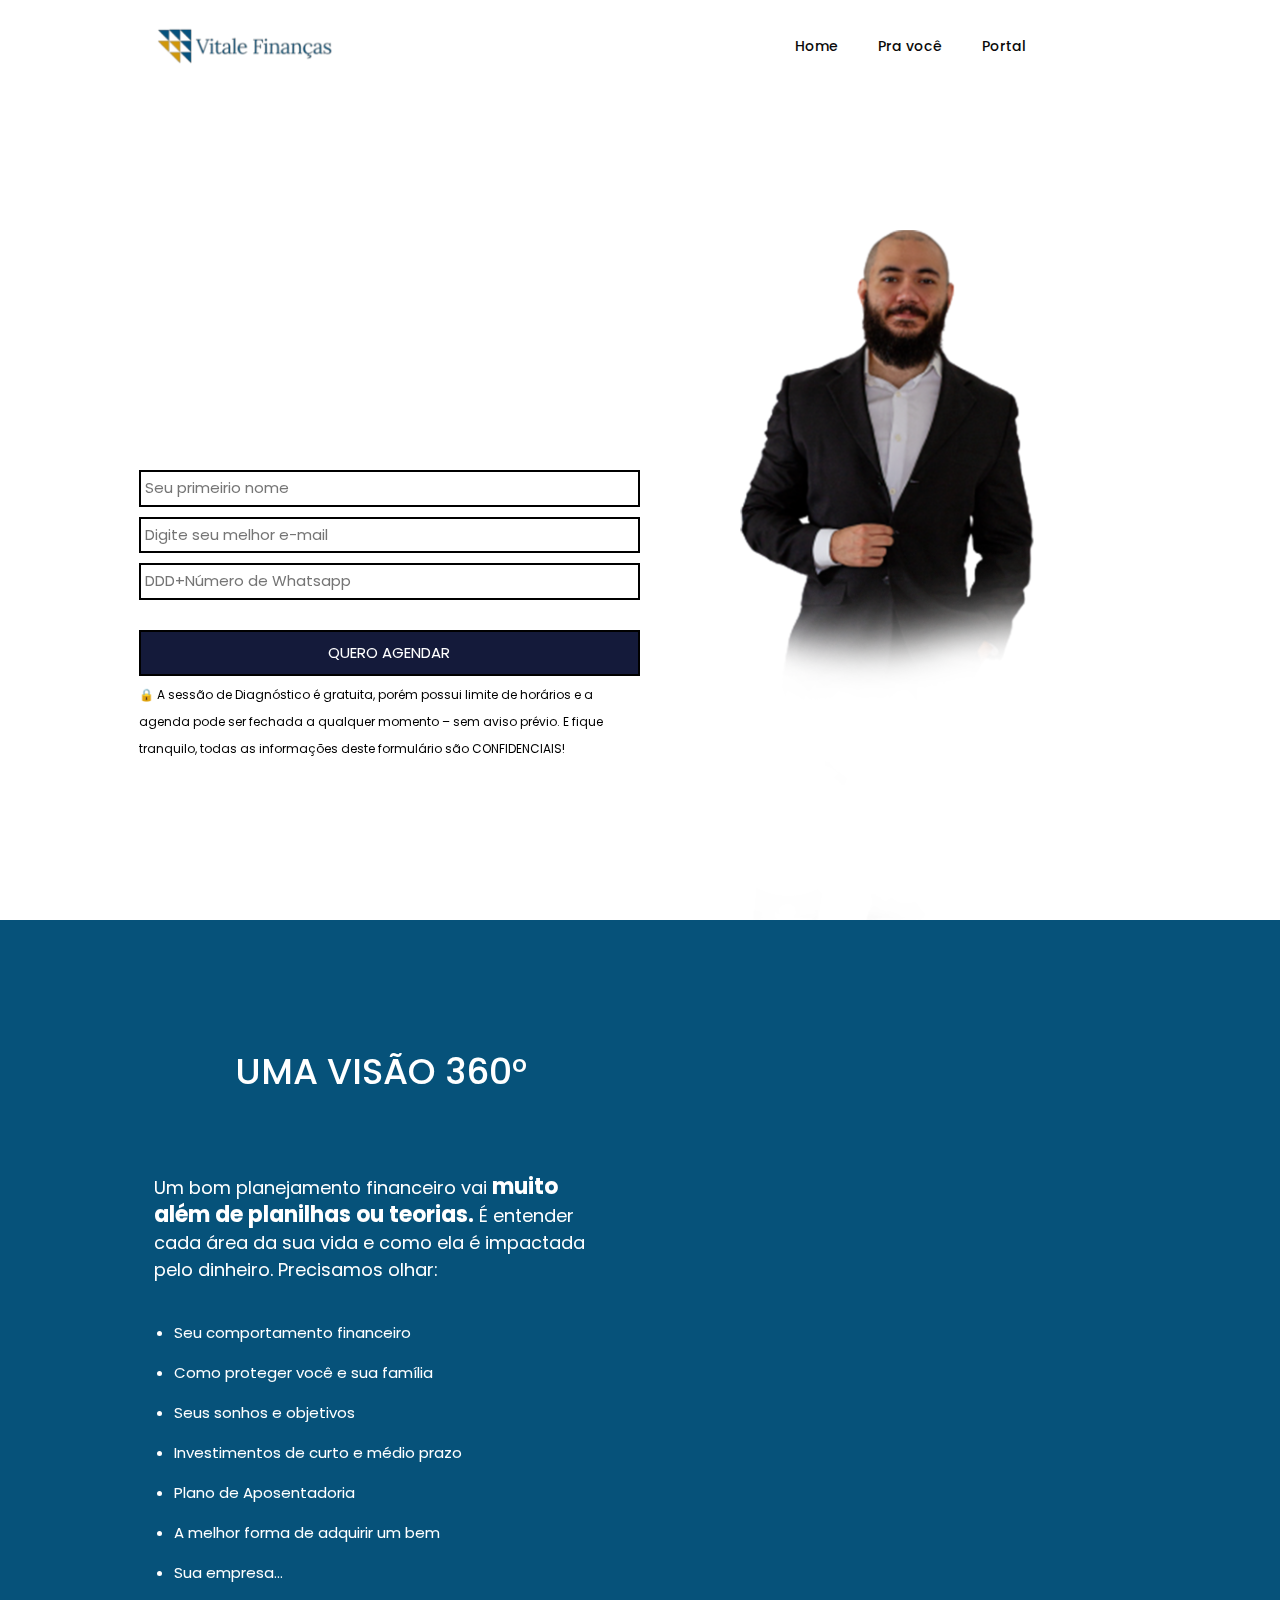
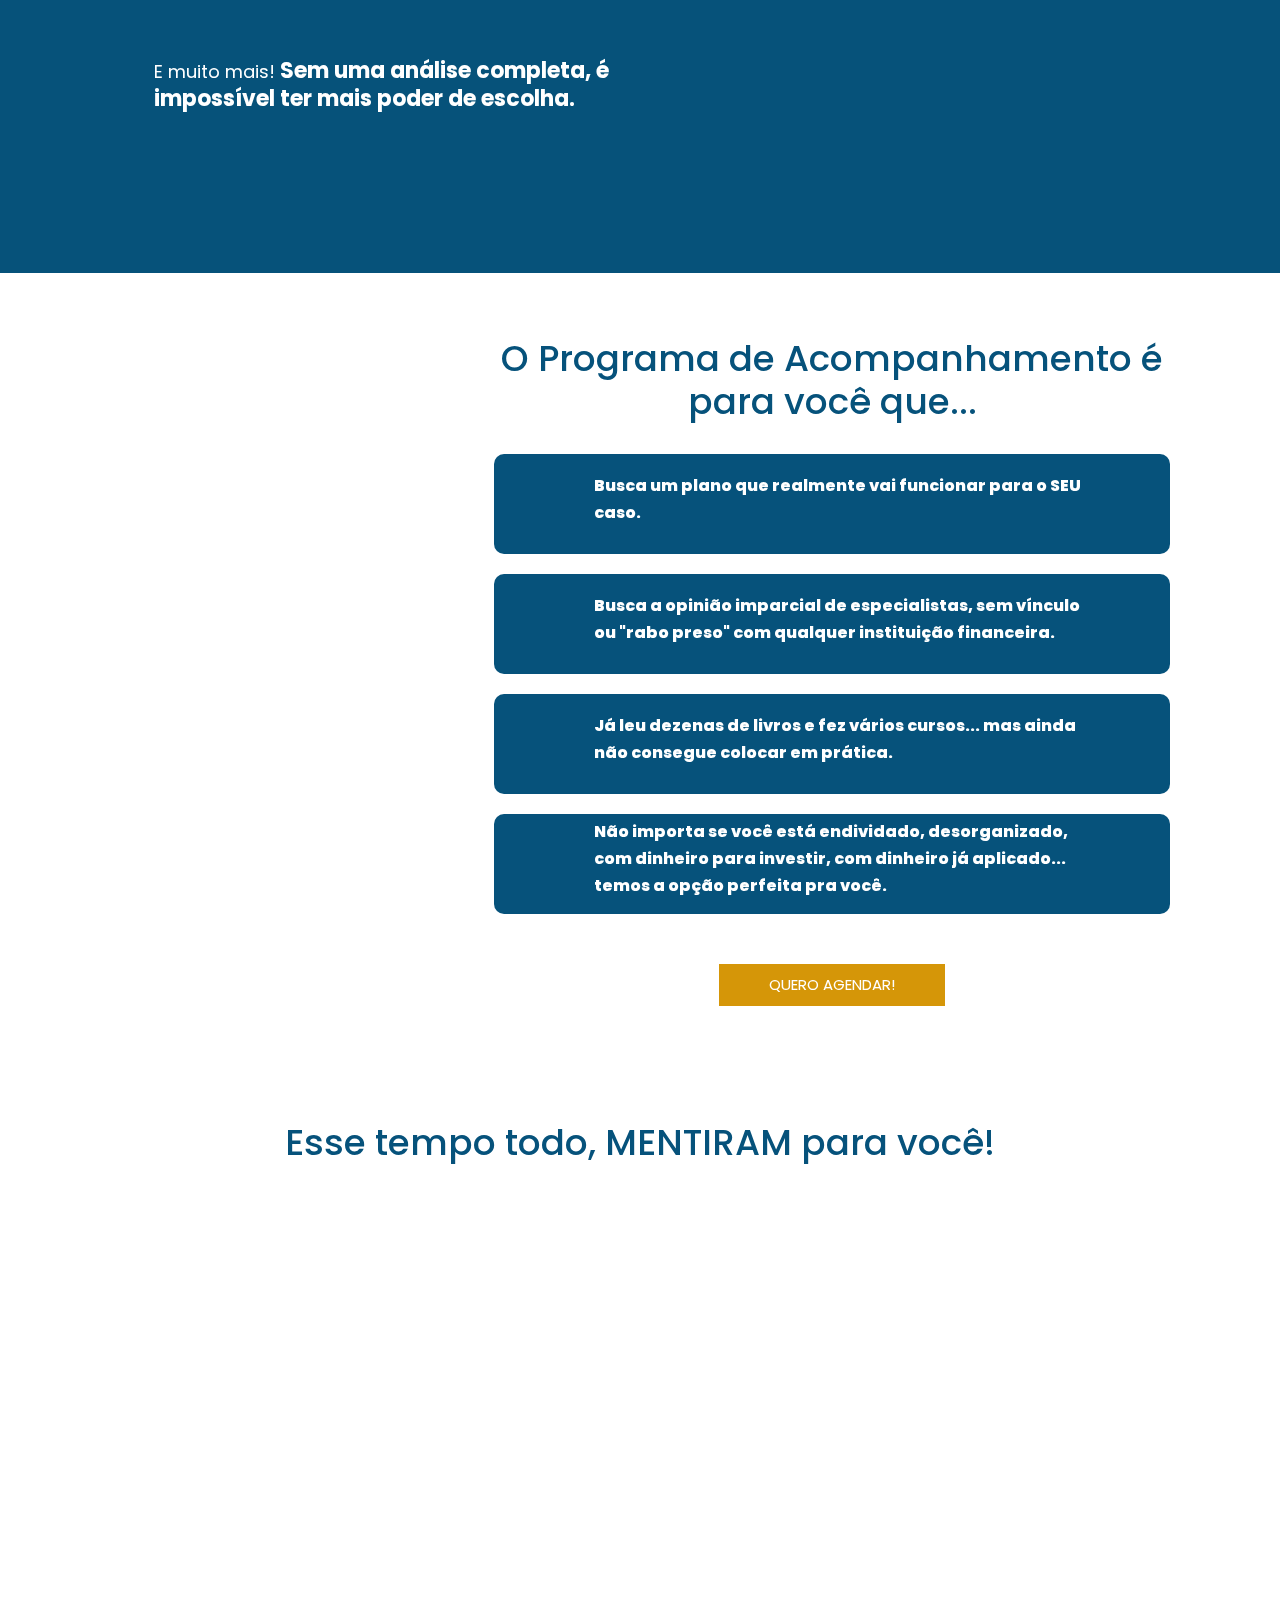
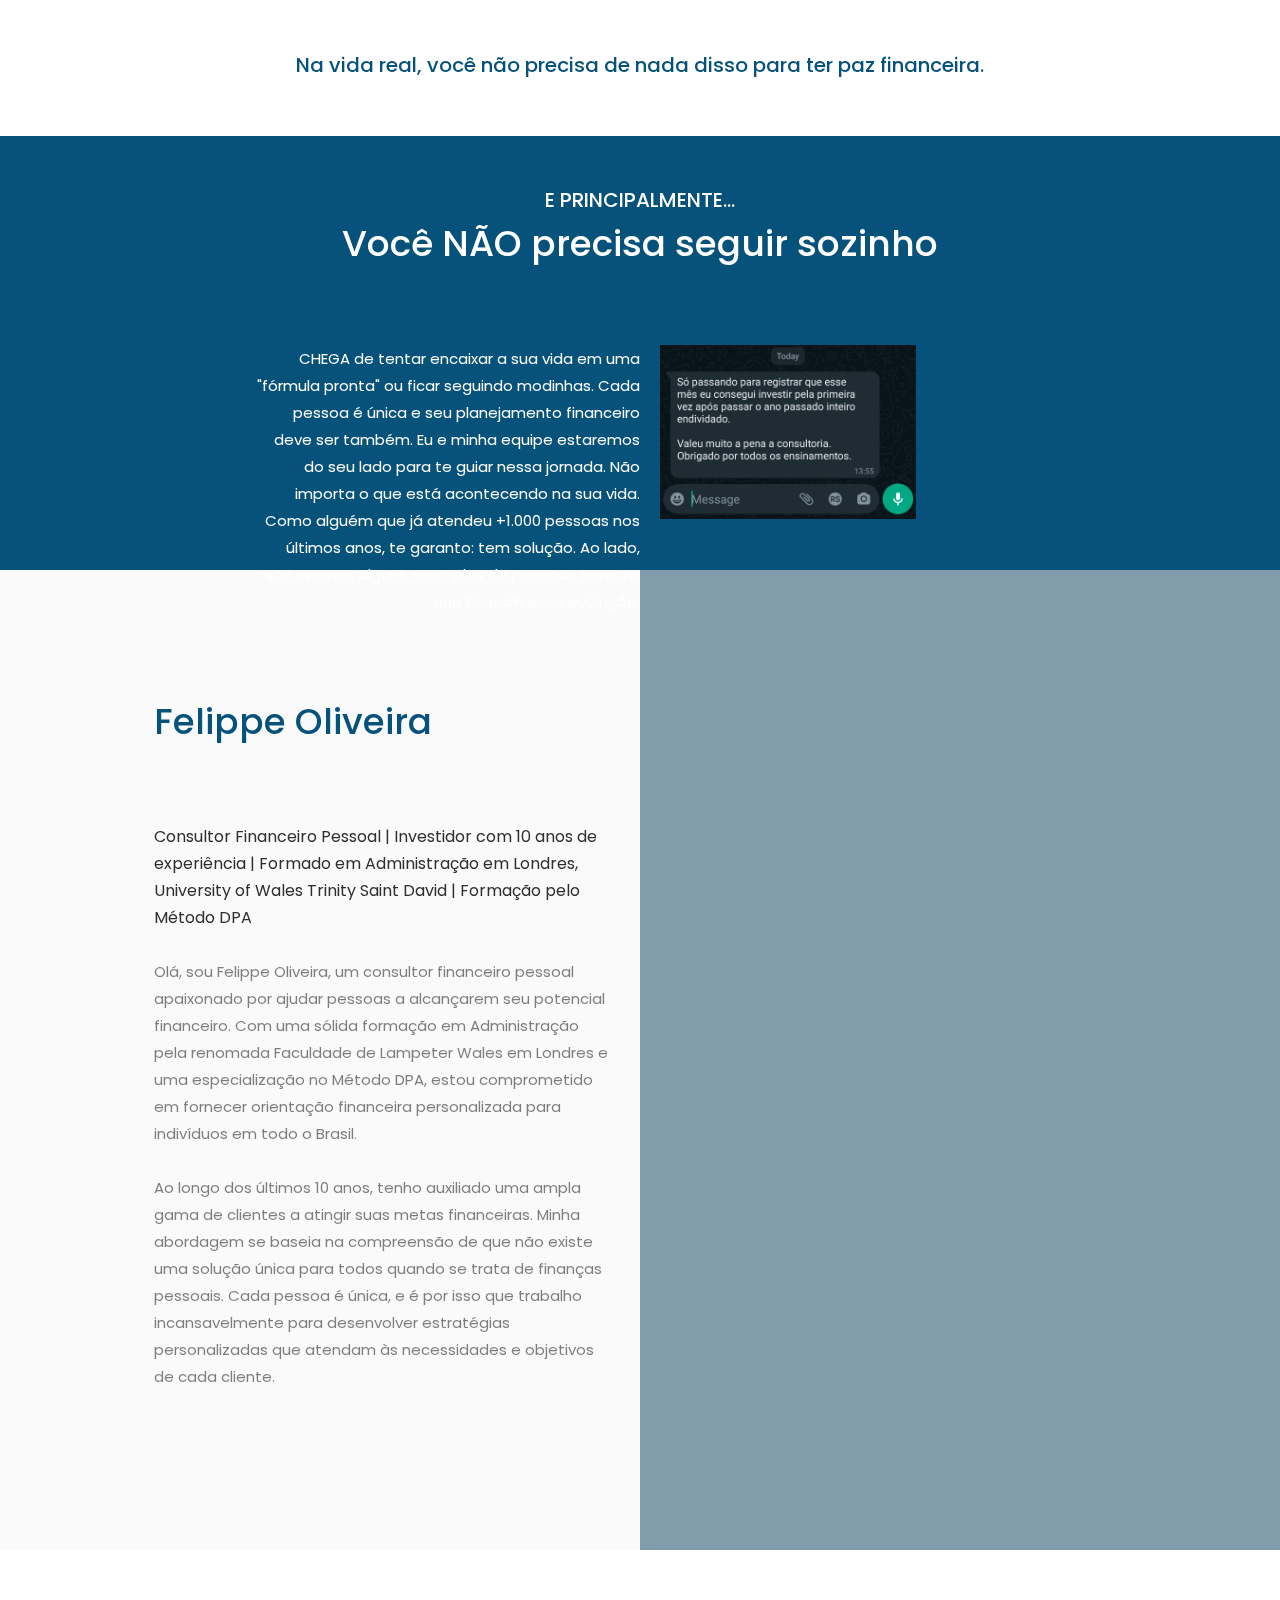
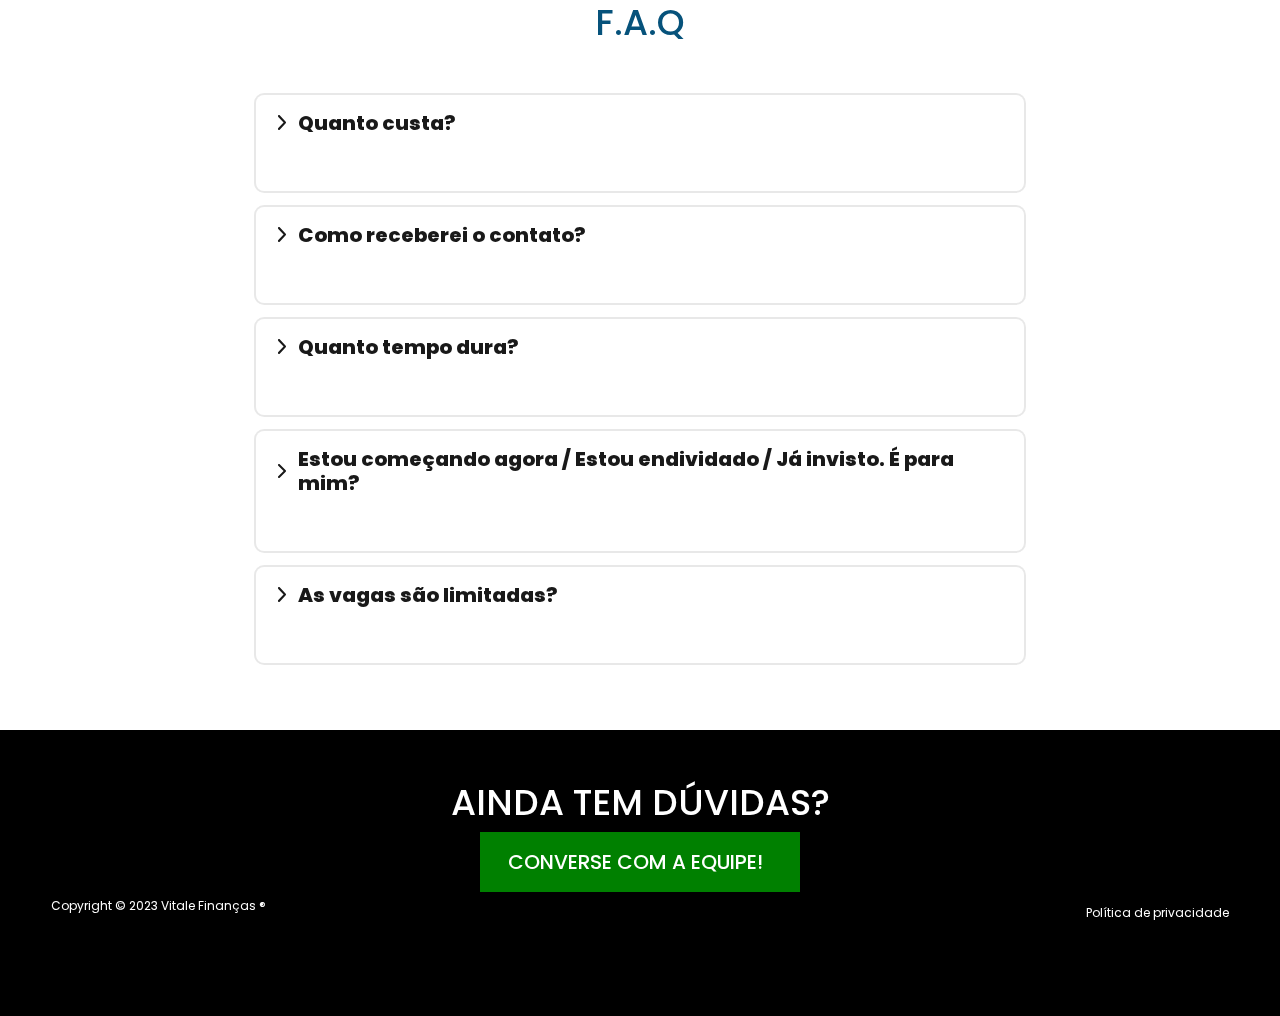
==== commit 74408176: "email resolvido" ====
--- a/index.html
+++ b/index.html
@@ -11,7 +11,7 @@
     <link rel="stylesheet" href="assets/css/owl.carousel.min.css">
     <script src="https://kit.fontawesome.com/5943701490.js" crossorigin="anonymous"></script>
     <link rel="stylesheet" href="assets/css/style.css">
-	<title>FinWin - One Page Business Template</title>
+	<title>Vitale Finanças</title>
 
 </head>
 <body data-spy="scroll" data-target=".navbar">
@@ -53,11 +53,11 @@
                             <p class="w-75 mb-5 ">O meu time de especialistas vai analisar sua vida financeira e te direcionar para o melhor <span class="italico">Programa de Acompanhamento</span>.<br></br>
                             <span class="negrito">Preencha o formulário abaixo</span> para agendar ↓</p>
                         </div>
-                        <form action="">
-                            <input type="text" placeholder="Seu primeirio nome">
-                            <input type="text" placeholder="Digite seu melhor e-mail">
-                            <input type="text" placeholder="DDD+Número de Whatsapp">
-                            <button><a href="https://wa.me/5511982749191">QUERO AGENDAR</a></button>
+                        <form action="https://formspree.io/f/mjvqlrzo" method="POST">
+                            <input type="text" id="nome" name="nome" placeholder="Seu primeirio nome">
+                            <input type="text" id="email" name="_replyto" placeholder="Digite seu melhor e-mail">
+                            <input type="text" id="whatsapp" name="whatsapp" placeholder="DDD+Número de Whatsapp">
+                            <input type="submit" value="QUERO AGENDAR">
                         </form>
                         <p class="subtexto">🔒 A sessão de Diagnóstico é gratuita, porém possui limite de horários e a agenda pode ser fechada a qualquer momento – sem aviso prévio. E fique tranquilo, todas as informações deste formulário são CONFIDENCIAIS!</p>
                     </div>
--- a/assets/css/style.css
+++ b/assets/css/style.css
@@ -1647,7 +1647,7 @@
     border: 2px solid black;
 }
 
-form button{
+form input[type='submit']{
     width: 100%;
     margin-top: 20px;
     cursor: pointer;
@@ -1656,6 +1656,16 @@
     background-color: #141a3a;
     border: 2px solid black;
     color: white;
+}
+
+button a{
+    color: white;
+    text-decoration: none;
+}
+
+h4 a{
+    color: white;
+    text-decoration: none;
 }
 
 header .esquerda-{
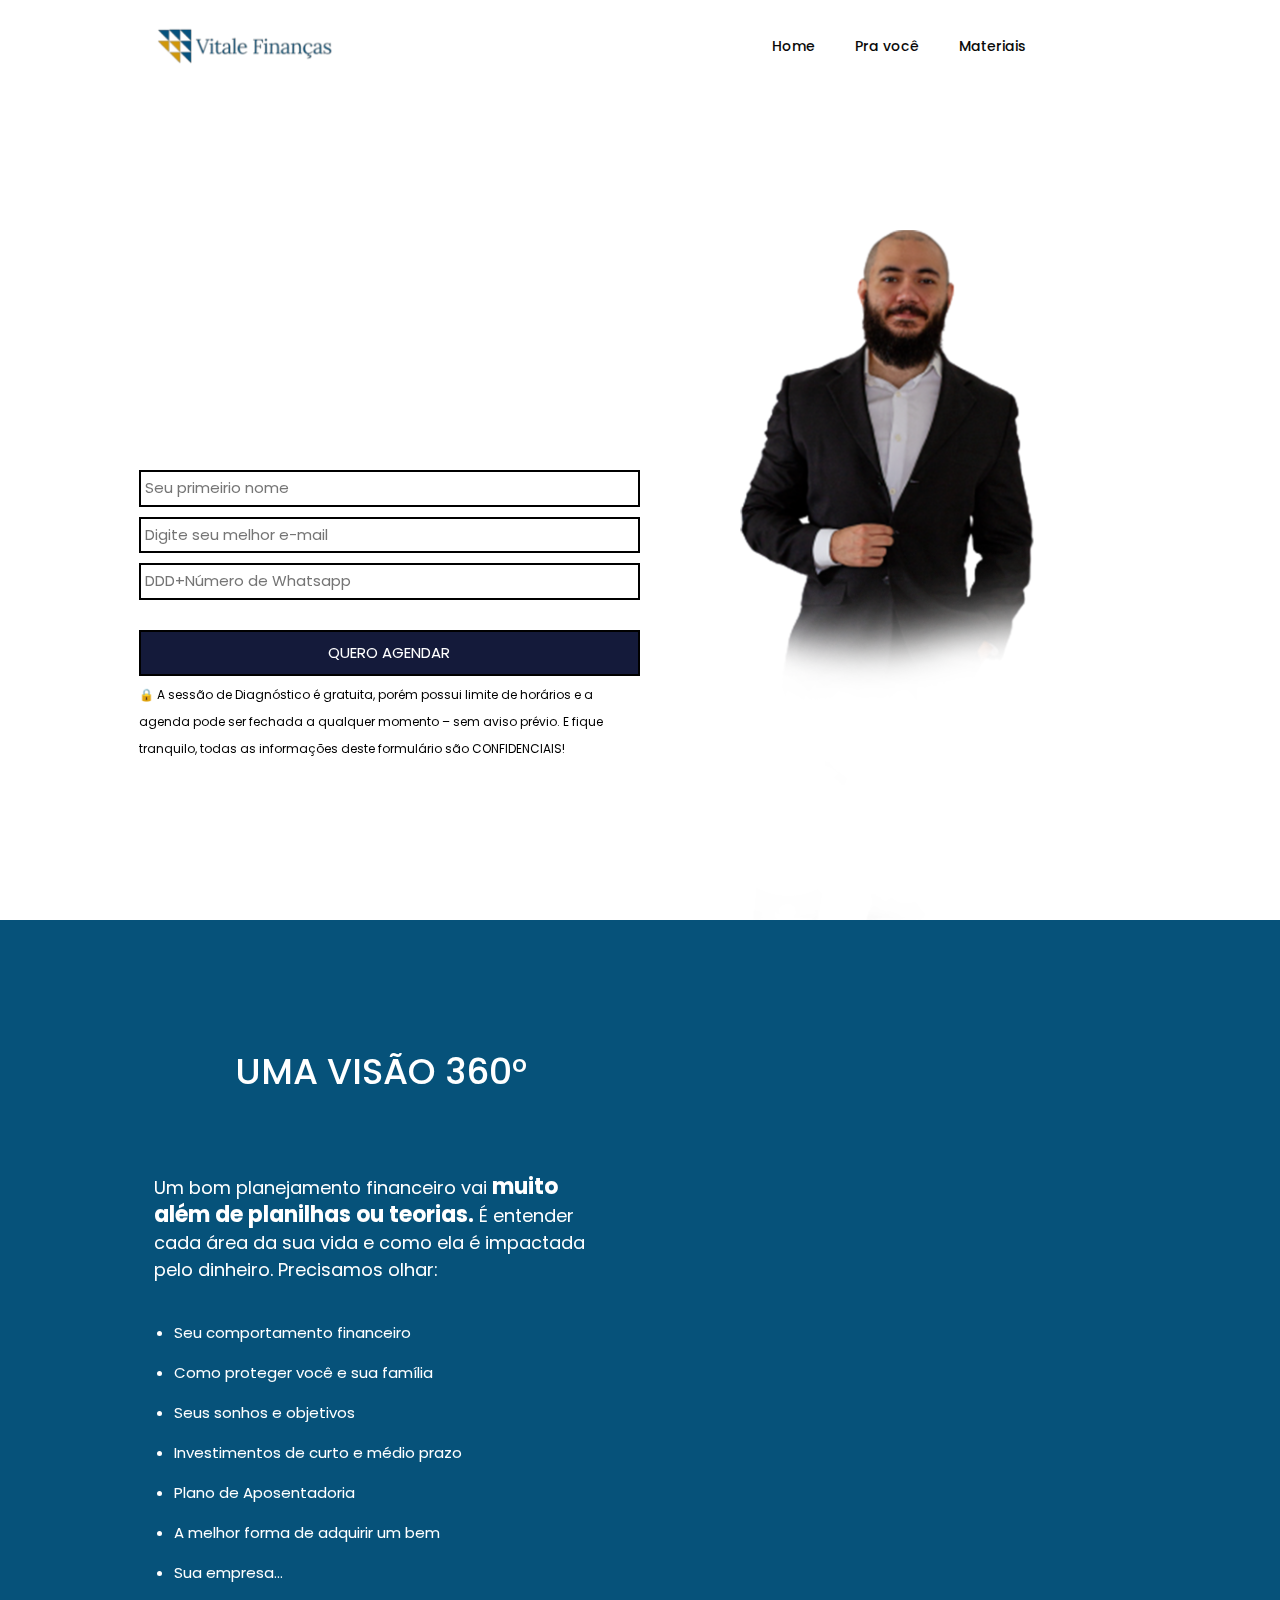
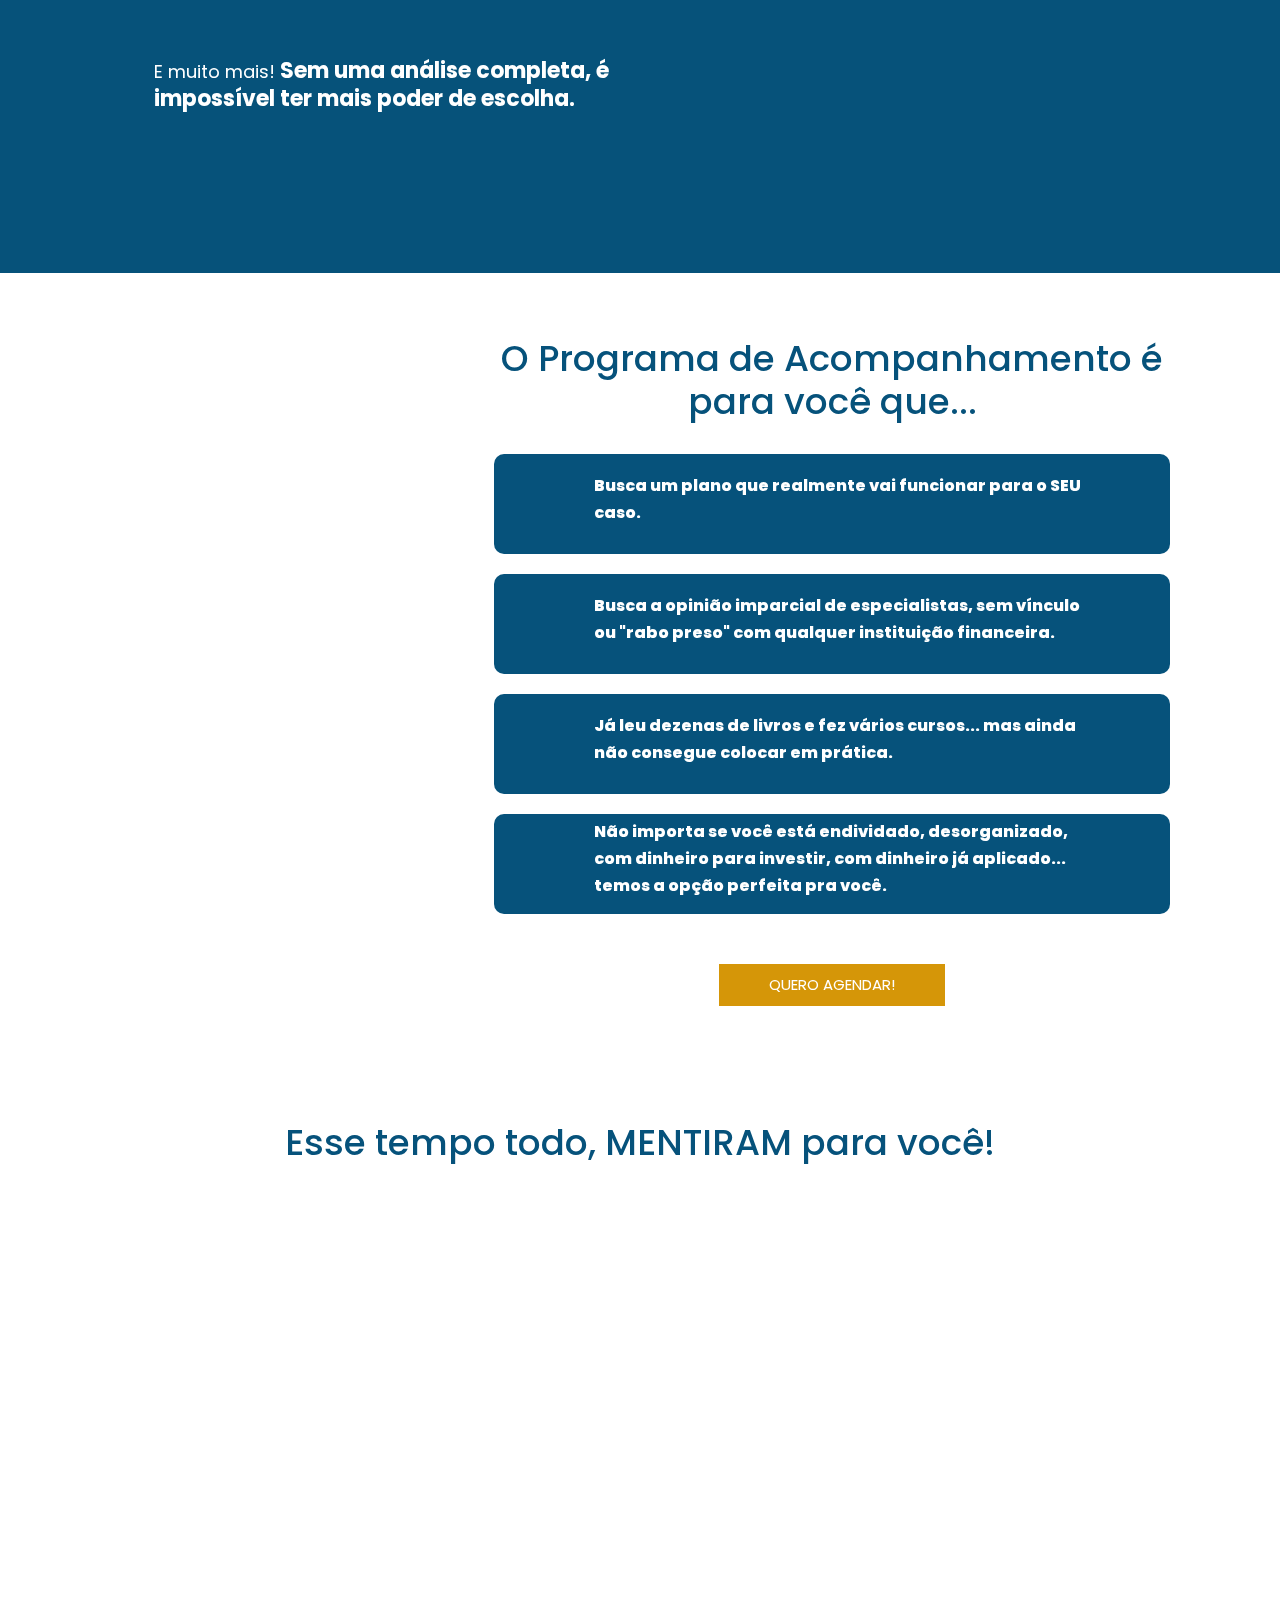
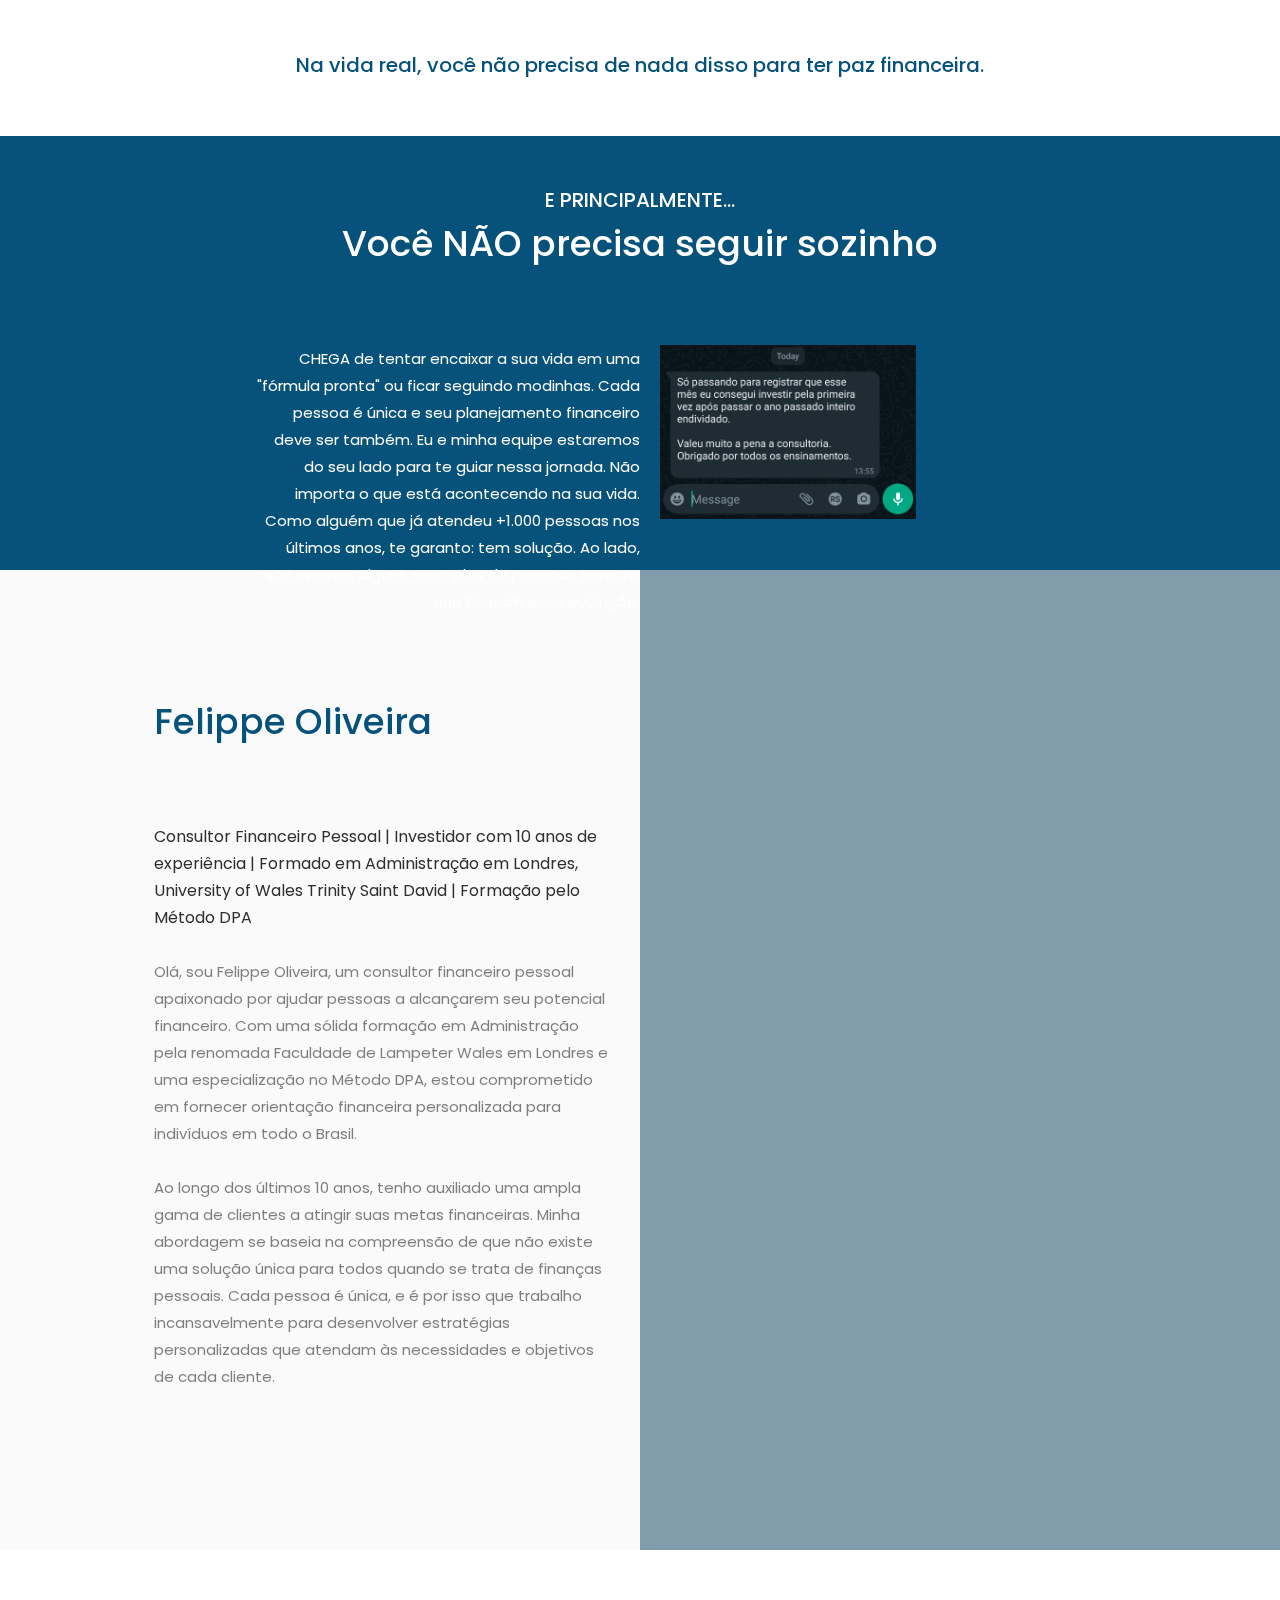
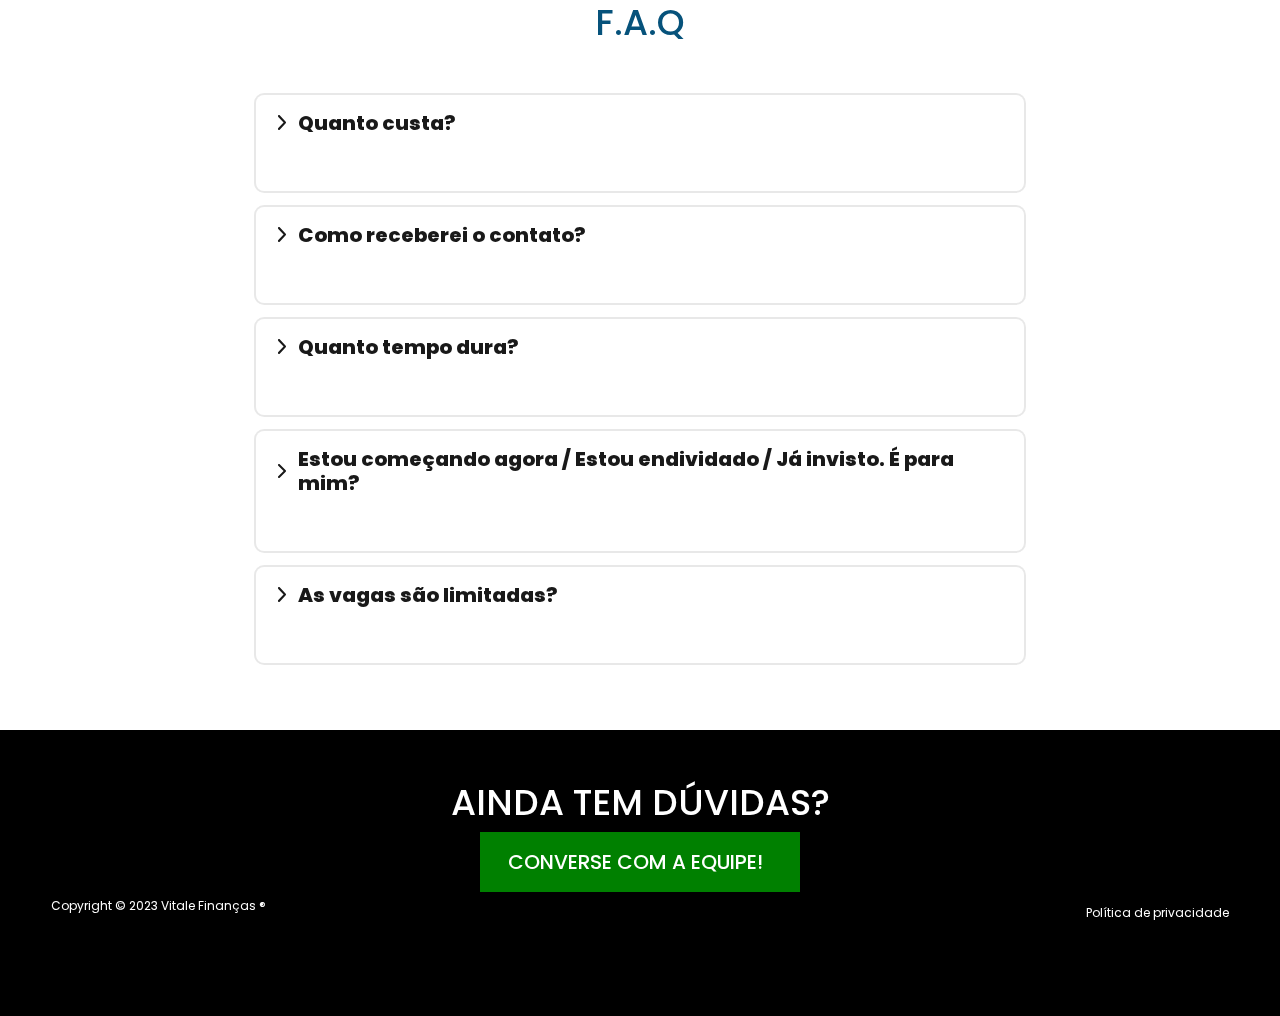
==== commit 6840bbb4: "upando" ====
--- a/index.html
+++ b/index.html
@@ -32,7 +32,7 @@
                         <div class="navbar-nav ml-auto">
                             <a class="nav-item  active ts-scroll" href="#page-top">Home <span class="sr-only">(current)</span></a>
                             <a class="nav-item  ts-scroll" href="#how-it-works">Pra você</a>
-                            <a class="nav-item  ts-scroll" href="#successful-stories">Portal</a>
+                            <a class="nav-item  ts-scroll" href="#successful-stories">Materiais</a>
                             <a class="nav-item  ts-scroll icone" href=""><i class="fa-brands fa-instagram"></i></a>
                             <a class="nav-item  ts-scroll icone" href=""><i class="fa-brands fa-youtube"></i></a>
                         </div>
